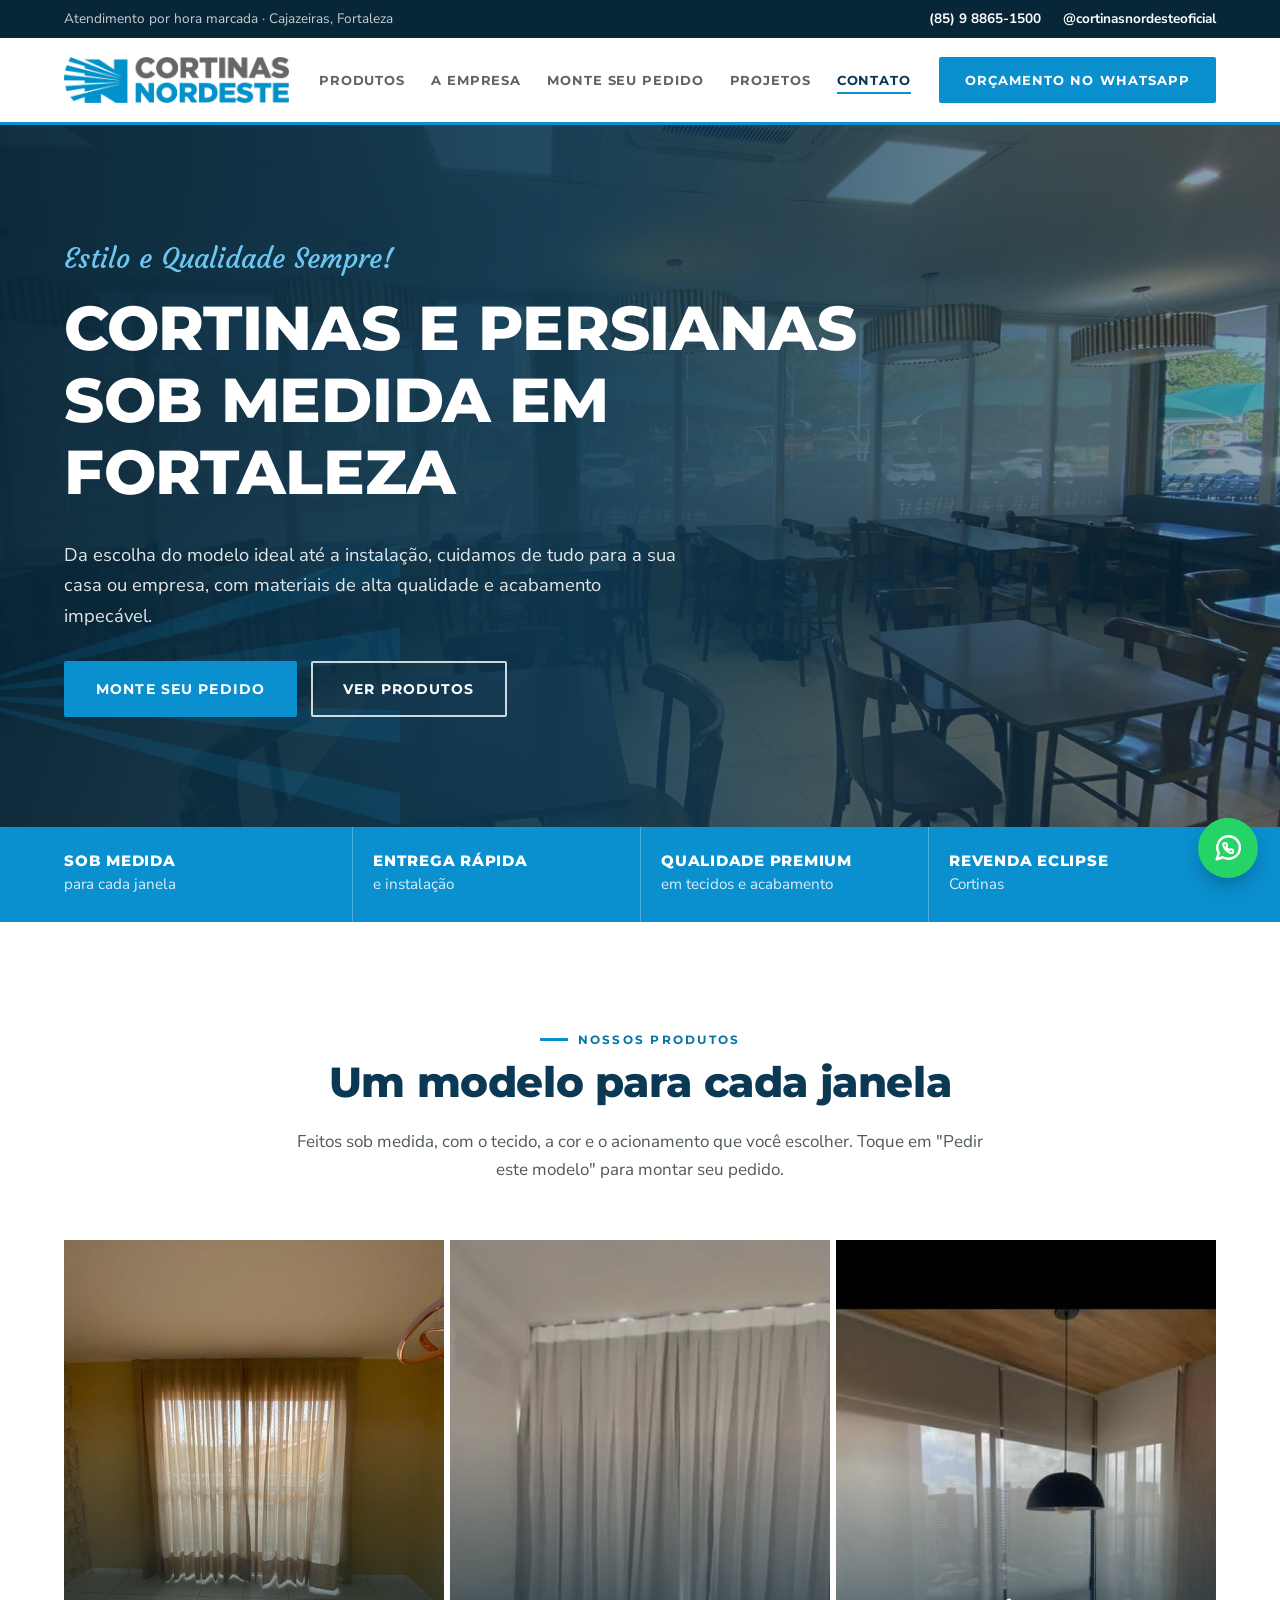
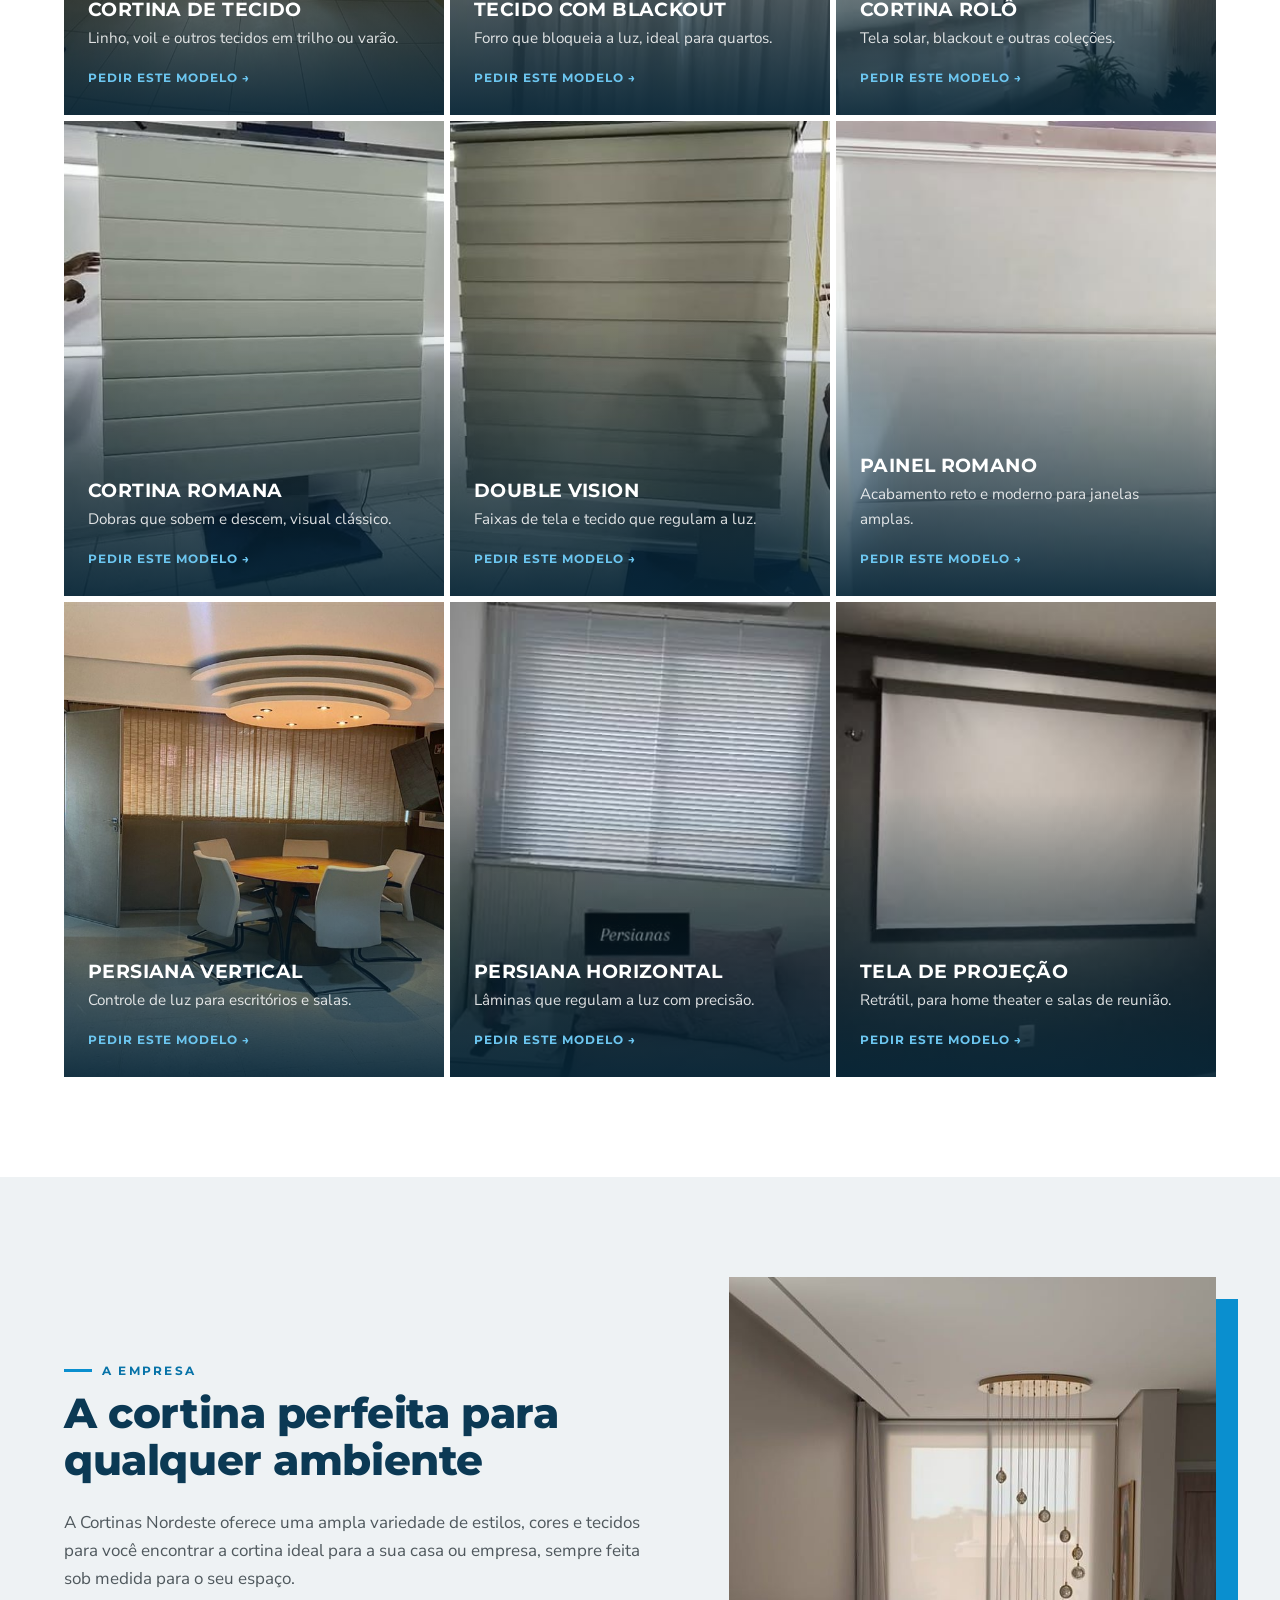
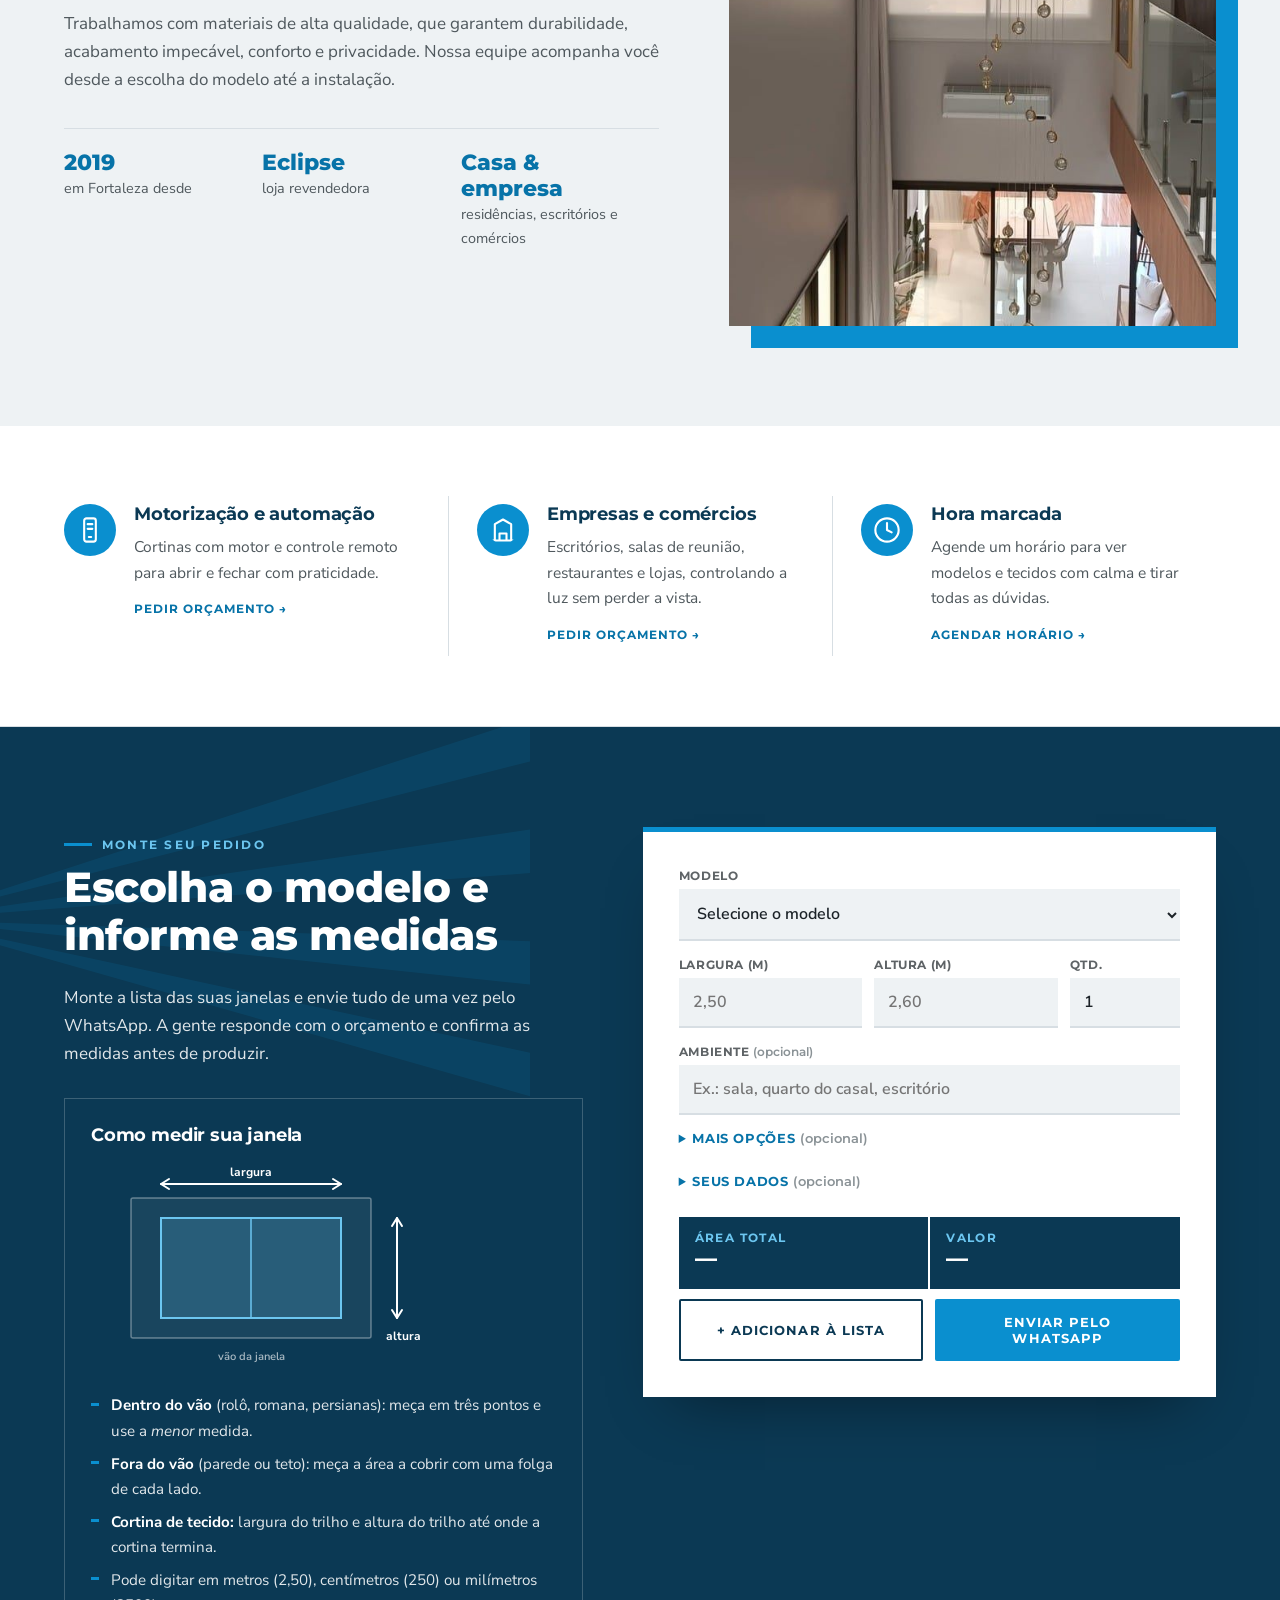
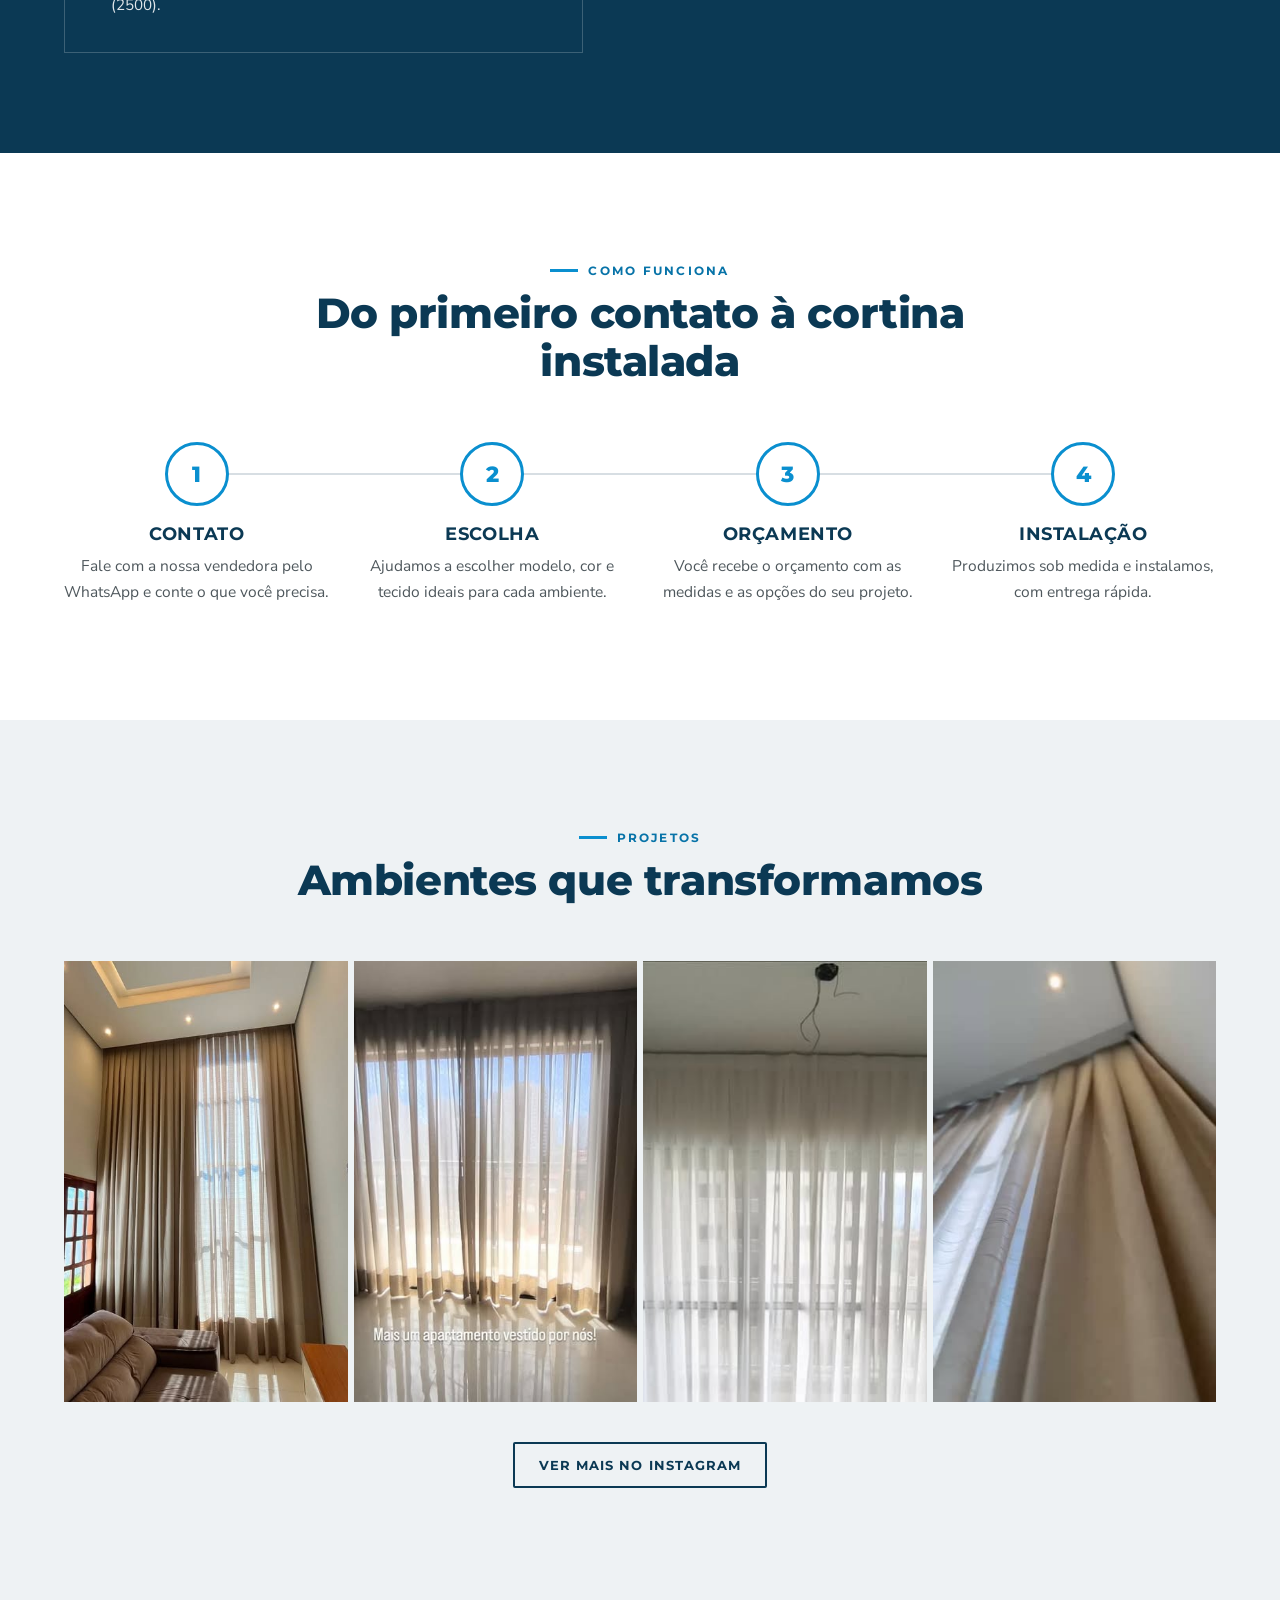
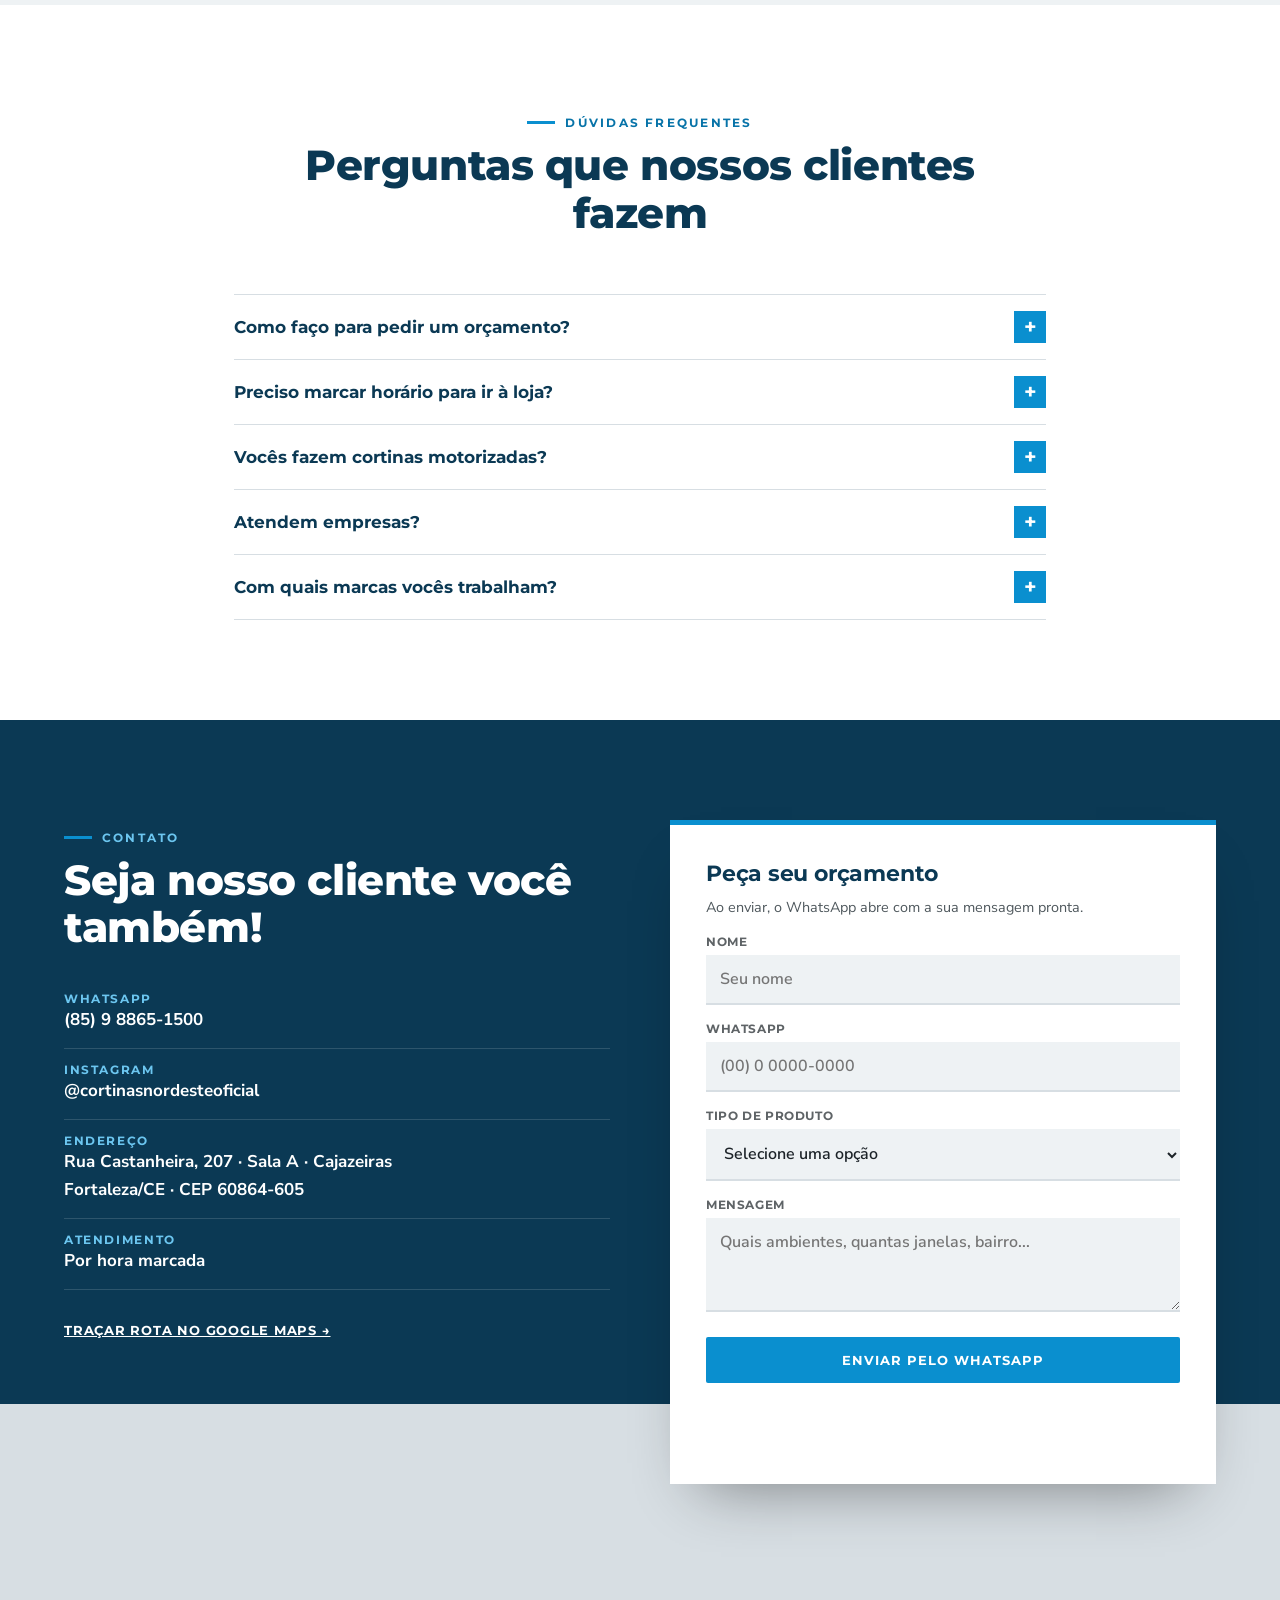
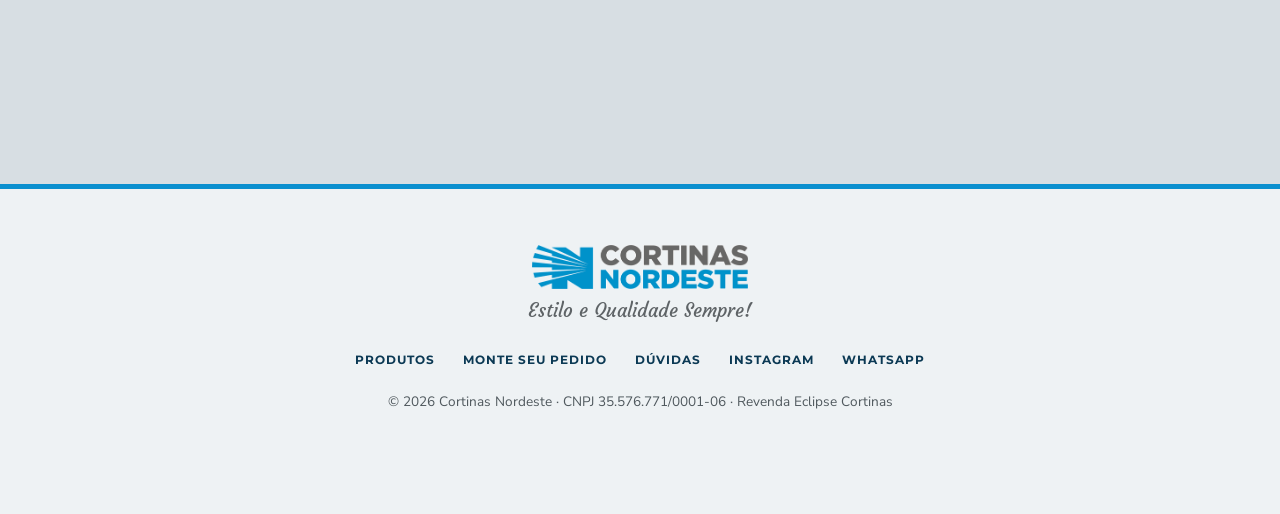
==== index.html @ cba425b3 "Add files via upload" ====
<!DOCTYPE html>
<html lang="pt-BR">
<head>
  <meta charset="UTF-8">
  <meta name="viewport" content="width=device-width, initial-scale=1">

  <!-- SEO básico -->
  <title>Cortinas Nordeste | Cortinas e persianas sob medida em Fortaleza</title>
  <meta name="description" content="Cortinas e persianas sob medida em Fortaleza. Rolô, romana, double vision, persianas, cortinas de tecido e motorizadas. Revenda Eclipse Cortinas. Peça seu orçamento pelo WhatsApp.">
  <meta name="theme-color" content="#0B3954">
  <link rel="canonical" href="https://eddcortinas.com.br/cortinas-nordeste/">

  <!-- Open Graph (aparência do link no WhatsApp, Facebook, etc.) -->
  <meta property="og:url" content="https://eddcortinas.com.br/cortinas-nordeste/">
  <meta property="og:type" content="website">
  <meta property="og:locale" content="pt_BR">
  <meta property="og:site_name" content="Cortinas Nordeste">
  <meta property="og:title" content="Cortinas Nordeste | Cortinas e persianas sob medida em Fortaleza">
  <meta property="og:description" content="Estilo e qualidade sempre: cortinas e persianas sob medida em Fortaleza, da escolha do modelo à instalação.">
  <meta property="og:image" content="https://eddcortinas.com.br/cortinas-nordeste/img/og-image.jpg">
  <meta property="og:image:alt" content="Restaurante com cortinas rolô tela solar instaladas pela Cortinas Nordeste">
  <meta name="twitter:card" content="summary_large_image">

  <link rel="icon" href="img/favicon-64.png" type="image/png">
  <link rel="apple-touch-icon" href="img/favicon-180.png">

  <link rel="preconnect" href="https://fonts.googleapis.com">
  <link rel="preconnect" href="https://fonts.gstatic.com" crossorigin>
  <link href="https://fonts.googleapis.com/css2?family=Courgette&family=Montserrat:wght@600;700;800&family=Nunito+Sans:opsz,wght@6..12,400;6..12,600;6..12,700&display=swap" rel="stylesheet">
  <link rel="stylesheet" href="css/style.css?v=2">

  <!-- Dados estruturados para o Google -->
  <script type="application/ld+json">
  {
    "@context": "https://schema.org",
    "@type": "HomeAndConstructionBusiness",
    "name": "Cortinas Nordeste",
    "description": "Venda e instalação de cortinas e persianas sob medida em Fortaleza. Revenda Eclipse Cortinas.",
    "telephone": "+55 85 98865-1500",
    "taxID": "35.576.771/0001-06",
    "foundingDate": "2019-11-21",
    "address": {
      "@type": "PostalAddress",
      "streetAddress": "Rua Castanheira, 207, Sala A - Cajazeiras",
      "postalCode": "60864-605",
      "addressLocality": "Fortaleza",
      "addressRegion": "CE",
      "addressCountry": "BR"
    },
    "url": "https://eddcortinas.com.br/cortinas-nordeste/",
    "areaServed": {"@type": "City", "name": "Fortaleza"},
    "sameAs": ["https://www.instagram.com/cortinasnordesteoficial/"]
  }
  </script>
</head>
<body>

  <a class="skip-link" href="#conteudo">Pular para o conteúdo</a>

  <!-- Faixa superior -->
  <div class="topbar">
    <div class="wrap topbar__inner">
      <span>Atendimento por hora marcada · Cajazeiras, Fortaleza</span>
      <span class="topbar__links">
        <a href="https://wa.me/5585988651500" data-whatsapp target="_blank" rel="noopener">(85) 9 8865-1500</a>
        <a href="https://www.instagram.com/cortinasnordesteoficial/" data-instagram target="_blank" rel="noopener">@cortinasnordesteoficial</a>
      </span>
    </div>
  </div>

  <!-- 1. CABEÇALHO -->
  <header class="header" id="topo">
    <div class="wrap header__inner">
      <a href="#topo" class="logo" aria-label="Cortinas Nordeste, voltar ao início">
        <img src="img/logo-horizontal.png" alt="Cortinas Nordeste" width="979" height="200">
      </a>

      <nav class="nav" id="menu" aria-label="Menu principal">
        <ul class="nav__list">
          <li><a href="#produtos" class="nav__link">Produtos</a></li>
          <li><a href="#sobre" class="nav__link">A empresa</a></li>
          <li><a href="#simulador" class="nav__link">Monte seu pedido</a></li>
          <li><a href="#projetos" class="nav__link">Projetos</a></li>
          <li><a href="#contato" class="nav__link">Contato</a></li>
        </ul>
        <a href="https://wa.me/5585988651500" class="botao botao--azul nav__cta" data-whatsapp data-msg="Olá, Cortinas Nordeste! Vim pelo site e gostaria de um orçamento." target="_blank" rel="noopener">Orçamento no WhatsApp</a>
      </nav>

      <button class="hamburger" type="button" aria-label="Abrir menu" aria-expanded="false" aria-controls="menu">
        <span></span><span></span><span></span>
      </button>
    </div>
  </header>

  <main id="conteudo">

    <!-- 2. ABERTURA COM FOTO -->
    <section class="abertura">
      <img class="abertura__foto" src="img/hero.jpg" alt="" width="1600" height="1200" fetchpriority="high">
      <svg class="raios raios--abertura" viewBox="0 0 400 300" aria-hidden="true"><path d="M400 150 0 20v28zM400 150 0 92v28zM400 150 0 164v28zM400 150 0 236v28z"/></svg>
      <div class="wrap abertura__texto">
        <p class="assinatura">Estilo e Qualidade Sempre!</p>
        <h1>Cortinas e persianas sob medida em Fortaleza</h1>
        <p class="abertura__lead">Da escolha do modelo ideal até a instalação, cuidamos de tudo para a sua casa ou empresa, com materiais de alta qualidade e acabamento impecável.</p>
        <div class="abertura__acoes">
          <a href="#simulador" class="botao botao--azul botao--grande">Monte seu pedido</a>
          <a href="#produtos" class="botao botao--vazado-claro botao--grande">Ver produtos</a>
        </div>
      </div>
    </section>

    <!-- 3. DIFERENCIAIS -->
    <section class="faixa" aria-label="Nossos diferenciais">
      <ul class="wrap faixa__lista">
        <li><strong>Sob medida</strong><span>para cada janela</span></li>
        <li><strong>Entrega rápida</strong><span>e instalação</span></li>
        <li><strong>Qualidade premium</strong><span>em tecidos e acabamento</span></li>
        <li><strong>Revenda Eclipse</strong><span>Cortinas</span></li>
      </ul>
    </section>

    <!-- 4. PRODUTOS -->
    <section class="bloco" id="produtos">
      <div class="wrap">
        <div class="section__head titulo">
          <p class="titulo__sobre">Nossos produtos</p>
          <h2>Um modelo para cada janela</h2>
          <p>Feitos sob medida, com o tecido, a cor e o acionamento que você escolher. Toque em "Pedir este modelo" para montar seu pedido.</p>
        </div>

        <div class="mosaico">
          <article class="product tile">
            <figure class="media tile__foto"><img src="img/produto-tecido.jpg" alt="Cortina de tecido em linho na sala, instalada pela Cortinas Nordeste" loading="lazy" width="600" height="800"></figure>
            <div class="tile__texto">
              <h3>Cortina de tecido</h3>
              <p>Linho, voil e outros tecidos em trilho ou varão.</p>
              <button type="button" class="product__sim tile__botao" data-modelo="Cortina de tecido">Pedir este modelo →</button>
            </div>
          </article>
          <article class="product tile">
            <figure class="media tile__foto"><img src="img/projeto-04.jpg" alt="Cortina de tecido com blackout em quarto, instalada pela Cortinas Nordeste" loading="lazy" width="360" height="461"></figure>
            <div class="tile__texto">
              <h3>Tecido com blackout</h3>
              <p>Forro que bloqueia a luz, ideal para quartos.</p>
              <button type="button" class="product__sim tile__botao" data-modelo="Cortina de tecido com blackout">Pedir este modelo →</button>
            </div>
          </article>
          <article class="product tile">
            <figure class="media tile__foto"><img src="img/produto-rolo.jpg" alt="Cortina rolô tela solar em sala, instalada pela Cortinas Nordeste" loading="lazy" width="361" height="480"></figure>
            <div class="tile__texto">
              <h3>Cortina rolô</h3>
              <p>Tela solar, blackout e outras coleções.</p>
              <button type="button" class="product__sim tile__botao" data-modelo="Cortina rolô">Pedir este modelo →</button>
            </div>
          </article>
          <article class="product tile">
            <figure class="media tile__foto"><img src="img/produto-romana.jpg" alt="Cortina romana em exposição na Cortinas Nordeste" loading="lazy" width="361" height="563"></figure>
            <div class="tile__texto">
              <h3>Cortina romana</h3>
              <p>Dobras que sobem e descem, visual clássico.</p>
              <button type="button" class="product__sim tile__botao" data-modelo="Cortina romana">Pedir este modelo →</button>
            </div>
          </article>
          <article class="product tile">
            <figure class="media tile__foto"><img src="img/produto-double-vision.jpg" alt="Cortina double vision em exposição na Cortinas Nordeste" loading="lazy" width="361" height="563"></figure>
            <div class="tile__texto">
              <h3>Double vision</h3>
              <p>Faixas de tela e tecido que regulam a luz.</p>
              <button type="button" class="product__sim tile__botao" data-modelo="Cortina double vision">Pedir este modelo →</button>
            </div>
          </article>
          <article class="product tile">
            <figure class="media tile__foto"><img src="img/produto-painel.jpg" alt="Painel romano instalado pela Cortinas Nordeste" loading="lazy" width="361" height="512"></figure>
            <div class="tile__texto">
              <h3>Painel romano</h3>
              <p>Acabamento reto e moderno para janelas amplas.</p>
              <button type="button" class="product__sim tile__botao" data-modelo="Painel romano">Pedir este modelo →</button>
            </div>
          </article>
          <article class="product tile">
            <figure class="media tile__foto"><img src="img/produto-persiana-vertical.jpg" alt="Persianas verticais em sala de reunião, instaladas pela Cortinas Nordeste" loading="lazy" width="1000" height="750"></figure>
            <div class="tile__texto">
              <h3>Persiana vertical</h3>
              <p>Controle de luz para escritórios e salas.</p>
              <button type="button" class="product__sim tile__botao" data-modelo="Persiana vertical">Pedir este modelo →</button>
            </div>
          </article>
          <article class="product tile">
            <figure class="media tile__foto"><img src="img/produto-persiana-horizontal.jpg" alt="Persiana horizontal em quarto, instalada pela Cortinas Nordeste" loading="lazy" width="360" height="640"></figure>
            <div class="tile__texto">
              <h3>Persiana horizontal</h3>
              <p>Lâminas que regulam a luz com precisão.</p>
              <button type="button" class="product__sim tile__botao" data-modelo="Persiana horizontal">Pedir este modelo →</button>
            </div>
          </article>
          <article class="product tile">
            <figure class="media tile__foto"><img src="img/produto-tela-projecao.jpg" alt="Tela de projeção instalada pela Cortinas Nordeste" loading="lazy" width="360" height="640"></figure>
            <div class="tile__texto">
              <h3>Tela de projeção</h3>
              <p>Retrátil, para home theater e salas de reunião.</p>
              <button type="button" class="product__sim tile__botao" data-modelo="Tela de projeção">Pedir este modelo →</button>
            </div>
          </article>
        </div>
      </div>
    </section>

    <!-- 5. A EMPRESA -->
    <section class="bloco bloco--cinza" id="sobre">
      <div class="wrap empresa">
        <div class="empresa__texto">
          <div class="section__head titulo titulo--esquerda">
            <p class="titulo__sobre">A empresa</p>
            <h2>A cortina perfeita para qualquer ambiente</h2>
          </div>
          <p>A Cortinas Nordeste oferece uma ampla variedade de estilos, cores e tecidos para você encontrar a cortina ideal para a sua casa ou empresa, sempre feita sob medida para o seu espaço.</p>
          <p>Trabalhamos com materiais de alta qualidade, que garantem durabilidade, acabamento impecável, conforto e privacidade. Nossa equipe acompanha você desde a escolha do modelo até a instalação.</p>
          <dl class="numeros">
            <div><dt>2019</dt><dd>em Fortaleza desde</dd></div>
            <div><dt>Eclipse</dt><dd>loja revendedora</dd></div>
            <div><dt>Casa &amp; empresa</dt><dd>residências, escritórios e comércios</dd></div>
          </dl>
        </div>
        <figure class="media empresa__foto">
          <img src="img/projeto-06.jpg" alt="Sala de pé-direito duplo com cortina rolô e cortina de tecido, instaladas pela Cortinas Nordeste" loading="lazy" width="600" height="800">
        </figure>
      </div>
    </section>

    <!-- 6. SERVIÇOS -->
    <section class="bloco servicos-bloco">
      <div class="wrap servicos">
        <div class="servico">
          <svg class="servico__icone" viewBox="0 0 24 24" aria-hidden="true"><rect x="7" y="2" width="10" height="20" rx="2"/><path d="M11 18h2M10 7h4M10 11h4"/></svg>
          <div>
            <h3>Motorização e automação</h3>
            <p>Cortinas com motor e controle remoto para abrir e fechar com praticidade.</p>
            <a href="https://wa.me/5585988651500" data-whatsapp data-msg="Olá, Cortinas Nordeste! Vim pelo site e gostaria de saber sobre cortinas motorizadas e automação." target="_blank" rel="noopener">Pedir orçamento →</a>
          </div>
        </div>
        <div class="servico">
          <svg class="servico__icone" viewBox="0 0 24 24" aria-hidden="true"><path d="M3 21h18M5 21V7l7-4 7 4v14M9 21v-6h6v6"/></svg>
          <div>
            <h3>Empresas e comércios</h3>
            <p>Escritórios, salas de reunião, restaurantes e lojas, controlando a luz sem perder a vista.</p>
            <a href="https://wa.me/5585988651500" data-whatsapp data-msg="Olá, Cortinas Nordeste! Vim pelo site e gostaria de um orçamento para a minha empresa." target="_blank" rel="noopener">Pedir orçamento →</a>
          </div>
        </div>
        <div class="servico">
          <svg class="servico__icone" viewBox="0 0 24 24" aria-hidden="true"><circle cx="12" cy="12" r="10"/><path d="M12 6v6l4 2"/></svg>
          <div>
            <h3>Hora marcada</h3>
            <p>Agende um horário para ver modelos e tecidos com calma e tirar todas as dúvidas.</p>
            <a href="https://wa.me/5585988651500" data-whatsapp data-msg="Olá, Cortinas Nordeste! Vim pelo site e gostaria de agendar um horário." target="_blank" rel="noopener">Agendar horário →</a>
          </div>
        </div>
      </div>
    </section>

    <!-- 7. MONTE SEU PEDIDO -->
    <section class="bloco bloco--azul" id="simulador">
      <svg class="raios raios--pedido" viewBox="0 0 400 300" aria-hidden="true"><path d="M400 150 0 20v28zM400 150 0 92v28zM400 150 0 164v28zM400 150 0 236v28z"/></svg>
      <div class="wrap pedido">
        <div class="pedido__intro">
          <div class="section__head titulo titulo--esquerda titulo--claro">
            <p class="titulo__sobre">Monte seu pedido</p>
            <h2>Escolha o modelo e informe as medidas</h2>
          </div>
          <p>Monte a lista das suas janelas e envie tudo de uma vez pelo WhatsApp. A gente responde com o orçamento e confirma as medidas antes de produzir.</p>

          <div class="medir">
            <h3>Como medir sua janela</h3>
            <svg class="medir__desenho" viewBox="0 0 340 210" role="img" aria-label="Desenho de uma janela mostrando onde medir a largura e a altura">
              <rect x="40" y="38" width="240" height="140" rx="2" class="medir__parede"/>
              <rect x="70" y="58" width="180" height="100" class="medir__vao"/>
              <line x1="160" y1="58" x2="160" y2="158" class="medir__divisao"/>
              <line x1="70" y1="24" x2="250" y2="24" class="medir__seta"/>
              <polyline points="78,19 70,24 78,29" class="medir__seta"/>
              <polyline points="242,19 250,24 242,29" class="medir__seta"/>
              <text x="160" y="16" class="medir__texto">largura</text>
              <line x1="306" y1="58" x2="306" y2="158" class="medir__seta"/>
              <polyline points="301,66 306,58 311,66" class="medir__seta"/>
              <polyline points="301,150 306,158 311,150" class="medir__seta"/>
              <text x="312" y="180" class="medir__texto">altura</text>
              <text x="160" y="200" class="medir__legenda">vão da janela</text>
            </svg>
            <ul class="medir__passos">
              <li><strong>Dentro do vão</strong> (rolô, romana, persianas): meça em três pontos e use a <em>menor</em> medida.</li>
              <li><strong>Fora do vão</strong> (parede ou teto): meça a área a cobrir com uma folga de cada lado.</li>
              <li><strong>Cortina de tecido:</strong> largura do trilho e altura do trilho até onde a cortina termina.</li>
              <li>Pode digitar em metros (2,50), centímetros (250) ou milímetros (2500).</li>
            </ul>
          </div>
        </div>

        <form class="form pedido__form" id="form-simulador" novalidate>
          <div class="field">
            <label for="sim-modelo">Modelo</label>
            <select id="sim-modelo" name="modelo" required>
              <option value="" disabled selected>Selecione o modelo</option>
              <optgroup label="Cortinas">
                <option>Cortina de tecido</option>
                <option>Cortina de tecido com blackout</option>
                <option>Cortina rolô</option>
                <option>Cortina romana</option>
                <option>Cortina double vision</option>
                <option>Painel romano</option>
                <option>Cortina motorizada</option>
              </optgroup>
              <optgroup label="Persianas e outros">
                <option>Persiana vertical</option>
                <option>Persiana horizontal</option>
                <option>Tela de projeção</option>
                <option>Ainda não sei / quero orientação</option>
              </optgroup>
            </select>
          </div>

          <div class="linha3">
            <div class="field">
              <label for="sim-largura">Largura (m)</label>
              <input type="text" id="sim-largura" name="largura" inputmode="decimal" maxlength="7" autocomplete="off" placeholder="2,50" required>
            </div>
            <div class="field">
              <label for="sim-altura">Altura (m)</label>
              <input type="text" id="sim-altura" name="altura" inputmode="decimal" maxlength="7" autocomplete="off" placeholder="2,60" required>
            </div>
            <div class="field">
              <label for="sim-qtd">Qtd.</label>
              <input type="text" id="sim-qtd" name="quantidade" inputmode="numeric" maxlength="2" autocomplete="off" value="1" required>
            </div>
          </div>

          <div class="field">
            <label for="sim-ambiente">Ambiente <span class="field__opt">(opcional)</span></label>
            <input type="text" id="sim-ambiente" name="ambiente" placeholder="Ex.: sala, quarto do casal, escritório">
          </div>

          <details class="extras">
            <summary>Mais opções <span class="field__opt">(opcional)</span></summary>
            <div class="linha2">
              <div class="field">
                <label for="sim-acionamento">Acionamento</label>
                <select id="sim-acionamento" name="acionamento">
                  <option value="">Tanto faz</option>
                  <option>Manual</option>
                  <option>Motorizado</option>
                </select>
              </div>
              <div class="field">
                <label for="sim-comando">Lado do comando</label>
                <select id="sim-comando" name="comando">
                  <option value="">Tanto faz</option>
                  <option>Esquerdo</option>
                  <option>Direito</option>
                </select>
              </div>
              <div class="field">
                <label for="sim-instalacao">Instalação</label>
                <select id="sim-instalacao" name="instalacao">
                  <option value="">Não sei</option>
                  <option>Dentro do vão</option>
                  <option>Fora do vão (na parede)</option>
                  <option>No teto</option>
                </select>
              </div>
              <div class="field">
                <label for="sim-cor">Cor ou tecido</label>
                <input type="text" id="sim-cor" name="cor" placeholder="Ex.: linho bege">
              </div>
            </div>
          </details>

          <details class="extras">
            <summary>Seus dados <span class="field__opt">(opcional)</span></summary>
            <div class="linha2">
              <div class="field">
                <label for="sim-nome">Nome</label>
                <input type="text" id="sim-nome" name="cliente_nome" autocomplete="name" placeholder="Seu nome">
              </div>
              <div class="field">
                <label for="sim-bairro">Bairro</label>
                <input type="text" id="sim-bairro" name="cliente_bairro" placeholder="Ex.: Cajazeiras">
              </div>
              <div class="field">
                <label for="sim-origem">Como conheceu?</label>
                <select id="sim-origem" name="cliente_origem">
                  <option value="">Selecione</option>
                  <option>Instagram</option>
                  <option>Google</option>
                  <option>Indicação</option>
                  <option>Arquiteto/decorador</option>
                  <option>Já sou cliente</option>
                  <option>Outro</option>
                </select>
              </div>
            </div>
          </details>

          <div class="resultado" aria-live="polite">
            <div><span id="sim-area-rotulo">Área total</span><strong id="sim-area">—</strong></div>
            <div><span>Valor</span><strong id="sim-valor">—</strong></div>
          </div>
          <p class="nota" id="sim-calculo" hidden></p>

          <p class="form__error" role="alert" hidden></p>

          <div class="linha2 linha2--botoes">
            <button type="button" class="botao botao--vazado" id="sim-adicionar">+ Adicionar à lista</button>
            <button type="submit" class="botao botao--azul">Enviar pelo WhatsApp</button>
          </div>

          <div class="lista" id="sim-lista" hidden>
            <h3>Seu pedido</h3>
            <ul id="sim-itens"></ul>
            <p class="lista__total">Total: <strong id="sim-total">—</strong></p>
            <p class="nota">Ao enviar, a lista inteira vai em uma única mensagem.</p>
          </div>
        </form>
      </div>
    </section>

    <!-- 8. COMO FUNCIONA -->
    <section class="bloco" id="como-funciona">
      <div class="wrap">
        <div class="section__head titulo">
          <p class="titulo__sobre">Como funciona</p>
          <h2>Do primeiro contato à cortina instalada</h2>
        </div>
        <ol class="etapas">
          <li class="step"><span class="etapa__num">1</span><h3>Contato</h3><p>Fale com a nossa vendedora pelo WhatsApp e conte o que você precisa.</p></li>
          <li class="step"><span class="etapa__num">2</span><h3>Escolha</h3><p>Ajudamos a escolher modelo, cor e tecido ideais para cada ambiente.</p></li>
          <li class="step"><span class="etapa__num">3</span><h3>Orçamento</h3><p>Você recebe o orçamento com as medidas e as opções do seu projeto.</p></li>
          <li class="step"><span class="etapa__num">4</span><h3>Instalação</h3><p>Produzimos sob medida e instalamos, com entrega rápida.</p></li>
        </ol>
      </div>
    </section>

    <!-- 9. PROJETOS -->
    <section class="bloco bloco--cinza" id="projetos">
      <div class="wrap">
        <div class="section__head titulo">
          <p class="titulo__sobre">Projetos</p>
          <h2>Ambientes que transformamos</h2>
        </div>
        <div class="galeria">
          <figure class="media gallery__item"><img src="img/projeto-01.jpg" alt="Cortina de tecido em sala de estar com pé-direito alto, Cortinas Nordeste" loading="lazy"></figure>
          <figure class="media gallery__item"><img src="img/projeto-03.jpg" alt="Cortina de voil com luz natural, Cortinas Nordeste" loading="lazy"></figure>
          <figure class="media gallery__item"><img src="img/projeto-05.jpg" alt="Cortina de tecido blackout com voil, Cortinas Nordeste" loading="lazy"></figure>
          <figure class="media gallery__item"><img src="img/projeto-02.jpg" alt="Detalhe das pregas de uma cortina de tecido, Cortinas Nordeste" loading="lazy"></figure>
        </div>
        <p class="centro">
          <a href="https://www.instagram.com/cortinasnordesteoficial/" class="botao botao--vazado" target="_blank" rel="noopener" data-instagram>Ver mais no Instagram</a>
        </p>
      </div>
    </section>

    <!-- 10. DÚVIDAS -->
    <section class="bloco" id="duvidas">
      <div class="wrap estreito">
        <div class="section__head titulo">
          <p class="titulo__sobre">Dúvidas frequentes</p>
          <h2>Perguntas que nossos clientes fazem</h2>
        </div>
        <div class="faq">
          <details><summary>Como faço para pedir um orçamento?</summary><p>Monte seu pedido no site com o modelo e as medidas e envie pelo WhatsApp, ou fale direto com a nossa vendedora. Respondemos com o orçamento e as opções para o seu projeto.</p></details>
          <details><summary>Preciso marcar horário para ir à loja?</summary><p>Sim. O atendimento na loja, no Cajazeiras, é por hora marcada. Assim conseguimos mostrar os modelos e tecidos com calma. Agende pelo WhatsApp.</p></details>
          <details><summary>Vocês fazem cortinas motorizadas?</summary><p>Sim. Trabalhamos com cortinas motorizadas e automação, para abrir e fechar com controle remoto.</p></details>
          <details><summary>Atendem empresas?</summary><p>Sim. Fazemos projetos para escritórios, salas de reunião, restaurantes e lojas, além de residências.</p></details>
          <details><summary>Com quais marcas vocês trabalham?</summary><p>Somos loja revendedora da Eclipse Cortinas.</p></details>
        </div>
      </div>
    </section>

    <!-- 11. CONTATO -->
    <section class="contato" id="contato">
      <div class="wrap contato__grade">
        <div class="contact__info contato__info">
          <p class="titulo__sobre">Contato</p>
          <h2>Seja nosso cliente você também!</h2>
          <ul class="contato__lista">
            <li><span>WhatsApp</span><a href="https://wa.me/5585988651500" data-whatsapp target="_blank" rel="noopener">(85) 9 8865-1500</a></li>
            <li><span>Instagram</span><a href="https://www.instagram.com/cortinasnordesteoficial/" data-instagram target="_blank" rel="noopener">@cortinasnordesteoficial</a></li>
            <li><span>Endereço</span><address>Rua Castanheira, 207 · Sala A · Cajazeiras<br>Fortaleza/CE · CEP 60864-605</address></li>
            <li><span>Atendimento</span><p>Por hora marcada</p></li>
          </ul>
          <a href="https://www.google.com/maps/search/?api=1&amp;query=Rua%20Castanheira%2C%20207%20-%20Cajazeiras%2C%20Fortaleza%20-%20CE" class="contato__rota" target="_blank" rel="noopener">Traçar rota no Google Maps →</a>
        </div>

        <form class="form contato__form" id="form-orcamento" novalidate>
          <h3>Peça seu orçamento</h3>
          <p class="nota">Ao enviar, o WhatsApp abre com a sua mensagem pronta.</p>
          <div class="field">
            <label for="nome">Nome</label>
            <input type="text" id="nome" name="nome" autocomplete="name" placeholder="Seu nome" required>
          </div>
          <div class="field">
            <label for="whatsapp">WhatsApp</label>
            <input type="tel" id="whatsapp" name="whatsapp" autocomplete="tel" inputmode="numeric" maxlength="16" placeholder="(00) 0 0000-0000" required>
          </div>
          <div class="field">
            <label for="produto">Tipo de produto</label>
            <select id="produto" name="produto" required>
              <option value="" disabled selected>Selecione uma opção</option>
              <option>Cortina de tecido</option>
              <option>Cortina de tecido com blackout</option>
              <option>Cortina rolô</option>
              <option>Cortina romana</option>
              <option>Cortina double vision</option>
              <option>Painel romano</option>
              <option>Cortina motorizada / automação</option>
              <option>Persiana vertical</option>
              <option>Persiana horizontal</option>
              <option>Tela de projeção</option>
              <option>Ainda não sei / quero orientação</option>
            </select>
          </div>
          <div class="field">
            <label for="mensagem">Mensagem</label>
            <textarea id="mensagem" name="mensagem" rows="3" placeholder="Quais ambientes, quantas janelas, bairro..."></textarea>
          </div>
          <p class="form__error" role="alert" hidden></p>
          <button type="submit" class="botao botao--azul botao--cheio">Enviar pelo WhatsApp</button>
        </form>
      </div>
      <div class="mapa">
        <iframe title="Mapa: localização da Cortinas Nordeste em Fortaleza"
          src="https://maps.google.com/maps?q=Rua%20Castanheira%2C%20207%20-%20Cajazeiras%2C%20Fortaleza%20-%20CE%2C%2060864-605&amp;z=15&amp;output=embed"
          loading="lazy" referrerpolicy="no-referrer-when-downgrade" allowfullscreen></iframe>
      </div>
    </section>
  </main>

  <!-- 12. RODAPÉ -->
  <footer class="rodape">
    <div class="wrap rodape__inner">
      <img src="img/logo-horizontal.png" alt="Cortinas Nordeste" width="979" height="200" loading="lazy" class="rodape__logo">
      <p class="assinatura assinatura--rodape">Estilo e Qualidade Sempre!</p>
      <ul class="rodape__links">
        <li><a href="#produtos">Produtos</a></li>
        <li><a href="#simulador">Monte seu pedido</a></li>
        <li><a href="#duvidas">Dúvidas</a></li>
        <li><a href="https://www.instagram.com/cortinasnordesteoficial/" target="_blank" rel="noopener" data-instagram>Instagram</a></li>
        <li><a href="https://wa.me/5585988651500" target="_blank" rel="noopener" data-whatsapp>WhatsApp</a></li>
      </ul>
      <p class="rodape__legal">© <span id="ano">2026</span> Cortinas Nordeste · CNPJ 35.576.771/0001-06 · Revenda Eclipse Cortinas</p>
    </div>
  </footer>

  <!-- Botão flutuante de WhatsApp -->
  <a href="https://wa.me/5585988651500" class="whatsapp-float" data-whatsapp data-msg="Olá, Cortinas Nordeste! Vim pelo site e gostaria de um orçamento." target="_blank" rel="noopener" aria-label="Conversar no WhatsApp">
    <svg viewBox="0 0 24 24" aria-hidden="true"><path d="M3 21l1.65-4.95A9 9 0 1 1 8 19.4L3 21z"/><g transform="translate(7.3 7.3) scale(.4)" stroke-width="4"><path d="M22 16.92v3a2 2 0 0 1-2.18 2 19.79 19.79 0 0 1-8.63-3.07 19.5 19.5 0 0 1-6-6 19.79 19.79 0 0 1-3.07-8.67A2 2 0 0 1 4.11 2h3a2 2 0 0 1 2 1.72 12.84 12.84 0 0 0 .7 2.81 2 2 0 0 1-.45 2.11L8.09 9.91a16 16 0 0 0 6 6l1.27-1.27a2 2 0 0 1 2.11-.45 12.84 12.84 0 0 0 2.81.7A2 2 0 0 1 22 16.92z"/></g></svg>
  </a>

  <script src="js/main.js?v=3" defer></script>
</body>
</html>
---- css/style.css ----
/* =========================================================
   Cortinas Nordeste — estilos
   Cores da logo: azul #0A8FCF e cinza #5E6366
   ========================================================= */

:root {
  --azul: #0A8FCF;
  --azul-forte: #0773A8;
  --marinho: #0B3954;
  --marinho-escuro: #072638;
  --cinza: #5E6366;
  --cinza-claro: #EEF2F4;
  --linha: #D7DEE3;
  --texto: #1C2328;
  --texto-suave: #4F585D;
  --branco: #ffffff;

  --fonte-titulo: "Montserrat", "Segoe UI", sans-serif;
  --fonte-texto: "Nunito Sans", system-ui, -apple-system, "Segoe UI", sans-serif;
  --fonte-assinatura: "Courgette", cursive;

  --header-h: 84px;
  --largura: 1200px;
}

/* ---------- Base ---------- */
*, *::before, *::after { box-sizing: border-box; }
html { scroll-behavior: smooth; -webkit-text-size-adjust: 100%; }
body {
  margin: 0;
  font-family: var(--fonte-texto);
  font-size: 1.0625rem;
  line-height: 1.65;
  color: var(--texto);
  background: var(--branco);
  -webkit-font-smoothing: antialiased;
}
body.menu-aberto { overflow: hidden; }
img { max-width: 100%; display: block; }
a { color: var(--azul-forte); }
h1, h2, h3 { font-family: var(--fonte-titulo); line-height: 1.15; margin: 0 0 .5em; letter-spacing: -.01em; }
h2 { font-size: clamp(1.8rem, 3.4vw, 2.6rem); font-weight: 800; color: var(--marinho); }
h3 { font-size: 1.12rem; font-weight: 700; }
p { margin: 0 0 1em; }
[hidden] { display: none !important; }

.wrap { width: 100%; max-width: var(--largura); margin-inline: auto; padding-inline: 24px; }
.estreito { max-width: 860px; }
.centro { text-align: center; margin-top: 40px; }

.skip-link {
  position: absolute; left: 12px; top: -60px; z-index: 999;
  background: var(--marinho); color: var(--branco); padding: 10px 16px; font-weight: 700;
}
.skip-link:focus { top: 12px; }
:focus-visible { outline: 3px solid var(--azul); outline-offset: 2px; }

/* ---------- Botões (cantos retos) ---------- */
.botao {
  display: inline-flex; align-items: center; justify-content: center; gap: 8px;
  padding: 13px 24px;
  font: 700 .82rem var(--fonte-titulo);
  letter-spacing: .08em; text-transform: uppercase; text-decoration: none;
  border: 2px solid transparent; border-radius: 2px; cursor: pointer;
  transition: background .2s, color .2s, border-color .2s;
}
.botao--grande { padding: 17px 30px; font-size: .88rem; }
.botao--cheio { width: 100%; }
.botao--azul { background: var(--azul); color: var(--branco); }
.botao--azul:hover { background: var(--azul-forte); }
.botao--vazado { background: transparent; color: var(--marinho); border-color: var(--marinho); }
.botao--vazado:hover { background: var(--marinho); color: var(--branco); }
.botao--vazado-claro { background: transparent; color: var(--branco); border-color: rgba(255,255,255,.8); }
.botao--vazado-claro:hover { background: var(--branco); color: var(--marinho); }

/* ---------- Faixa superior ---------- */
.topbar { background: var(--marinho-escuro); color: rgba(255,255,255,.78); font-size: .85rem; }
.topbar__inner { display: flex; justify-content: space-between; gap: 16px; padding-block: 8px; }
.topbar__links { display: flex; gap: 22px; }
.topbar a { color: var(--branco); text-decoration: none; font-weight: 700; }
.topbar a:hover { color: var(--azul); }

/* ---------- Cabeçalho ---------- */
.header {
  position: sticky; top: 0; z-index: 100;
  background: var(--branco);
  border-bottom: 3px solid var(--azul);
  transition: box-shadow .2s;
}
.header.is-scrolled { box-shadow: 0 8px 24px -14px rgba(7, 38, 56, .45); }
.header__inner { display: flex; align-items: center; justify-content: space-between; gap: 24px; height: var(--header-h); }
.logo img { height: 46px; width: auto; }
.nav { display: flex; align-items: center; gap: 28px; }
.nav__list { display: flex; gap: 26px; list-style: none; margin: 0; padding: 0; }
.nav__link {
  position: relative; padding: 6px 0;
  font: 700 .8rem var(--fonte-titulo); letter-spacing: .07em; text-transform: uppercase;
  color: var(--cinza); text-decoration: none;
}
.nav__link::after {
  content: ""; position: absolute; left: 0; right: 100%; bottom: 0; height: 2px;
  background: var(--azul); transition: right .25s;
}
.nav__link:hover, .nav__link.is-active { color: var(--marinho); }
.nav__link:hover::after, .nav__link.is-active::after { right: 0; }
.hamburger { display: none; width: 44px; height: 44px; border: 0; background: none; cursor: pointer; padding: 10px; }
.hamburger span { display: block; height: 2px; background: var(--marinho); margin: 5px 0; transition: transform .2s, opacity .2s; }
.hamburger[aria-expanded="true"] span:nth-child(1) { transform: translateY(7px) rotate(45deg); }
.hamburger[aria-expanded="true"] span:nth-child(2) { opacity: 0; }
.hamburger[aria-expanded="true"] span:nth-child(3) { transform: translateY(-7px) rotate(-45deg); }

/* ---------- Raios (desenho da logo, decorativo) ---------- */
.raios { position: absolute; pointer-events: none; fill: currentColor; }

/* ---------- Abertura com foto ---------- */
.abertura {
  position: relative; overflow: hidden;
  min-height: min(78vh, 720px);
  display: flex; align-items: center;
  color: var(--branco);
  background: var(--marinho);
}
.abertura__foto { position: absolute; inset: 0; z-index: 0; width: 100%; height: 100%; object-fit: cover; }
.abertura::before {
  content: ""; position: absolute; inset: 0; z-index: 1;
  background: linear-gradient(90deg, rgba(7, 38, 56, .96) 0%, rgba(11, 57, 84, .9) 45%, rgba(11, 57, 84, .45) 100%);
}
.raios--abertura { left: -60px; bottom: -40px; width: 460px; color: var(--azul); opacity: .14; transform: scaleX(-1); z-index: 2; }
.abertura__texto { position: relative; z-index: 3; padding-block: 90px; }
.abertura h1 {
  max-width: 13em;
  font-size: clamp(2.2rem, 5vw, 3.9rem); font-weight: 800; text-transform: uppercase; letter-spacing: -.005em;
}
.assinatura { font-family: var(--fonte-assinatura); font-size: clamp(1.3rem, 2.4vw, 1.75rem); color: var(--azul); margin-bottom: .4em; }
.abertura .assinatura { color: #6CC6F0; }
.abertura__lead { max-width: 34em; font-size: 1.15rem; color: rgba(255,255,255,.88); }
.abertura__acoes { display: flex; flex-wrap: wrap; gap: 14px; margin-top: 30px; }

/* ---------- Faixa de diferenciais ---------- */
.faixa { background: var(--azul); color: var(--branco); }
.faixa__lista { display: grid; grid-template-columns: repeat(4, 1fr); list-style: none; margin: 0 auto; }
.faixa__lista li { padding: 24px 20px; border-left: 1px solid rgba(255,255,255,.28); }
.faixa__lista li:first-child { border-left: 0; padding-left: 0; }
.faixa strong { display: block; font: 800 .95rem var(--fonte-titulo); text-transform: uppercase; letter-spacing: .05em; }
.faixa span { font-size: .95rem; color: rgba(255,255,255,.85); }

/* ---------- Blocos e títulos ---------- */
.bloco { position: relative; padding: 100px 0; }
.bloco--cinza { background: var(--cinza-claro); }
.bloco--azul { background: var(--marinho); color: rgba(255,255,255,.88); overflow: hidden; }
.titulo { text-align: center; max-width: 720px; margin: 0 auto 56px; }
.titulo--esquerda { text-align: left; margin-left: 0; margin-bottom: 24px; }
.titulo p { color: var(--texto-suave); }
.titulo__sobre {
  display: inline-flex; align-items: center; gap: 10px;
  font: 700 .78rem var(--fonte-titulo); letter-spacing: .18em; text-transform: uppercase;
  color: var(--azul-forte) !important; margin-bottom: 12px;
}
.titulo__sobre::before { content: ""; width: 28px; height: 3px; background: var(--azul); }
.titulo--claro h2 { color: var(--branco); }
.titulo--claro .titulo__sobre { color: #6CC6F0 !important; }

/* ---------- Mídia / fotos ---------- */
.media { margin: 0; position: relative; overflow: hidden; background: var(--linha); }
.media img { width: 100%; height: 100%; object-fit: cover; }
.media.is-placeholder img { visibility: hidden; }

/* ---------- Produtos: mosaico de fotos ---------- */
.mosaico { display: grid; grid-template-columns: repeat(3, 1fr); gap: 6px; }
.tile { position: relative; aspect-ratio: 4 / 5; overflow: hidden; background: var(--marinho); }
.tile__foto { position: absolute; inset: 0; }
.tile__foto img { transition: transform .5s; }
.tile:hover .tile__foto img { transform: scale(1.05); }
.tile::after {
  content: ""; position: absolute; inset: 0;
  background: linear-gradient(180deg, rgba(7, 38, 56, 0) 40%, rgba(7, 38, 56, .92) 100%);
}
.tile__texto { position: absolute; left: 0; right: 0; bottom: 0; z-index: 1; padding: 24px; color: var(--branco); }
.tile h3 { font-size: 1.2rem; text-transform: uppercase; letter-spacing: .02em; margin-bottom: .3em; }
.tile p { font-size: .95rem; color: rgba(255,255,255,.85); margin-bottom: .8em; }
.tile__botao {
  border: 0; padding: 0; background: none; cursor: pointer;
  font: 700 .78rem var(--fonte-titulo); letter-spacing: .08em; text-transform: uppercase; color: #6CC6F0;
}
.tile__botao:hover { color: var(--branco); text-decoration: underline; }

/* ---------- A empresa ---------- */
.empresa { display: grid; grid-template-columns: 1.1fr .9fr; gap: 70px; align-items: center; }
.empresa__texto > p { color: var(--texto-suave); }
.empresa__foto { aspect-ratio: 3 / 4; box-shadow: 22px 22px 0 var(--azul); }
.numeros { display: grid; grid-template-columns: repeat(3, 1fr); margin: 34px 0 0; border-top: 1px solid var(--linha); }
.numeros div { padding: 20px 16px 0 0; }
.numeros dt { font: 800 1.35rem var(--fonte-titulo); color: var(--azul-forte); }
.numeros dd { margin: 2px 0 0; font-size: .9rem; color: var(--texto-suave); }

/* ---------- Serviços ---------- */
.servicos-bloco { padding: 70px 0; border-bottom: 1px solid var(--linha); }
.servicos { display: grid; grid-template-columns: repeat(3, 1fr); }
.servico { display: flex; gap: 18px; padding: 8px 28px; border-left: 1px solid var(--linha); }
.servico:first-child { border-left: 0; padding-left: 0; }
.servico__icone {
  flex: none; width: 52px; height: 52px; padding: 12px; border-radius: 50%;
  background: var(--azul); stroke: var(--branco); fill: none; stroke-width: 1.8; stroke-linecap: round; stroke-linejoin: round;
}
.servico h3 { color: var(--marinho); }
.servico p { font-size: .97rem; color: var(--texto-suave); margin-bottom: .6em; }
.servico a { font: 700 .78rem var(--fonte-titulo); letter-spacing: .08em; text-transform: uppercase; text-decoration: none; }

/* ---------- Monte seu pedido ---------- */
.raios--pedido { left: -90px; top: -40px; width: 620px; color: var(--azul); opacity: .12; transform: scaleX(-1); }
.pedido { position: relative; display: grid; grid-template-columns: .95fr 1.05fr; gap: 60px; align-items: start; }
.medir { margin-top: 30px; padding: 26px; border: 1px solid rgba(255,255,255,.2); }
.medir h3 { color: var(--branco); }
.medir__desenho { width: 100%; max-width: 340px; margin: 6px 0 14px; }
.medir__parede { fill: rgba(255,255,255,.06); stroke: rgba(255,255,255,.35); stroke-width: 1.5; }
.medir__vao { fill: rgba(108, 198, 240, .18); stroke: #6CC6F0; stroke-width: 2; }
.medir__divisao { stroke: #6CC6F0; stroke-width: 1.5; }
.medir__seta { fill: none; stroke: var(--branco); stroke-width: 2; stroke-linecap: round; stroke-linejoin: round; }
.medir__texto { font: 700 12px var(--fonte-texto); fill: var(--branco); text-anchor: middle; }
.medir__legenda { font: 600 11px var(--fonte-texto); fill: rgba(255,255,255,.65); text-anchor: middle; }
.medir__passos { list-style: none; margin: 0; padding: 0; font-size: .95rem; }
.medir__passos li { position: relative; padding-left: 20px; margin-bottom: 8px; }
.medir__passos li::before { content: ""; position: absolute; left: 0; top: .62em; width: 8px; height: 3px; background: var(--azul); }
.medir__passos strong { color: var(--branco); }

/* ---------- Formulários ---------- */
.form { background: var(--branco); color: var(--texto); padding: 36px; border-top: 5px solid var(--azul); box-shadow: 0 30px 60px -30px rgba(0,0,0,.45); }
.form h3 { font-size: 1.35rem; color: var(--marinho); }
.field { margin-bottom: 16px; }
.field label { display: block; margin-bottom: 6px; font: 700 .78rem var(--fonte-titulo); letter-spacing: .05em; text-transform: uppercase; color: var(--cinza); }
.field__opt { text-transform: none; letter-spacing: 0; font-weight: 600; color: #8a9296; }
input, select, textarea {
  width: 100%; padding: 13px 14px;
  font: 600 1rem var(--fonte-texto); color: var(--texto);
  background: var(--cinza-claro); border: 0; border-bottom: 2px solid var(--linha); border-radius: 0;
}
input:focus, select:focus, textarea:focus { outline: none; border-bottom-color: var(--azul); background: #E6F3FA; }
textarea { resize: vertical; }
.field.is-invalid input, .field.is-invalid select { border-bottom-color: #C0392B; background: #FBEDEB; }
.form__error { color: #B03A2E; font-weight: 700; font-size: .95rem; }
.nota { font-size: .9rem; color: var(--texto-suave); }
.linha3 { display: grid; grid-template-columns: 1fr 1fr .6fr; gap: 12px; }
.linha2 { display: grid; grid-template-columns: 1fr 1fr; gap: 12px; }
.linha2--botoes { margin-top: 6px; }
.extras { margin-bottom: 16px; }
.extras summary { cursor: pointer; font: 700 .8rem var(--fonte-titulo); letter-spacing: .05em; text-transform: uppercase; color: var(--azul-forte); margin-bottom: 12px; }
.resultado { display: grid; grid-template-columns: 1fr 1fr; gap: 2px; margin: 8px 0 10px; }
.resultado div { padding: 14px 16px; background: var(--marinho); color: var(--branco); }
.resultado span { display: block; font: 700 .72rem var(--fonte-titulo); letter-spacing: .12em; text-transform: uppercase; color: #6CC6F0; }
.resultado strong { font: 800 1.35rem var(--fonte-titulo); }
.lista { margin-top: 22px; padding-top: 18px; border-top: 1px solid var(--linha); }
.lista h3 { font-size: 1.05rem; }
.lista ul { list-style: none; margin: 0; padding: 0; }
.sim__item { display: flex; justify-content: space-between; gap: 12px; padding: 12px 0; border-bottom: 1px dashed var(--linha); font-size: .95rem; }
.sim__item span { color: var(--texto-suave); }
.sim__item-valor { font-weight: 700; white-space: nowrap; }
.sim__remover { border: 0; background: none; padding: 0; margin-top: 4px; color: #B03A2E; font-weight: 700; cursor: pointer; }
.lista__total { margin: 12px 0 4px; font-weight: 700; }

/* ---------- Como funciona ---------- */
.etapas { position: relative; display: grid; grid-template-columns: repeat(4, 1fr); gap: 30px; list-style: none; margin: 0; padding: 0; }
.etapas::before { content: ""; position: absolute; left: 12%; right: 12%; top: 31px; height: 2px; background: var(--linha); }
.etapas li { position: relative; text-align: center; }
.etapa__num {
  display: grid; place-items: center; width: 64px; height: 64px; margin: 0 auto 18px;
  border-radius: 50%; background: var(--branco); border: 3px solid var(--azul);
  font: 800 1.4rem var(--fonte-titulo); color: var(--azul);
}
.etapas h3 { color: var(--marinho); text-transform: uppercase; letter-spacing: .03em; }
.etapas p { color: var(--texto-suave); font-size: .97rem; }

/* ---------- Galeria ---------- */
.galeria { display: grid; grid-template-columns: repeat(4, 1fr); gap: 6px; }
.gallery__item { aspect-ratio: 9 / 14; cursor: zoom-in; }
.gallery__item img { transition: transform .5s, filter .3s; }
.gallery__item:hover img { transform: scale(1.04); filter: brightness(1.05); }

/* ---------- Dúvidas ---------- */
.faq details { border-bottom: 1px solid var(--linha); }
.faq details:first-child { border-top: 1px solid var(--linha); }
.faq summary {
  position: relative; list-style: none; cursor: pointer;
  padding: 22px 48px 22px 0;
  font: 700 1.05rem var(--fonte-titulo); color: var(--marinho);
}
.faq summary::-webkit-details-marker { display: none; }
.faq summary::after {
  content: "+"; position: absolute; right: 0; top: 50%; transform: translateY(-50%);
  width: 32px; height: 32px; display: grid; place-items: center;
  background: var(--azul); color: var(--branco); font-size: 1.3rem; font-weight: 700;
}
.faq details[open] summary::after { content: "–"; background: var(--marinho); }
.faq details p { padding: 0 48px 20px 0; color: var(--texto-suave); }

/* ---------- Contato ---------- */
.contato { background: var(--marinho); color: rgba(255,255,255,.85); }
.contato__grade { display: grid; grid-template-columns: 1fr 1fr; gap: 60px; padding-block: 100px 0; position: relative; z-index: 1; }
.contato__info { padding-bottom: 60px; }
.contato h2 { color: var(--branco); }
.contato__info .titulo__sobre { color: #6CC6F0 !important; }
.contato__lista { list-style: none; margin: 26px 0; padding: 0; }
.contato__lista li { padding: 14px 0; border-bottom: 1px solid rgba(255,255,255,.14); }
.contato__lista span { display: block; font: 700 .72rem var(--fonte-titulo); letter-spacing: .14em; text-transform: uppercase; color: #6CC6F0; }
.contato__lista a, .contato__lista address, .contato__lista p { color: var(--branco); font-style: normal; font-weight: 700; text-decoration: none; margin: 0; }
.contato__rota { color: var(--branco); font: 700 .8rem var(--fonte-titulo); letter-spacing: .06em; text-transform: uppercase; }
.contato__form { margin-bottom: -80px; }
.mapa { height: 380px; background: var(--linha); }
.mapa iframe { display: block; width: 100%; height: 100%; border: 0; filter: grayscale(.35); }

/* ---------- Rodapé ---------- */
.rodape { background: var(--cinza-claro); border-top: 5px solid var(--azul); padding: 56px 0 100px; text-align: center; }
.rodape__logo { height: 44px; width: auto; margin: 0 auto 6px; }
.assinatura--rodape { color: var(--cinza); font-size: 1.2rem; }
.rodape__links { display: flex; flex-wrap: wrap; justify-content: center; gap: 10px 28px; list-style: none; padding: 0; margin: 18px 0; }
.rodape__links a { font: 700 .78rem var(--fonte-titulo); letter-spacing: .08em; text-transform: uppercase; color: var(--marinho); text-decoration: none; }
.rodape__links a:hover { color: var(--azul); }
.rodape__legal { font-size: .85rem; color: var(--texto-suave); margin: 0; }

/* ---------- WhatsApp flutuante ---------- */
.whatsapp-float {
  position: fixed; right: 22px; bottom: 22px; z-index: 90;
  width: 60px; height: 60px; display: grid; place-items: center;
  background: #25D366; border-radius: 50%; box-shadow: 0 10px 24px -8px rgba(0,0,0,.4);
}
.whatsapp-float svg { width: 30px; height: 30px; fill: none; stroke: var(--branco); stroke-width: 2; stroke-linecap: round; stroke-linejoin: round; }

/* ---------- Galeria ampliada (lightbox) ---------- */
.lightbox { position: fixed; inset: 0; z-index: 300; display: flex; align-items: center; justify-content: center; gap: 12px; padding: 20px; background: rgba(7, 38, 56, .94); }
.lightbox__fig { margin: 0; max-width: min(1000px, 86vw); text-align: center; }
.lightbox__fig img { max-height: 80vh; width: auto; margin: 0 auto; }
.lightbox__fig figcaption { color: rgba(255,255,255,.85); font-size: .92rem; margin-top: 12px; }
.lightbox__btn { width: 48px; height: 48px; border: 0; background: rgba(255,255,255,.14); color: var(--branco); font-size: 1.6rem; cursor: pointer; }
.lightbox__btn:hover { background: var(--azul); }
.lightbox__fechar { position: absolute; top: 18px; right: 18px; font-size: 1.2rem; }

/* ---------- Animação de entrada ---------- */
.reveal { opacity: 0; transform: translateY(18px); transition: opacity .6s ease, transform .6s ease; }
.reveal.is-visible { opacity: 1; transform: none; }
@media (prefers-reduced-motion: reduce) {
  html { scroll-behavior: auto; }
  .reveal { opacity: 1; transform: none; transition: none; }
}

/* ---------- Tablet ---------- */
@media (max-width: 1020px) {
  .mosaico { grid-template-columns: repeat(2, 1fr); }
  .empresa, .pedido, .contato__grade { grid-template-columns: 1fr; gap: 44px; }
  .empresa__foto { max-width: 460px; }
  .contato__form { margin-bottom: 0; }
  .contato__grade { padding-bottom: 60px; }
  .servicos { grid-template-columns: 1fr; gap: 28px; }
  .servico, .servico:first-child { border-left: 0; padding: 0; }
  .galeria { grid-template-columns: repeat(2, 1fr); }
}

@media (max-width: 860px) {
  .topbar__inner > span:first-child { display: none; }
  .topbar__inner { justify-content: center; }
  .hamburger { display: block; }
  .nav {
    position: fixed; top: 0; right: 0; bottom: 0; width: min(320px, 86vw); z-index: 120;
    flex-direction: column; align-items: stretch; gap: 0;
    padding: 90px 28px 28px; background: var(--branco);
    transform: translateX(100%); transition: transform .3s; visibility: hidden;
    box-shadow: -20px 0 40px -20px rgba(0,0,0,.3);
  }
  .nav.is-open { transform: none; visibility: visible; }
  .nav__list { flex-direction: column; gap: 0; }
  .nav__link { display: block; padding: 16px 0; border-bottom: 1px solid var(--linha); font-size: .9rem; }
  .nav__link::after { display: none; }
  .nav__cta { margin-top: 24px; }
  .hamburger { position: relative; z-index: 130; }
  .faixa__lista { grid-template-columns: 1fr 1fr; }
  .faixa__lista li { border-left: 0; padding: 18px 0; }
  .faixa__lista li:nth-child(even) { padding-left: 18px; border-left: 1px solid rgba(255,255,255,.28); }
  .faixa__lista li:nth-child(n+3) { border-top: 1px solid rgba(255,255,255,.28); }
  .etapas { grid-template-columns: 1fr 1fr; gap: 36px 20px; }
  .etapas::before { display: none; }
}

/* ---------- Celular ---------- */
@media (max-width: 600px) {
  :root { --header-h: 68px; }
  .wrap { padding-inline: 16px; }
  body { font-size: 1rem; }
  .logo img { height: 34px; }
  .bloco { padding: 70px 0; }
  .titulo { margin-bottom: 36px; }
  .abertura { min-height: 0; }
  .abertura::before { background: linear-gradient(180deg, rgba(7, 38, 56, .86) 0%, rgba(11, 57, 84, .92) 100%); }
  .abertura__texto { padding-block: 64px; }
  .abertura__acoes .botao { flex: 1 1 100%; }
  .raios--abertura { width: 300px; }
  .mosaico { grid-template-columns: 1fr; }
  .tile { aspect-ratio: 4 / 3; }
  .numeros { grid-template-columns: 1fr; }
  .numeros div { padding: 14px 0; border-bottom: 1px solid var(--linha); }
  .empresa__foto { box-shadow: 12px 12px 0 var(--azul); margin-right: 12px; }
  .form { padding: 26px 18px; }
  .linha2 { grid-template-columns: 1fr; }
  .linha3 { grid-template-columns: 1fr 1fr; }
  .linha3 .field:last-child { grid-column: 1 / -1; }
  .etapas { grid-template-columns: 1fr; }
  .faq summary { font-size: .98rem; }
  .mapa { height: 300px; }
  .whatsapp-float { right: 16px; bottom: 16px; width: 54px; height: 54px; }
}
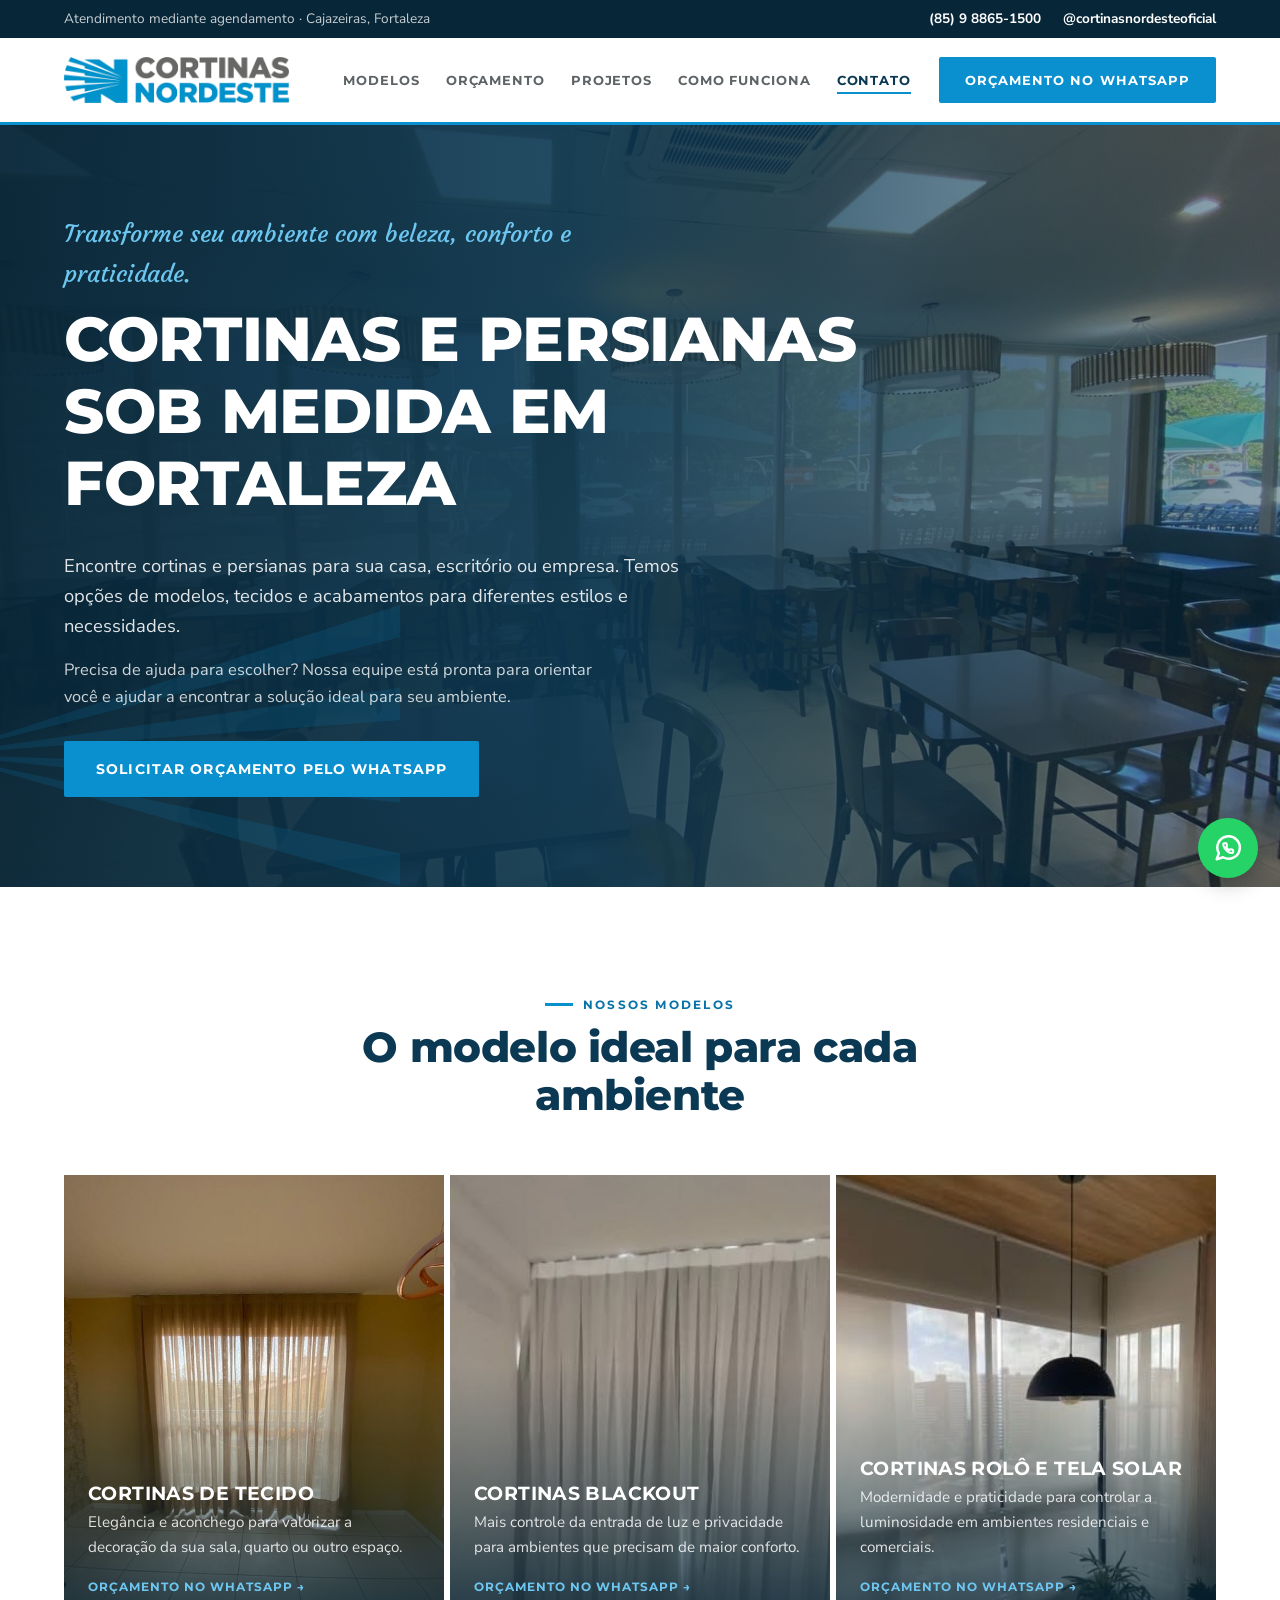
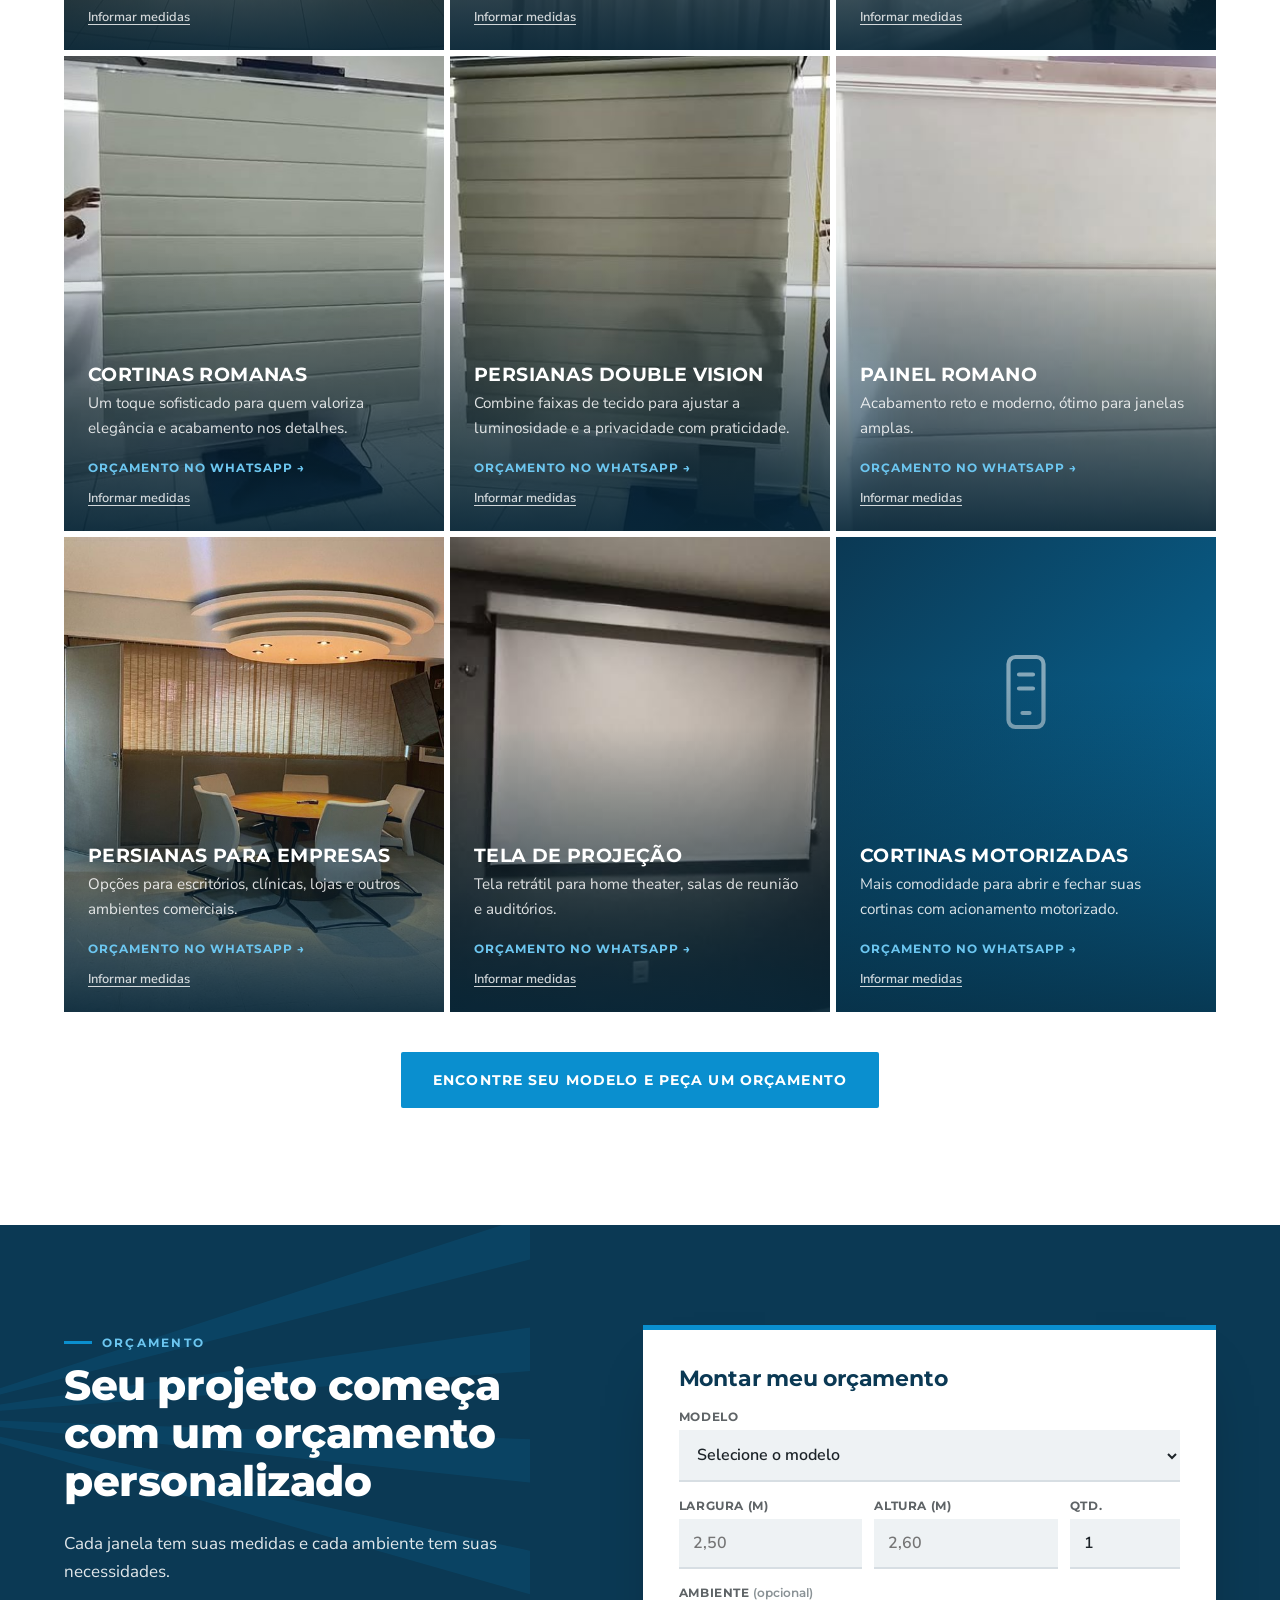
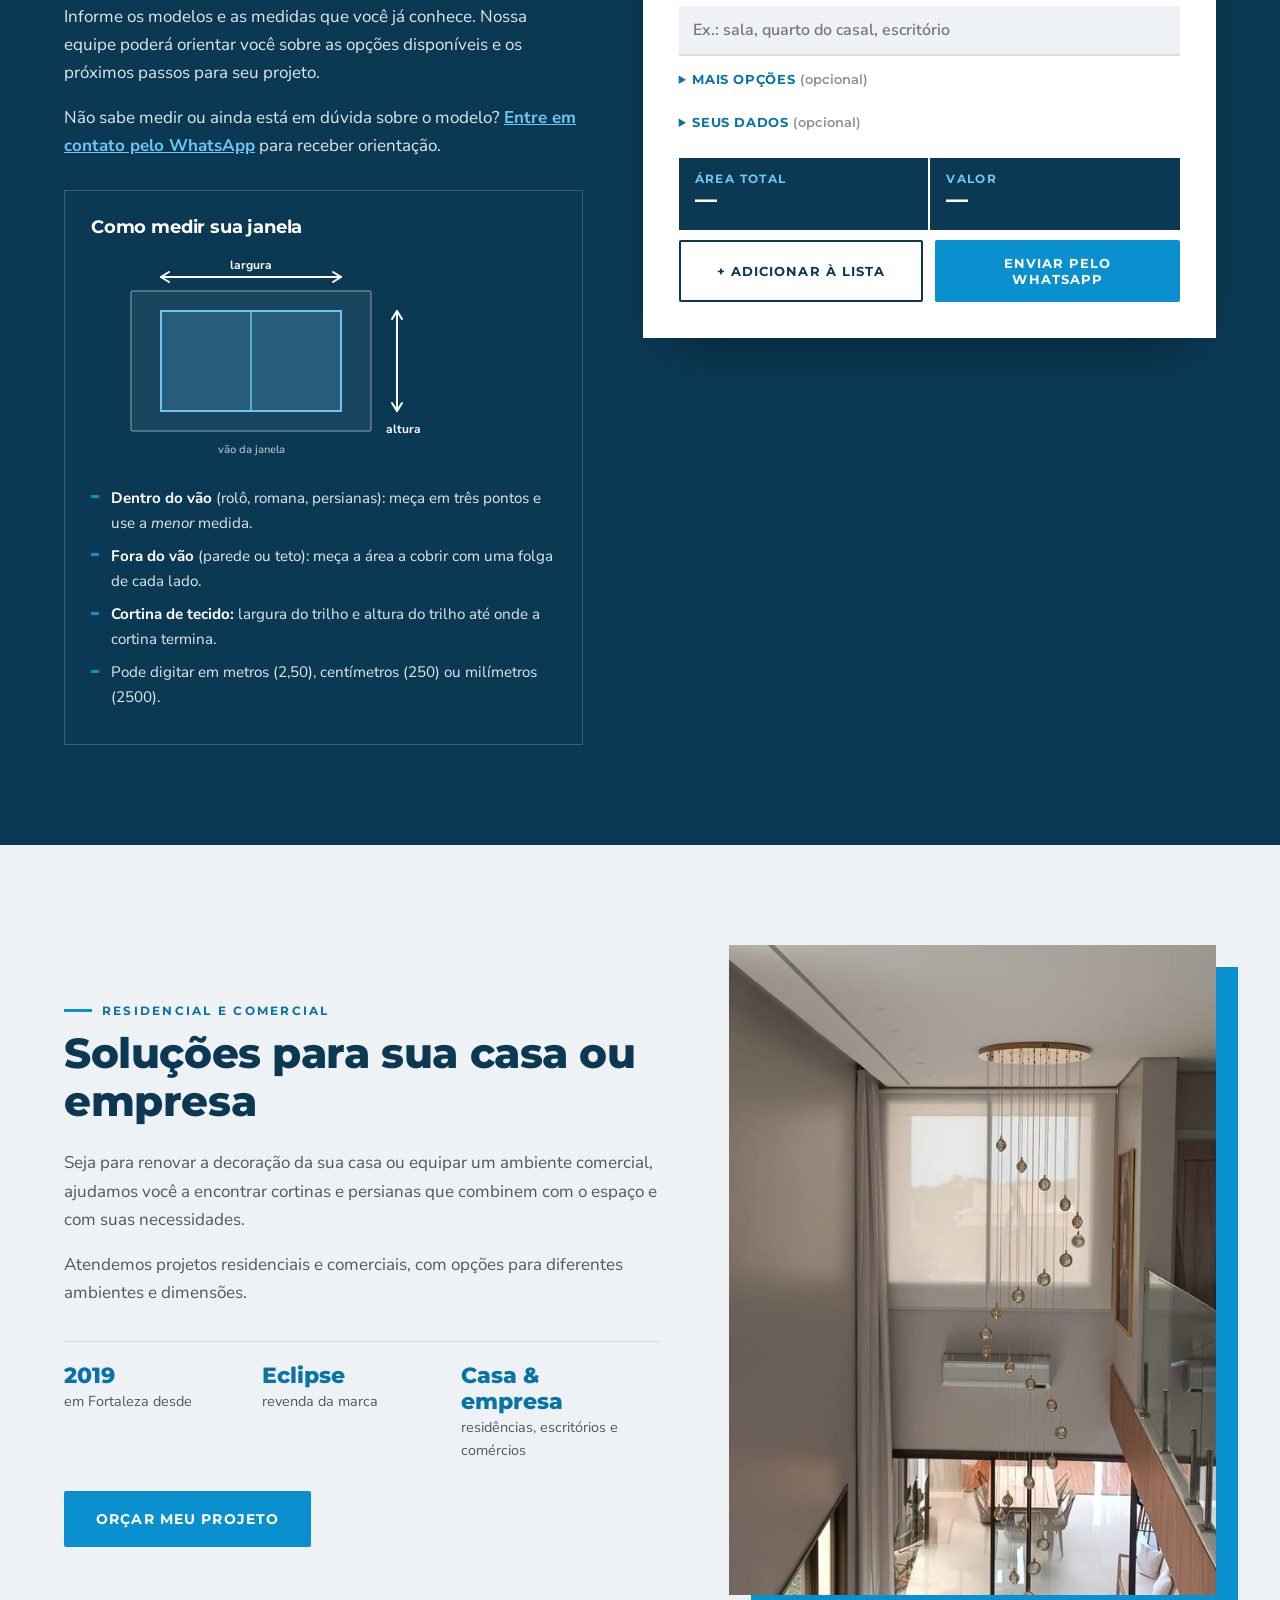
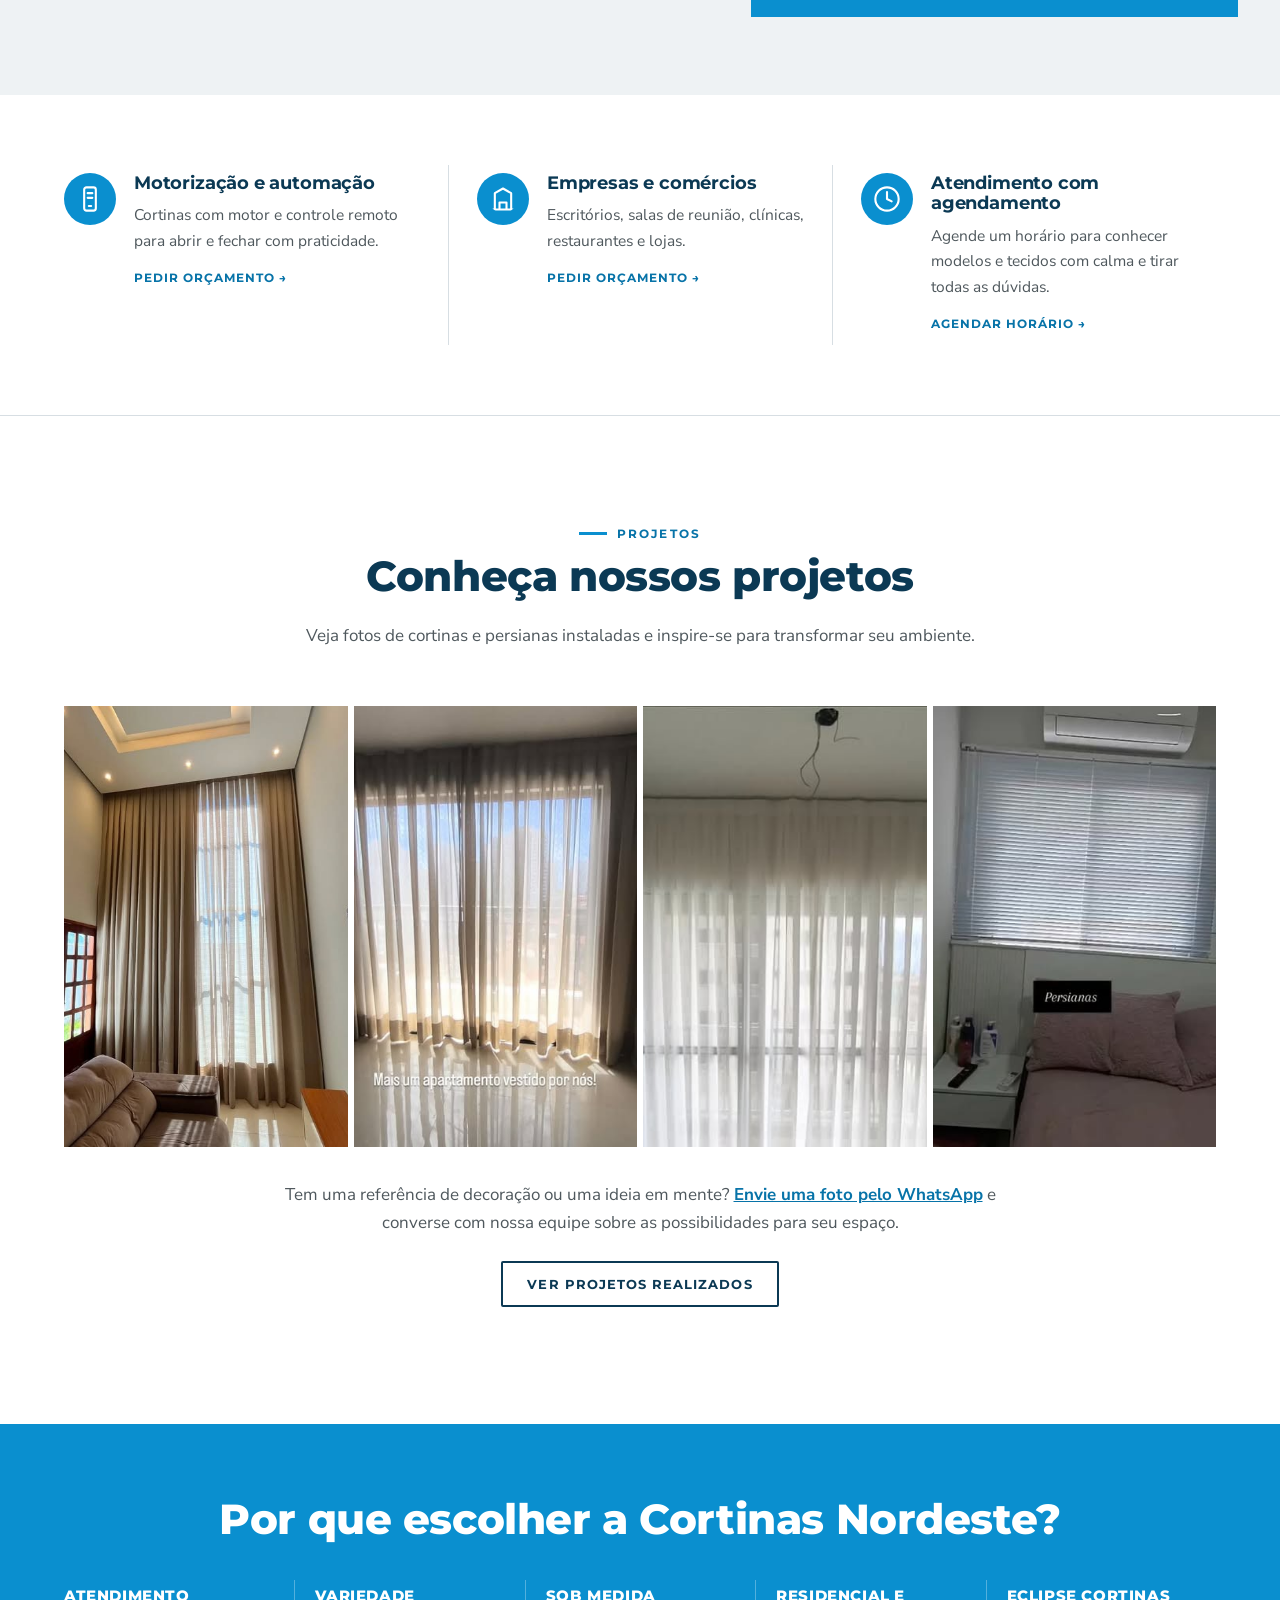
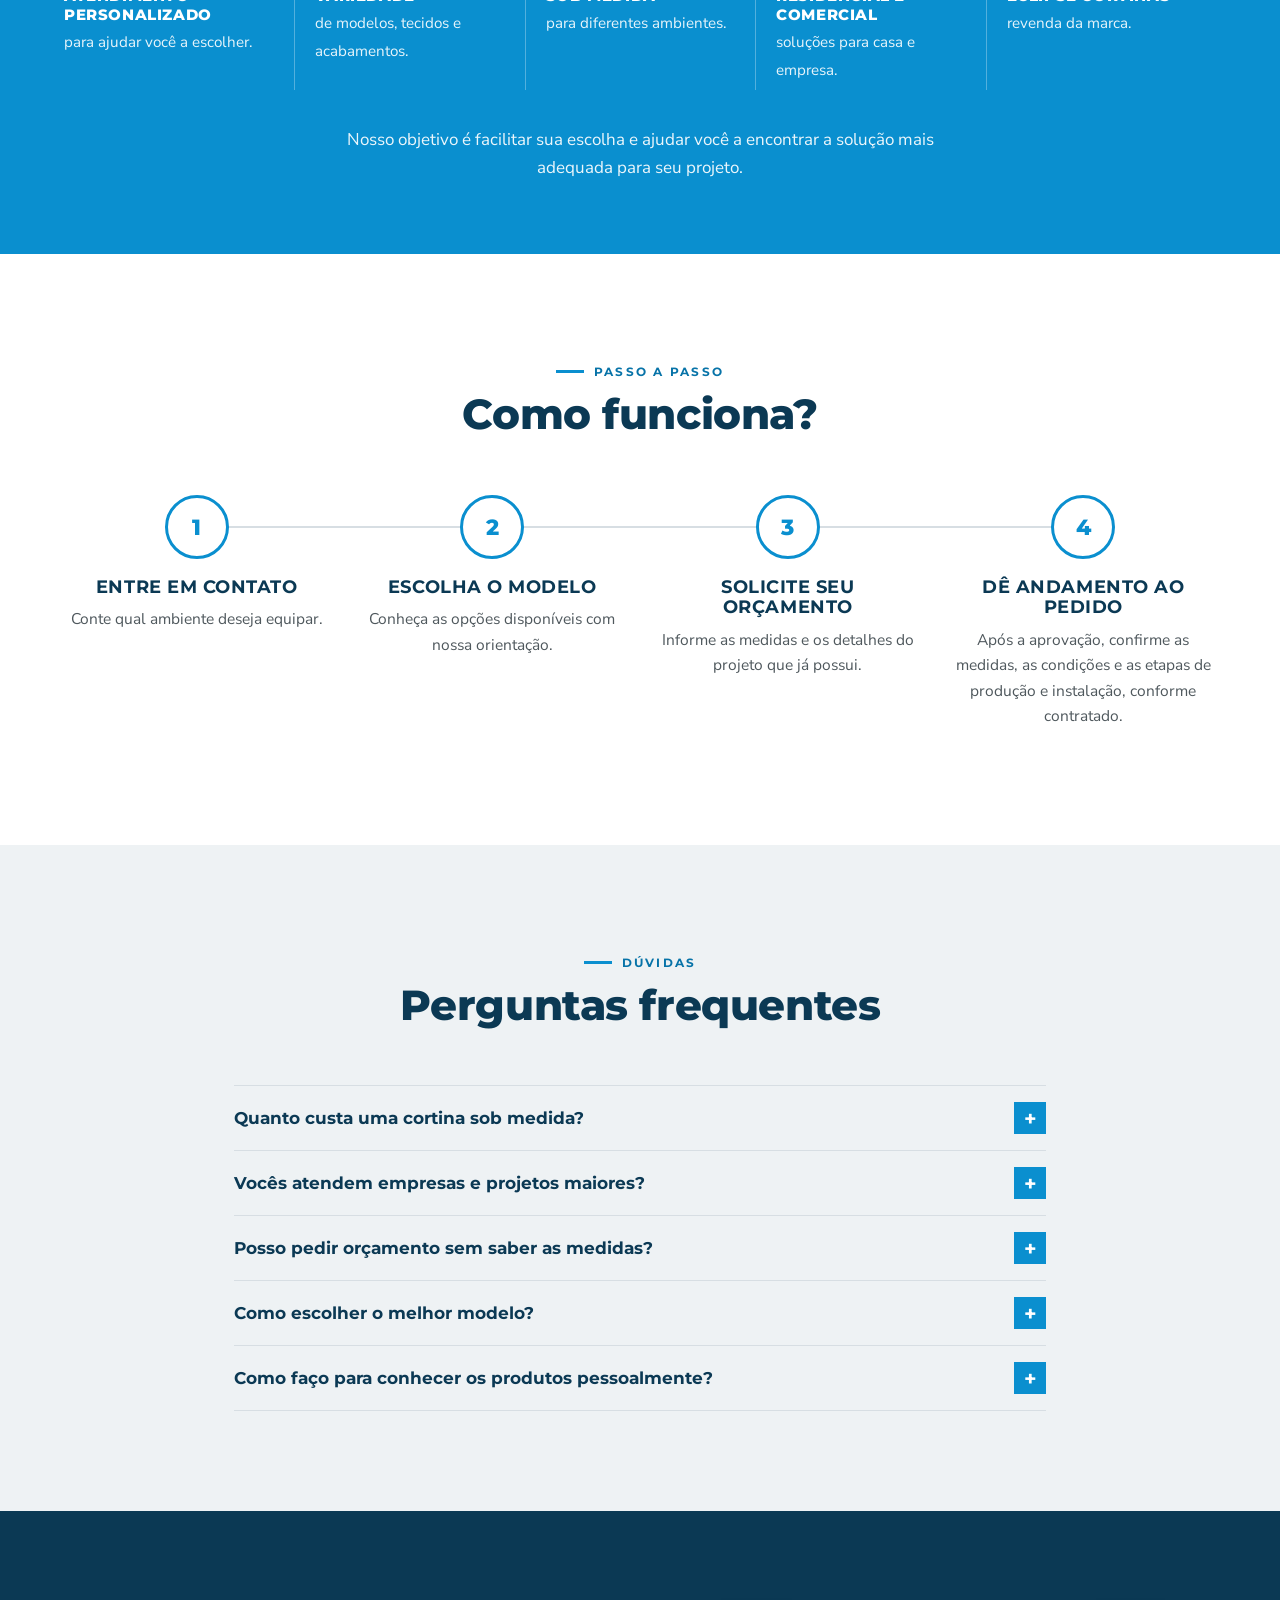
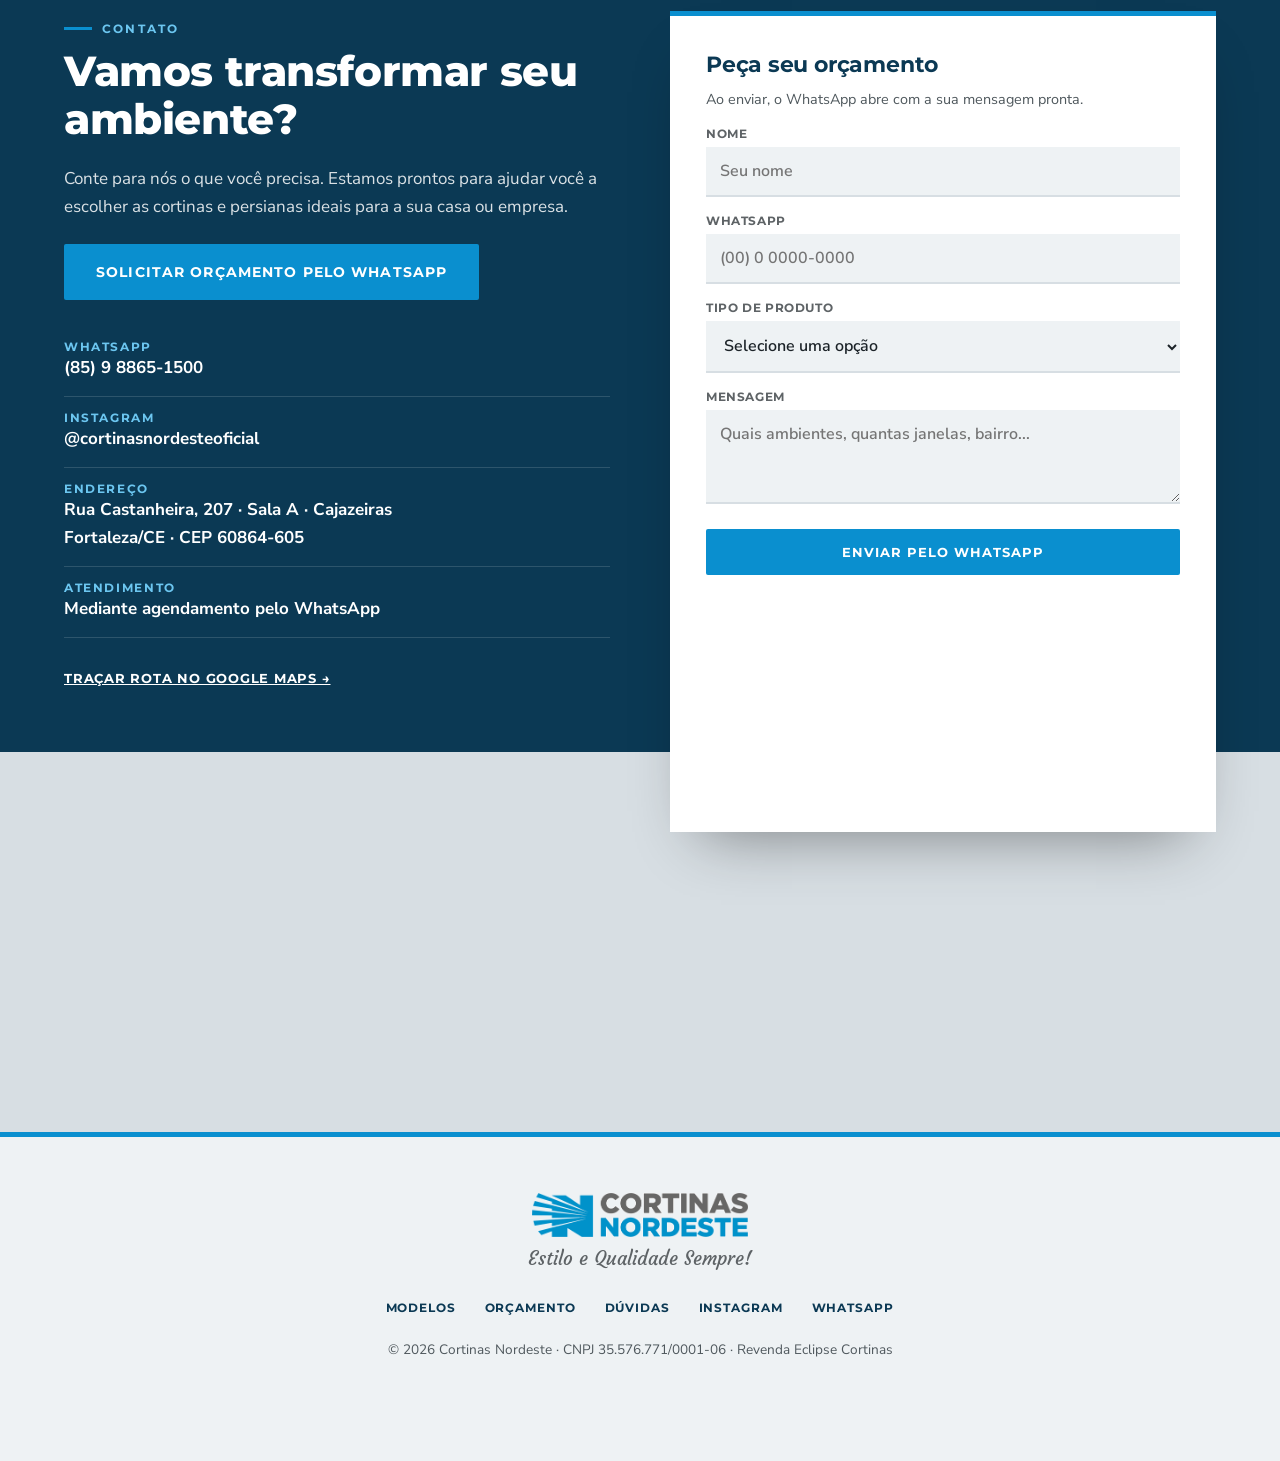
==== commit db28232a: "Add files via upload" ====
--- a/index.html
+++ b/index.html
@@ -6,18 +6,18 @@
 
   <!-- SEO básico -->
   <title>Cortinas Nordeste | Cortinas e persianas sob medida em Fortaleza</title>
-  <meta name="description" content="Cortinas e persianas sob medida em Fortaleza. Rolô, romana, double vision, persianas, cortinas de tecido e motorizadas. Revenda Eclipse Cortinas. Peça seu orçamento pelo WhatsApp.">
+  <meta name="description" content="Cortinas e persianas sob medida em Fortaleza para casa, escritório ou empresa. Cortinas de tecido, blackout, rolô, romana, double vision e motorizadas. Revenda Eclipse Cortinas. Solicite seu orçamento pelo WhatsApp.">
   <meta name="theme-color" content="#0B3954">
-  <link rel="canonical" href="https://eddcortinas.com.br/cortinas-nordeste/">
+  <link rel="canonical" href="https://cortinasnordeste.com.br/">
 
   <!-- Open Graph (aparência do link no WhatsApp, Facebook, etc.) -->
-  <meta property="og:url" content="https://eddcortinas.com.br/cortinas-nordeste/">
+  <meta property="og:url" content="https://cortinasnordeste.com.br/">
   <meta property="og:type" content="website">
   <meta property="og:locale" content="pt_BR">
   <meta property="og:site_name" content="Cortinas Nordeste">
   <meta property="og:title" content="Cortinas Nordeste | Cortinas e persianas sob medida em Fortaleza">
-  <meta property="og:description" content="Estilo e qualidade sempre: cortinas e persianas sob medida em Fortaleza, da escolha do modelo à instalação.">
-  <meta property="og:image" content="https://eddcortinas.com.br/cortinas-nordeste/img/og-image.jpg">
+  <meta property="og:description" content="Transforme seu ambiente com beleza, conforto e praticidade. Cortinas e persianas sob medida em Fortaleza.">
+  <meta property="og:image" content="https://cortinasnordeste.com.br/img/og-image.jpg">
   <meta property="og:image:alt" content="Restaurante com cortinas rolô tela solar instaladas pela Cortinas Nordeste">
   <meta name="twitter:card" content="summary_large_image">
 
@@ -27,7 +27,7 @@
   <link rel="preconnect" href="https://fonts.googleapis.com">
   <link rel="preconnect" href="https://fonts.gstatic.com" crossorigin>
   <link href="https://fonts.googleapis.com/css2?family=Courgette&family=Montserrat:wght@600;700;800&family=Nunito+Sans:opsz,wght@6..12,400;6..12,600;6..12,700&display=swap" rel="stylesheet">
-  <link rel="stylesheet" href="css/style.css?v=2">
+  <link rel="stylesheet" href="css/style.css?v=5">
 
   <!-- Dados estruturados para o Google -->
   <script type="application/ld+json">
@@ -35,10 +35,9 @@
     "@context": "https://schema.org",
     "@type": "HomeAndConstructionBusiness",
     "name": "Cortinas Nordeste",
-    "description": "Venda e instalação de cortinas e persianas sob medida em Fortaleza. Revenda Eclipse Cortinas.",
+    "description": "Cortinas e persianas sob medida em Fortaleza para residências e empresas. Revenda Eclipse Cortinas.",
     "telephone": "+55 85 98865-1500",
     "taxID": "35.576.771/0001-06",
-    "foundingDate": "2019-11-21",
     "address": {
       "@type": "PostalAddress",
       "streetAddress": "Rua Castanheira, 207, Sala A - Cajazeiras",
@@ -47,7 +46,7 @@
       "addressRegion": "CE",
       "addressCountry": "BR"
     },
-    "url": "https://eddcortinas.com.br/cortinas-nordeste/",
+    "url": "https://cortinasnordeste.com.br/",
     "areaServed": {"@type": "City", "name": "Fortaleza"},
     "sameAs": ["https://www.instagram.com/cortinasnordesteoficial/"]
   }
@@ -60,7 +59,7 @@
   <!-- Faixa superior -->
   <div class="topbar">
     <div class="wrap topbar__inner">
-      <span>Atendimento por hora marcada · Cajazeiras, Fortaleza</span>
+      <span>Atendimento mediante agendamento · Cajazeiras, Fortaleza</span>
       <span class="topbar__links">
         <a href="https://wa.me/5585988651500" data-whatsapp target="_blank" rel="noopener">(85) 9 8865-1500</a>
         <a href="https://www.instagram.com/cortinasnordesteoficial/" data-instagram target="_blank" rel="noopener">@cortinasnordesteoficial</a>
@@ -77,10 +76,10 @@
 
       <nav class="nav" id="menu" aria-label="Menu principal">
         <ul class="nav__list">
-          <li><a href="#produtos" class="nav__link">Produtos</a></li>
-          <li><a href="#sobre" class="nav__link">A empresa</a></li>
-          <li><a href="#simulador" class="nav__link">Monte seu pedido</a></li>
+          <li><a href="#produtos" class="nav__link">Modelos</a></li>
+          <li><a href="#simulador" class="nav__link">Orçamento</a></li>
           <li><a href="#projetos" class="nav__link">Projetos</a></li>
+          <li><a href="#como-funciona" class="nav__link">Como funciona</a></li>
           <li><a href="#contato" class="nav__link">Contato</a></li>
         </ul>
         <a href="https://wa.me/5585988651500" class="botao botao--azul nav__cta" data-whatsapp data-msg="Olá, Cortinas Nordeste! Vim pelo site e gostaria de um orçamento." target="_blank" rel="noopener">Orçamento no WhatsApp</a>
@@ -99,174 +98,127 @@
       <img class="abertura__foto" src="img/hero.jpg" alt="" width="1600" height="1200" fetchpriority="high">
       <svg class="raios raios--abertura" viewBox="0 0 400 300" aria-hidden="true"><path d="M400 150 0 20v28zM400 150 0 92v28zM400 150 0 164v28zM400 150 0 236v28z"/></svg>
       <div class="wrap abertura__texto">
-        <p class="assinatura">Estilo e Qualidade Sempre!</p>
+        <p class="assinatura">Transforme seu ambiente com beleza, conforto e praticidade.</p>
         <h1>Cortinas e persianas sob medida em Fortaleza</h1>
-        <p class="abertura__lead">Da escolha do modelo ideal até a instalação, cuidamos de tudo para a sua casa ou empresa, com materiais de alta qualidade e acabamento impecável.</p>
+        <p class="abertura__lead">Encontre cortinas e persianas para sua casa, escritório ou empresa. Temos opções de modelos, tecidos e acabamentos para diferentes estilos e necessidades.</p>
+        <p class="abertura__lead abertura__lead--menor">Precisa de ajuda para escolher? Nossa equipe está pronta para orientar você e ajudar a encontrar a solução ideal para seu ambiente.</p>
         <div class="abertura__acoes">
-          <a href="#simulador" class="botao botao--azul botao--grande">Monte seu pedido</a>
-          <a href="#produtos" class="botao botao--vazado-claro botao--grande">Ver produtos</a>
-        </div>
-      </div>
-    </section>
-
-    <!-- 3. DIFERENCIAIS -->
-    <section class="faixa" aria-label="Nossos diferenciais">
-      <ul class="wrap faixa__lista">
-        <li><strong>Sob medida</strong><span>para cada janela</span></li>
-        <li><strong>Entrega rápida</strong><span>e instalação</span></li>
-        <li><strong>Qualidade premium</strong><span>em tecidos e acabamento</span></li>
-        <li><strong>Revenda Eclipse</strong><span>Cortinas</span></li>
-      </ul>
-    </section>
-
-    <!-- 4. PRODUTOS -->
+          <a href="https://wa.me/5585988651500" class="botao botao--azul botao--grande" data-whatsapp data-msg="Olá, Cortinas Nordeste! Vim pelo site e gostaria de solicitar um orçamento." target="_blank" rel="noopener">Solicitar orçamento pelo WhatsApp</a>
+        </div>
+      </div>
+    </section>
+
+    <!-- 3. MODELOS -->
     <section class="bloco" id="produtos">
       <div class="wrap">
         <div class="section__head titulo">
-          <p class="titulo__sobre">Nossos produtos</p>
-          <h2>Um modelo para cada janela</h2>
-          <p>Feitos sob medida, com o tecido, a cor e o acionamento que você escolher. Toque em "Pedir este modelo" para montar seu pedido.</p>
+          <p class="titulo__sobre">Nossos modelos</p>
+          <h2>O modelo ideal para cada ambiente</h2>
         </div>
 
         <div class="mosaico">
           <article class="product tile">
-            <figure class="media tile__foto"><img src="img/produto-tecido.jpg" alt="Cortina de tecido em linho na sala, instalada pela Cortinas Nordeste" loading="lazy" width="600" height="800"></figure>
-            <div class="tile__texto">
-              <h3>Cortina de tecido</h3>
-              <p>Linho, voil e outros tecidos em trilho ou varão.</p>
-              <button type="button" class="product__sim tile__botao" data-modelo="Cortina de tecido">Pedir este modelo →</button>
-            </div>
-          </article>
-          <article class="product tile">
-            <figure class="media tile__foto"><img src="img/projeto-04.jpg" alt="Cortina de tecido com blackout em quarto, instalada pela Cortinas Nordeste" loading="lazy" width="360" height="461"></figure>
-            <div class="tile__texto">
-              <h3>Tecido com blackout</h3>
-              <p>Forro que bloqueia a luz, ideal para quartos.</p>
-              <button type="button" class="product__sim tile__botao" data-modelo="Cortina de tecido com blackout">Pedir este modelo →</button>
-            </div>
-          </article>
-          <article class="product tile">
-            <figure class="media tile__foto"><img src="img/produto-rolo.jpg" alt="Cortina rolô tela solar em sala, instalada pela Cortinas Nordeste" loading="lazy" width="361" height="480"></figure>
-            <div class="tile__texto">
-              <h3>Cortina rolô</h3>
-              <p>Tela solar, blackout e outras coleções.</p>
-              <button type="button" class="product__sim tile__botao" data-modelo="Cortina rolô">Pedir este modelo →</button>
-            </div>
-          </article>
-          <article class="product tile">
-            <figure class="media tile__foto"><img src="img/produto-romana.jpg" alt="Cortina romana em exposição na Cortinas Nordeste" loading="lazy" width="361" height="563"></figure>
-            <div class="tile__texto">
-              <h3>Cortina romana</h3>
-              <p>Dobras que sobem e descem, visual clássico.</p>
-              <button type="button" class="product__sim tile__botao" data-modelo="Cortina romana">Pedir este modelo →</button>
-            </div>
-          </article>
-          <article class="product tile">
-            <figure class="media tile__foto"><img src="img/produto-double-vision.jpg" alt="Cortina double vision em exposição na Cortinas Nordeste" loading="lazy" width="361" height="563"></figure>
-            <div class="tile__texto">
-              <h3>Double vision</h3>
-              <p>Faixas de tela e tecido que regulam a luz.</p>
-              <button type="button" class="product__sim tile__botao" data-modelo="Cortina double vision">Pedir este modelo →</button>
-            </div>
-          </article>
-          <article class="product tile">
-            <figure class="media tile__foto"><img src="img/produto-painel.jpg" alt="Painel romano instalado pela Cortinas Nordeste" loading="lazy" width="361" height="512"></figure>
+            <figure class="media tile__foto"><img src="img/produto-tecido.jpg" alt="Cortina de tecido em linho na sala, instalada pela Cortinas Nordeste" loading="lazy"></figure>
+            <div class="tile__texto">
+              <h3>Cortinas de tecido</h3>
+              <p>Elegância e aconchego para valorizar a decoração da sua sala, quarto ou outro espaço.</p>
+              <a href="https://wa.me/5585988651500" class="tile__botao" data-whatsapp data-msg="Olá, Cortinas Nordeste! Vim pelo site e gostaria de um orçamento de cortina de tecido." target="_blank" rel="noopener">Orçamento no WhatsApp →</a>
+              <button type="button" class="product__sim tile__medidas" data-modelo="Cortina de tecido">Informar medidas</button>
+            </div>
+          </article>
+          <article class="product tile">
+            <figure class="media tile__foto"><img src="img/projeto-04.jpg" alt="Cortina blackout em quarto, instalada pela Cortinas Nordeste" loading="lazy"></figure>
+            <div class="tile__texto">
+              <h3>Cortinas blackout</h3>
+              <p>Mais controle da entrada de luz e privacidade para ambientes que precisam de maior conforto.</p>
+              <a href="https://wa.me/5585988651500" class="tile__botao" data-whatsapp data-msg="Olá, Cortinas Nordeste! Vim pelo site e gostaria de um orçamento de cortina blackout." target="_blank" rel="noopener">Orçamento no WhatsApp →</a>
+              <button type="button" class="product__sim tile__medidas" data-modelo="Cortina blackout">Informar medidas</button>
+            </div>
+          </article>
+          <article class="product tile">
+            <figure class="media tile__foto"><img src="img/produto-rolo.jpg" alt="Cortina rolô tela solar em sala, instalada pela Cortinas Nordeste" loading="lazy"></figure>
+            <div class="tile__texto">
+              <h3>Cortinas rolô e tela solar</h3>
+              <p>Modernidade e praticidade para controlar a luminosidade em ambientes residenciais e comerciais.</p>
+              <a href="https://wa.me/5585988651500" class="tile__botao" data-whatsapp data-msg="Olá, Cortinas Nordeste! Vim pelo site e gostaria de um orçamento de cortina rolô / tela solar." target="_blank" rel="noopener">Orçamento no WhatsApp →</a>
+              <button type="button" class="product__sim tile__medidas" data-modelo="Cortina rolô / tela solar">Informar medidas</button>
+            </div>
+          </article>
+          <article class="product tile">
+            <figure class="media tile__foto"><img src="img/produto-romana.jpg" alt="Cortina romana em exposição na Cortinas Nordeste" loading="lazy"></figure>
+            <div class="tile__texto">
+              <h3>Cortinas romanas</h3>
+              <p>Um toque sofisticado para quem valoriza elegância e acabamento nos detalhes.</p>
+              <a href="https://wa.me/5585988651500" class="tile__botao" data-whatsapp data-msg="Olá, Cortinas Nordeste! Vim pelo site e gostaria de um orçamento de cortina romana." target="_blank" rel="noopener">Orçamento no WhatsApp →</a>
+              <button type="button" class="product__sim tile__medidas" data-modelo="Cortina romana">Informar medidas</button>
+            </div>
+          </article>
+          <article class="product tile">
+            <figure class="media tile__foto"><img src="img/produto-double-vision.jpg" alt="Persiana double vision em exposição na Cortinas Nordeste" loading="lazy"></figure>
+            <div class="tile__texto">
+              <h3>Persianas double vision</h3>
+              <p>Combine faixas de tecido para ajustar a luminosidade e a privacidade com praticidade.</p>
+              <a href="https://wa.me/5585988651500" class="tile__botao" data-whatsapp data-msg="Olá, Cortinas Nordeste! Vim pelo site e gostaria de um orçamento de persiana double vision." target="_blank" rel="noopener">Orçamento no WhatsApp →</a>
+              <button type="button" class="product__sim tile__medidas" data-modelo="Persiana double vision">Informar medidas</button>
+            </div>
+          </article>
+          <article class="product tile">
+            <figure class="media tile__foto"><img src="img/produto-painel.jpg" alt="Painel romano instalado pela Cortinas Nordeste" loading="lazy"></figure>
             <div class="tile__texto">
               <h3>Painel romano</h3>
-              <p>Acabamento reto e moderno para janelas amplas.</p>
-              <button type="button" class="product__sim tile__botao" data-modelo="Painel romano">Pedir este modelo →</button>
-            </div>
-          </article>
-          <article class="product tile">
-            <figure class="media tile__foto"><img src="img/produto-persiana-vertical.jpg" alt="Persianas verticais em sala de reunião, instaladas pela Cortinas Nordeste" loading="lazy" width="1000" height="750"></figure>
-            <div class="tile__texto">
-              <h3>Persiana vertical</h3>
-              <p>Controle de luz para escritórios e salas.</p>
-              <button type="button" class="product__sim tile__botao" data-modelo="Persiana vertical">Pedir este modelo →</button>
-            </div>
-          </article>
-          <article class="product tile">
-            <figure class="media tile__foto"><img src="img/produto-persiana-horizontal.jpg" alt="Persiana horizontal em quarto, instalada pela Cortinas Nordeste" loading="lazy" width="360" height="640"></figure>
-            <div class="tile__texto">
-              <h3>Persiana horizontal</h3>
-              <p>Lâminas que regulam a luz com precisão.</p>
-              <button type="button" class="product__sim tile__botao" data-modelo="Persiana horizontal">Pedir este modelo →</button>
-            </div>
-          </article>
-          <article class="product tile">
-            <figure class="media tile__foto"><img src="img/produto-tela-projecao.jpg" alt="Tela de projeção instalada pela Cortinas Nordeste" loading="lazy" width="360" height="640"></figure>
+              <p>Acabamento reto e moderno, ótimo para janelas amplas.</p>
+              <a href="https://wa.me/5585988651500" class="tile__botao" data-whatsapp data-msg="Olá, Cortinas Nordeste! Vim pelo site e gostaria de um orçamento de painel romano." target="_blank" rel="noopener">Orçamento no WhatsApp →</a>
+              <button type="button" class="product__sim tile__medidas" data-modelo="Painel romano">Informar medidas</button>
+            </div>
+          </article>
+          <article class="product tile">
+            <figure class="media tile__foto"><img src="img/produto-persiana-vertical.jpg" alt="Persianas em sala de reunião, instaladas pela Cortinas Nordeste" loading="lazy"></figure>
+            <div class="tile__texto">
+              <h3>Persianas para empresas</h3>
+              <p>Opções para escritórios, clínicas, lojas e outros ambientes comerciais.</p>
+              <a href="https://wa.me/5585988651500" class="tile__botao" data-whatsapp data-msg="Olá, Cortinas Nordeste! Vim pelo site e gostaria de um orçamento de persianas para empresa." target="_blank" rel="noopener">Orçamento no WhatsApp →</a>
+              <button type="button" class="product__sim tile__medidas" data-modelo="Persianas para empresa">Informar medidas</button>
+            </div>
+          </article>
+          <article class="product tile">
+            <figure class="media tile__foto"><img src="img/produto-tela-projecao.jpg" alt="Tela de projeção instalada pela Cortinas Nordeste" loading="lazy"></figure>
             <div class="tile__texto">
               <h3>Tela de projeção</h3>
-              <p>Retrátil, para home theater e salas de reunião.</p>
-              <button type="button" class="product__sim tile__botao" data-modelo="Tela de projeção">Pedir este modelo →</button>
-            </div>
-          </article>
-        </div>
-      </div>
-    </section>
-
-    <!-- 5. A EMPRESA -->
-    <section class="bloco bloco--cinza" id="sobre">
-      <div class="wrap empresa">
-        <div class="empresa__texto">
-          <div class="section__head titulo titulo--esquerda">
-            <p class="titulo__sobre">A empresa</p>
-            <h2>A cortina perfeita para qualquer ambiente</h2>
-          </div>
-          <p>A Cortinas Nordeste oferece uma ampla variedade de estilos, cores e tecidos para você encontrar a cortina ideal para a sua casa ou empresa, sempre feita sob medida para o seu espaço.</p>
-          <p>Trabalhamos com materiais de alta qualidade, que garantem durabilidade, acabamento impecável, conforto e privacidade. Nossa equipe acompanha você desde a escolha do modelo até a instalação.</p>
-          <dl class="numeros">
-            <div><dt>2019</dt><dd>em Fortaleza desde</dd></div>
-            <div><dt>Eclipse</dt><dd>loja revendedora</dd></div>
-            <div><dt>Casa &amp; empresa</dt><dd>residências, escritórios e comércios</dd></div>
-          </dl>
-        </div>
-        <figure class="media empresa__foto">
-          <img src="img/projeto-06.jpg" alt="Sala de pé-direito duplo com cortina rolô e cortina de tecido, instaladas pela Cortinas Nordeste" loading="lazy" width="600" height="800">
-        </figure>
-      </div>
-    </section>
-
-    <!-- 6. SERVIÇOS -->
-    <section class="bloco servicos-bloco">
-      <div class="wrap servicos">
-        <div class="servico">
-          <svg class="servico__icone" viewBox="0 0 24 24" aria-hidden="true"><rect x="7" y="2" width="10" height="20" rx="2"/><path d="M11 18h2M10 7h4M10 11h4"/></svg>
-          <div>
-            <h3>Motorização e automação</h3>
-            <p>Cortinas com motor e controle remoto para abrir e fechar com praticidade.</p>
-            <a href="https://wa.me/5585988651500" data-whatsapp data-msg="Olá, Cortinas Nordeste! Vim pelo site e gostaria de saber sobre cortinas motorizadas e automação." target="_blank" rel="noopener">Pedir orçamento →</a>
-          </div>
-        </div>
-        <div class="servico">
-          <svg class="servico__icone" viewBox="0 0 24 24" aria-hidden="true"><path d="M3 21h18M5 21V7l7-4 7 4v14M9 21v-6h6v6"/></svg>
-          <div>
-            <h3>Empresas e comércios</h3>
-            <p>Escritórios, salas de reunião, restaurantes e lojas, controlando a luz sem perder a vista.</p>
-            <a href="https://wa.me/5585988651500" data-whatsapp data-msg="Olá, Cortinas Nordeste! Vim pelo site e gostaria de um orçamento para a minha empresa." target="_blank" rel="noopener">Pedir orçamento →</a>
-          </div>
-        </div>
-        <div class="servico">
-          <svg class="servico__icone" viewBox="0 0 24 24" aria-hidden="true"><circle cx="12" cy="12" r="10"/><path d="M12 6v6l4 2"/></svg>
-          <div>
-            <h3>Hora marcada</h3>
-            <p>Agende um horário para ver modelos e tecidos com calma e tirar todas as dúvidas.</p>
-            <a href="https://wa.me/5585988651500" data-whatsapp data-msg="Olá, Cortinas Nordeste! Vim pelo site e gostaria de agendar um horário." target="_blank" rel="noopener">Agendar horário →</a>
-          </div>
-        </div>
-      </div>
-    </section>
-
-    <!-- 7. MONTE SEU PEDIDO -->
+              <p>Tela retrátil para home theater, salas de reunião e auditórios.</p>
+              <a href="https://wa.me/5585988651500" class="tile__botao" data-whatsapp data-msg="Olá, Cortinas Nordeste! Vim pelo site e gostaria de um orçamento de tela de projeção." target="_blank" rel="noopener">Orçamento no WhatsApp →</a>
+              <button type="button" class="product__sim tile__medidas" data-modelo="Tela de projeção">Informar medidas</button>
+            </div>
+          </article>
+          <article class="product tile tile--sem-foto">
+            <div class="tile__aviso" aria-hidden="true"><svg viewBox="0 0 24 24"><rect x="7" y="2" width="10" height="20" rx="2"/><path d="M11 18h2M10 7h4M10 11h4"/></svg></div>
+            <div class="tile__texto">
+              <h3>Cortinas motorizadas</h3>
+              <p>Mais comodidade para abrir e fechar suas cortinas com acionamento motorizado.</p>
+              <a href="https://wa.me/5585988651500" class="tile__botao" data-whatsapp data-msg="Olá, Cortinas Nordeste! Vim pelo site e gostaria de um orçamento de cortina motorizada." target="_blank" rel="noopener">Orçamento no WhatsApp →</a>
+              <button type="button" class="product__sim tile__medidas" data-modelo="Cortina motorizada">Informar medidas</button>
+            </div>
+          </article>
+        </div>
+
+        <p class="centro">
+          <a href="#simulador" class="botao botao--azul botao--grande">Encontre seu modelo e peça um orçamento</a>
+        </p>
+      </div>
+    </section>
+
+    <!-- 4. ORÇAMENTO PERSONALIZADO -->
     <section class="bloco bloco--azul" id="simulador">
       <svg class="raios raios--pedido" viewBox="0 0 400 300" aria-hidden="true"><path d="M400 150 0 20v28zM400 150 0 92v28zM400 150 0 164v28zM400 150 0 236v28z"/></svg>
       <div class="wrap pedido">
         <div class="pedido__intro">
           <div class="section__head titulo titulo--esquerda titulo--claro">
-            <p class="titulo__sobre">Monte seu pedido</p>
-            <h2>Escolha o modelo e informe as medidas</h2>
-          </div>
-          <p>Monte a lista das suas janelas e envie tudo de uma vez pelo WhatsApp. A gente responde com o orçamento e confirma as medidas antes de produzir.</p>
+            <p class="titulo__sobre">Orçamento</p>
+            <h2>Seu projeto começa com um orçamento personalizado</h2>
+          </div>
+          <p>Cada janela tem suas medidas e cada ambiente tem suas necessidades.</p>
+          <p>Informe os modelos e as medidas que você já conhece. Nossa equipe poderá orientar você sobre as opções disponíveis e os próximos passos para seu projeto.</p>
+          <p>Não sabe medir ou ainda está em dúvida sobre o modelo? <a class="link-claro" href="https://wa.me/5585988651500" data-whatsapp data-msg="Olá, Cortinas Nordeste! Vim pelo site e preciso de orientação para medir e escolher o modelo." target="_blank" rel="noopener">Entre em contato pelo WhatsApp</a> para receber orientação.</p>
+          <p class="so-celular"><a href="#form-simulador" class="botao botao--vazado-claro">Montar meu orçamento</a></p>
 
           <div class="medir">
             <h3>Como medir sua janela</h3>
@@ -294,22 +246,26 @@
         </div>
 
         <form class="form pedido__form" id="form-simulador" novalidate>
+          <h3>Montar meu orçamento</h3>
           <div class="field">
             <label for="sim-modelo">Modelo</label>
             <select id="sim-modelo" name="modelo" required>
               <option value="" disabled selected>Selecione o modelo</option>
               <optgroup label="Cortinas">
                 <option>Cortina de tecido</option>
-                <option>Cortina de tecido com blackout</option>
-                <option>Cortina rolô</option>
+                <option>Cortina blackout</option>
+                <option>Cortina rolô / tela solar</option>
                 <option>Cortina romana</option>
-                <option>Cortina double vision</option>
                 <option>Painel romano</option>
                 <option>Cortina motorizada</option>
               </optgroup>
-              <optgroup label="Persianas e outros">
+              <optgroup label="Persianas">
+                <option>Persiana double vision</option>
                 <option>Persiana vertical</option>
                 <option>Persiana horizontal</option>
+                <option>Persianas para empresa</option>
+              </optgroup>
+              <optgroup label="Outros">
                 <option>Tela de projeção</option>
                 <option>Ainda não sei / quero orientação</option>
               </optgroup>
@@ -420,69 +376,141 @@
       </div>
     </section>
 
+    <!-- 5. CASA OU EMPRESA -->
+    <section class="bloco bloco--cinza" id="sobre">
+      <div class="wrap empresa">
+        <div class="empresa__texto">
+          <div class="section__head titulo titulo--esquerda">
+            <p class="titulo__sobre">Residencial e comercial</p>
+            <h2>Soluções para sua casa ou empresa</h2>
+          </div>
+          <p>Seja para renovar a decoração da sua casa ou equipar um ambiente comercial, ajudamos você a encontrar cortinas e persianas que combinem com o espaço e com suas necessidades.</p>
+          <p>Atendemos projetos residenciais e comerciais, com opções para diferentes ambientes e dimensões.</p>
+          <dl class="numeros">
+            <div><dt>2019</dt><dd>em Fortaleza desde</dd></div>
+            <div><dt>Eclipse</dt><dd>revenda da marca</dd></div>
+            <div><dt>Casa &amp; empresa</dt><dd>residências, escritórios e comércios</dd></div>
+          </dl>
+          <p class="empresa__acao"><a href="https://wa.me/5585988651500" class="botao botao--azul botao--grande" data-whatsapp data-msg="Olá, Cortinas Nordeste! Vim pelo site e gostaria de um orçamento para o meu projeto." target="_blank" rel="noopener">Orçar meu projeto</a></p>
+        </div>
+        <figure class="media empresa__foto">
+          <img src="img/projeto-06.jpg" alt="Sala de pé-direito duplo com cortina rolô e cortina de tecido, instaladas pela Cortinas Nordeste" loading="lazy" width="600" height="800">
+        </figure>
+      </div>
+    </section>
+
+    <!-- SERVIÇOS -->
+    <section class="bloco servicos-bloco">
+      <div class="wrap servicos">
+        <div class="servico">
+          <svg class="servico__icone" viewBox="0 0 24 24" aria-hidden="true"><rect x="7" y="2" width="10" height="20" rx="2"/><path d="M11 18h2M10 7h4M10 11h4"/></svg>
+          <div>
+            <h3>Motorização e automação</h3>
+            <p>Cortinas com motor e controle remoto para abrir e fechar com praticidade.</p>
+            <a href="https://wa.me/5585988651500" data-whatsapp data-msg="Olá, Cortinas Nordeste! Vim pelo site e gostaria de um orçamento de motorização e automação de cortinas." target="_blank" rel="noopener">Pedir orçamento →</a>
+          </div>
+        </div>
+        <div class="servico">
+          <svg class="servico__icone" viewBox="0 0 24 24" aria-hidden="true"><path d="M3 21h18M5 21V7l7-4 7 4v14M9 21v-6h6v6"/></svg>
+          <div>
+            <h3>Empresas e comércios</h3>
+            <p>Escritórios, salas de reunião, clínicas, restaurantes e lojas.</p>
+            <a href="https://wa.me/5585988651500" data-whatsapp data-msg="Olá, Cortinas Nordeste! Vim pelo site e gostaria de um orçamento para a minha empresa." target="_blank" rel="noopener">Pedir orçamento →</a>
+          </div>
+        </div>
+        <div class="servico">
+          <svg class="servico__icone" viewBox="0 0 24 24" aria-hidden="true"><circle cx="12" cy="12" r="10"/><path d="M12 6v6l4 2"/></svg>
+          <div>
+            <h3>Atendimento com agendamento</h3>
+            <p>Agende um horário para conhecer modelos e tecidos com calma e tirar todas as dúvidas.</p>
+            <a href="https://wa.me/5585988651500" data-whatsapp data-msg="Olá, Cortinas Nordeste! Vim pelo site e gostaria de agendar um horário de atendimento." target="_blank" rel="noopener">Agendar horário →</a>
+          </div>
+        </div>
+      </div>
+    </section>
+
+    <!-- 6. PROJETOS -->
+    <section class="bloco" id="projetos">
+      <div class="wrap">
+        <div class="section__head titulo">
+          <p class="titulo__sobre">Projetos</p>
+          <h2>Conheça nossos projetos</h2>
+          <p>Veja fotos de cortinas e persianas instaladas e inspire-se para transformar seu ambiente.</p>
+        </div>
+        <div class="galeria">
+          <figure class="media gallery__item"><img src="img/projeto-01.jpg" alt="Cortina de tecido em sala de estar com pé-direito alto, Cortinas Nordeste" loading="lazy"></figure>
+          <figure class="media gallery__item"><img src="img/projeto-03.jpg" alt="Cortina de voil com luz natural, Cortinas Nordeste" loading="lazy"></figure>
+          <figure class="media gallery__item"><img src="img/projeto-05.jpg" alt="Cortina de tecido blackout com voil, Cortinas Nordeste" loading="lazy"></figure>
+          <figure class="media gallery__item"><img src="img/produto-persiana-horizontal.jpg" alt="Persiana horizontal em quarto, Cortinas Nordeste" loading="lazy"></figure>
+        </div>
+        <p class="projetos__nota">Tem uma referência de decoração ou uma ideia em mente? <a href="https://wa.me/5585988651500" data-whatsapp data-msg="Olá, Cortinas Nordeste! Vim pelo site e quero enviar uma foto de referência para conversar sobre o meu ambiente." target="_blank" rel="noopener">Envie uma foto pelo WhatsApp</a> e converse com nossa equipe sobre as possibilidades para seu espaço.</p>
+        <p class="centro">
+          <a href="https://www.instagram.com/cortinasnordesteoficial/" class="botao botao--vazado" target="_blank" rel="noopener" data-instagram>Ver projetos realizados</a>
+        </p>
+      </div>
+    </section>
+
+    <!-- 7. POR QUE ESCOLHER -->
+    <section class="porque" id="porque">
+      <div class="wrap">
+        <h2>Por que escolher a Cortinas Nordeste?</h2>
+        <ul class="porque__lista">
+          <li><strong>Atendimento personalizado</strong><span>para ajudar você a escolher.</span></li>
+          <li><strong>Variedade</strong><span>de modelos, tecidos e acabamentos.</span></li>
+          <li><strong>Sob medida</strong><span>para diferentes ambientes.</span></li>
+          <li><strong>Residencial e comercial</strong><span>soluções para casa e empresa.</span></li>
+          <li><strong>Eclipse Cortinas</strong><span>revenda da marca.</span></li>
+        </ul>
+        <p class="porque__fim">Nosso objetivo é facilitar sua escolha e ajudar você a encontrar a solução mais adequada para seu projeto.</p>
+      </div>
+    </section>
+
     <!-- 8. COMO FUNCIONA -->
     <section class="bloco" id="como-funciona">
       <div class="wrap">
         <div class="section__head titulo">
-          <p class="titulo__sobre">Como funciona</p>
-          <h2>Do primeiro contato à cortina instalada</h2>
+          <p class="titulo__sobre">Passo a passo</p>
+          <h2>Como funciona?</h2>
         </div>
         <ol class="etapas">
-          <li class="step"><span class="etapa__num">1</span><h3>Contato</h3><p>Fale com a nossa vendedora pelo WhatsApp e conte o que você precisa.</p></li>
-          <li class="step"><span class="etapa__num">2</span><h3>Escolha</h3><p>Ajudamos a escolher modelo, cor e tecido ideais para cada ambiente.</p></li>
-          <li class="step"><span class="etapa__num">3</span><h3>Orçamento</h3><p>Você recebe o orçamento com as medidas e as opções do seu projeto.</p></li>
-          <li class="step"><span class="etapa__num">4</span><h3>Instalação</h3><p>Produzimos sob medida e instalamos, com entrega rápida.</p></li>
+          <li class="step"><span class="etapa__num">1</span><h3>Entre em contato</h3><p>Conte qual ambiente deseja equipar.</p></li>
+          <li class="step"><span class="etapa__num">2</span><h3>Escolha o modelo</h3><p>Conheça as opções disponíveis com nossa orientação.</p></li>
+          <li class="step"><span class="etapa__num">3</span><h3>Solicite seu orçamento</h3><p>Informe as medidas e os detalhes do projeto que já possui.</p></li>
+          <li class="step"><span class="etapa__num">4</span><h3>Dê andamento ao pedido</h3><p>Após a aprovação, confirme as medidas, as condições e as etapas de produção e instalação, conforme contratado.</p></li>
         </ol>
       </div>
     </section>
 
-    <!-- 9. PROJETOS -->
-    <section class="bloco bloco--cinza" id="projetos">
-      <div class="wrap">
-        <div class="section__head titulo">
-          <p class="titulo__sobre">Projetos</p>
-          <h2>Ambientes que transformamos</h2>
-        </div>
-        <div class="galeria">
-          <figure class="media gallery__item"><img src="img/projeto-01.jpg" alt="Cortina de tecido em sala de estar com pé-direito alto, Cortinas Nordeste" loading="lazy"></figure>
-          <figure class="media gallery__item"><img src="img/projeto-03.jpg" alt="Cortina de voil com luz natural, Cortinas Nordeste" loading="lazy"></figure>
-          <figure class="media gallery__item"><img src="img/projeto-05.jpg" alt="Cortina de tecido blackout com voil, Cortinas Nordeste" loading="lazy"></figure>
-          <figure class="media gallery__item"><img src="img/projeto-02.jpg" alt="Detalhe das pregas de uma cortina de tecido, Cortinas Nordeste" loading="lazy"></figure>
-        </div>
-        <p class="centro">
-          <a href="https://www.instagram.com/cortinasnordesteoficial/" class="botao botao--vazado" target="_blank" rel="noopener" data-instagram>Ver mais no Instagram</a>
-        </p>
-      </div>
-    </section>
-
-    <!-- 10. DÚVIDAS -->
-    <section class="bloco" id="duvidas">
+    <!-- 9. PERGUNTAS FREQUENTES -->
+    <section class="bloco bloco--cinza" id="duvidas">
       <div class="wrap estreito">
         <div class="section__head titulo">
-          <p class="titulo__sobre">Dúvidas frequentes</p>
-          <h2>Perguntas que nossos clientes fazem</h2>
+          <p class="titulo__sobre">Dúvidas</p>
+          <h2>Perguntas frequentes</h2>
         </div>
         <div class="faq">
-          <details><summary>Como faço para pedir um orçamento?</summary><p>Monte seu pedido no site com o modelo e as medidas e envie pelo WhatsApp, ou fale direto com a nossa vendedora. Respondemos com o orçamento e as opções para o seu projeto.</p></details>
-          <details><summary>Preciso marcar horário para ir à loja?</summary><p>Sim. O atendimento na loja, no Cajazeiras, é por hora marcada. Assim conseguimos mostrar os modelos e tecidos com calma. Agende pelo WhatsApp.</p></details>
-          <details><summary>Vocês fazem cortinas motorizadas?</summary><p>Sim. Trabalhamos com cortinas motorizadas e automação, para abrir e fechar com controle remoto.</p></details>
-          <details><summary>Atendem empresas?</summary><p>Sim. Fazemos projetos para escritórios, salas de reunião, restaurantes e lojas, além de residências.</p></details>
-          <details><summary>Com quais marcas vocês trabalham?</summary><p>Somos loja revendedora da Eclipse Cortinas.</p></details>
-        </div>
-      </div>
-    </section>
-
-    <!-- 11. CONTATO -->
+          <details><summary>Quanto custa uma cortina sob medida?</summary><p>O valor depende do modelo, das dimensões, do tecido e das opções escolhidas. Envie as informações disponíveis para solicitar seu orçamento.</p></details>
+          <details><summary>Vocês atendem empresas e projetos maiores?</summary><p>Sim, atendemos solicitações residenciais e comerciais. Informe a quantidade de janelas e os ambientes para que possamos avaliar seu projeto.</p></details>
+          <details><summary>Posso pedir orçamento sem saber as medidas?</summary><p>Sim. Entre em contato pelo WhatsApp e converse com nossa equipe sobre como prosseguir.</p></details>
+          <details><summary>Como escolher o melhor modelo?</summary><p>A escolha depende da decoração, da luminosidade desejada, da privacidade e da funcionalidade do ambiente. Nossa equipe pode orientar você.</p></details>
+          <details><summary>Como faço para conhecer os produtos pessoalmente?</summary><p>O atendimento é mediante agendamento. Entre em contato pelo WhatsApp para consultar as condições e agendar uma visita.</p></details>
+        </div>
+      </div>
+    </section>
+
+    <!-- 10. CONTATO -->
     <section class="contato" id="contato">
       <div class="wrap contato__grade">
         <div class="contact__info contato__info">
           <p class="titulo__sobre">Contato</p>
-          <h2>Seja nosso cliente você também!</h2>
+          <h2>Vamos transformar seu ambiente?</h2>
+          <p>Conte para nós o que você precisa. Estamos prontos para ajudar você a escolher as cortinas e persianas ideais para a sua casa ou empresa.</p>
+          <p><a href="https://wa.me/5585988651500" class="botao botao--azul botao--grande" data-whatsapp data-msg="Olá, Cortinas Nordeste! Vim pelo site e gostaria de solicitar um orçamento." target="_blank" rel="noopener">Solicitar orçamento pelo WhatsApp</a></p>
           <ul class="contato__lista">
             <li><span>WhatsApp</span><a href="https://wa.me/5585988651500" data-whatsapp target="_blank" rel="noopener">(85) 9 8865-1500</a></li>
             <li><span>Instagram</span><a href="https://www.instagram.com/cortinasnordesteoficial/" data-instagram target="_blank" rel="noopener">@cortinasnordesteoficial</a></li>
             <li><span>Endereço</span><address>Rua Castanheira, 207 · Sala A · Cajazeiras<br>Fortaleza/CE · CEP 60864-605</address></li>
-            <li><span>Atendimento</span><p>Por hora marcada</p></li>
+            <li><span>Atendimento</span><p>Mediante agendamento pelo WhatsApp</p></li>
           </ul>
           <a href="https://www.google.com/maps/search/?api=1&amp;query=Rua%20Castanheira%2C%20207%20-%20Cajazeiras%2C%20Fortaleza%20-%20CE" class="contato__rota" target="_blank" rel="noopener">Traçar rota no Google Maps →</a>
         </div>
@@ -503,15 +531,14 @@
             <select id="produto" name="produto" required>
               <option value="" disabled selected>Selecione uma opção</option>
               <option>Cortina de tecido</option>
-              <option>Cortina de tecido com blackout</option>
-              <option>Cortina rolô</option>
+              <option>Cortina blackout</option>
+              <option>Cortina rolô / tela solar</option>
               <option>Cortina romana</option>
-              <option>Cortina double vision</option>
+              <option>Persiana double vision</option>
               <option>Painel romano</option>
-              <option>Cortina motorizada / automação</option>
-              <option>Persiana vertical</option>
-              <option>Persiana horizontal</option>
+              <option>Persianas para empresa</option>
               <option>Tela de projeção</option>
+              <option>Cortina motorizada</option>
               <option>Ainda não sei / quero orientação</option>
             </select>
           </div>
@@ -531,14 +558,14 @@
     </section>
   </main>
 
-  <!-- 12. RODAPÉ -->
+  <!-- 11. RODAPÉ -->
   <footer class="rodape">
     <div class="wrap rodape__inner">
       <img src="img/logo-horizontal.png" alt="Cortinas Nordeste" width="979" height="200" loading="lazy" class="rodape__logo">
       <p class="assinatura assinatura--rodape">Estilo e Qualidade Sempre!</p>
       <ul class="rodape__links">
-        <li><a href="#produtos">Produtos</a></li>
-        <li><a href="#simulador">Monte seu pedido</a></li>
+        <li><a href="#produtos">Modelos</a></li>
+        <li><a href="#simulador">Orçamento</a></li>
         <li><a href="#duvidas">Dúvidas</a></li>
         <li><a href="https://www.instagram.com/cortinasnordesteoficial/" target="_blank" rel="noopener" data-instagram>Instagram</a></li>
         <li><a href="https://wa.me/5585988651500" target="_blank" rel="noopener" data-whatsapp>WhatsApp</a></li>
@@ -552,6 +579,6 @@
     <svg viewBox="0 0 24 24" aria-hidden="true"><path d="M3 21l1.65-4.95A9 9 0 1 1 8 19.4L3 21z"/><g transform="translate(7.3 7.3) scale(.4)" stroke-width="4"><path d="M22 16.92v3a2 2 0 0 1-2.18 2 19.79 19.79 0 0 1-8.63-3.07 19.5 19.5 0 0 1-6-6 19.79 19.79 0 0 1-3.07-8.67A2 2 0 0 1 4.11 2h3a2 2 0 0 1 2 1.72 12.84 12.84 0 0 0 .7 2.81 2 2 0 0 1-.45 2.11L8.09 9.91a16 16 0 0 0 6 6l1.27-1.27a2 2 0 0 1 2.11-.45 12.84 12.84 0 0 0 2.81.7A2 2 0 0 1 22 16.92z"/></g></svg>
   </a>
 
-  <script src="js/main.js?v=3" defer></script>
+  <script src="js/main.js?v=5" defer></script>
 </body>
 </html>
--- a/css/style.css
+++ b/css/style.css
@@ -405,3 +405,63 @@
   .mapa { height: 300px; }
   .whatsapp-float { right: 16px; bottom: 16px; width: 54px; height: 54px; }
 }
+
+/* =========================================================
+   Ajustes da versão com os novos textos
+   ========================================================= */
+.abertura .assinatura { font-size: clamp(1.15rem, 2vw, 1.5rem); max-width: 26em; }
+.abertura__lead--menor { font-size: 1.02rem; color: rgba(255,255,255,.8); margin-top: -.2em; }
+.link-claro { color: #6CC6F0; font-weight: 700; }
+.so-celular { display: none; }
+.pedido__form h3 { margin-bottom: 18px; }
+
+/* Mosaico com 7 modelos: 4 em cima, 3 embaixo */
+.mosaico--7 { grid-template-columns: repeat(12, 1fr); }
+.mosaico--7 .tile { grid-column: span 3; }
+.mosaico--7 .tile:nth-child(n+5) { grid-column: span 4; aspect-ratio: 16 / 12; }
+.mosaico--7 .tile h3 { font-size: 1.08rem; }
+.mosaico--7 .tile p { font-size: .92rem; }
+
+/* Cartão sem foto (aguardando foto real) */
+.tile--sem-foto { background: linear-gradient(135deg, var(--marinho) 0%, var(--azul-forte) 100%); }
+.tile--sem-foto::after { background: linear-gradient(180deg, rgba(7, 38, 56, 0) 30%, rgba(7, 38, 56, .75) 100%); }
+.tile__aviso { position: absolute; inset: 0 0 35% 0; display: grid; place-items: center; }
+.tile__aviso svg { width: 84px; height: 84px; fill: none; stroke: rgba(255,255,255,.5); stroke-width: 1.2; stroke-linecap: round; stroke-linejoin: round; }
+
+.empresa__acao { margin: 28px 0 0; }
+.projetos__nota { max-width: 720px; margin: 34px auto 0; text-align: center; color: var(--texto-suave); }
+.projetos__nota a { font-weight: 700; }
+.projetos__nota + .centro { margin-top: 24px; }
+
+/* Por que escolher */
+.porque { background: var(--azul); color: var(--branco); padding: 72px 0; text-align: center; }
+.porque h2 { color: var(--branco); margin-bottom: 36px; }
+.porque__lista { display: grid; grid-template-columns: repeat(5, 1fr); list-style: none; margin: 0; padding: 0; text-align: left; }
+.porque__lista li { padding: 6px 20px; border-left: 1px solid rgba(255,255,255,.3); }
+.porque__lista li:first-child { border-left: 0; padding-left: 0; }
+.porque__lista strong { display: block; font: 800 .95rem var(--fonte-titulo); text-transform: uppercase; letter-spacing: .04em; margin-bottom: 4px; }
+.porque__lista span { font-size: .95rem; color: rgba(255,255,255,.9); }
+.porque__fim { max-width: 640px; margin: 36px auto 0; color: rgba(255,255,255,.92); }
+
+@media (max-width: 1020px) {
+  .so-celular { display: block; }
+  .mosaico--7 { grid-template-columns: repeat(2, 1fr); }
+  .mosaico--7 .tile, .mosaico--7 .tile:nth-child(n+5) { grid-column: auto; aspect-ratio: 4 / 5; }
+  .mosaico--7 .tile:last-child { grid-column: 1 / -1; aspect-ratio: 16 / 9; }
+  .porque__lista { grid-template-columns: 1fr 1fr; gap: 22px 0; }
+  .porque__lista li:nth-child(odd) { border-left: 0; padding-left: 0; }
+}
+@media (max-width: 600px) {
+  .mosaico--7 { grid-template-columns: 1fr; }
+  .mosaico--7 .tile, .mosaico--7 .tile:nth-child(n+5), .mosaico--7 .tile:last-child { grid-column: auto; aspect-ratio: 4 / 3; }
+  .porque { padding: 56px 0; }
+  .porque__lista { grid-template-columns: 1fr; gap: 16px; }
+  .porque__lista li, .porque__lista li:first-child { border-left: 0; padding: 0 0 14px; border-bottom: 1px solid rgba(255,255,255,.25); }
+  .centro .botao--grande, .empresa__acao .botao { width: 100%; }
+}
+/* Ajustes pedidos pelo cliente: 9 modelos e botões de WhatsApp por produto */
+a.tile__botao { display: inline-block; text-decoration: none; }
+.tile__medidas { display: block; margin-top: 8px; border: 0; padding: 0; background: none; cursor: pointer; font: 600 .8rem var(--fonte-texto); color: rgba(255,255,255,.8); text-decoration: underline; text-underline-offset: 3px; }
+.tile__medidas:hover { color: var(--branco); }
+.contato__info .botao { margin-top: 6px; }
+@media (max-width: 600px) { .contato__info .botao { width: 100%; } }
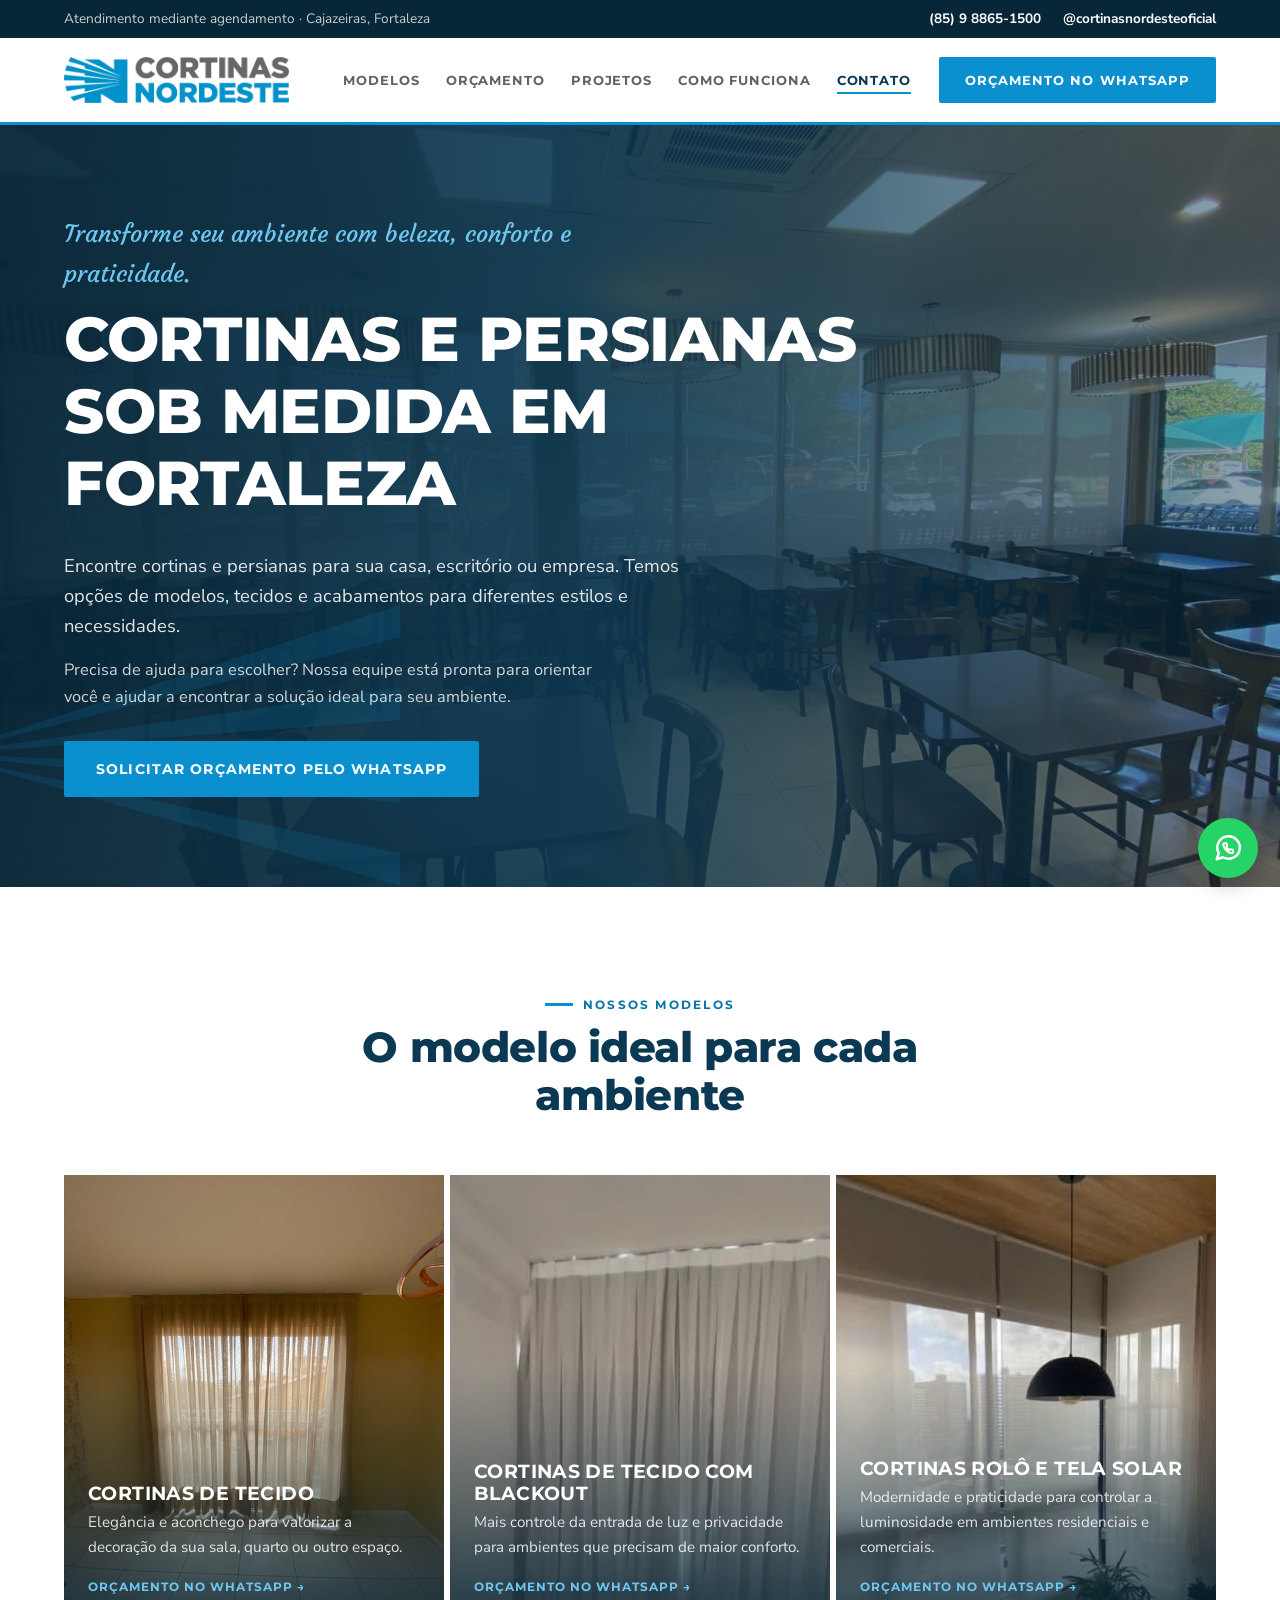
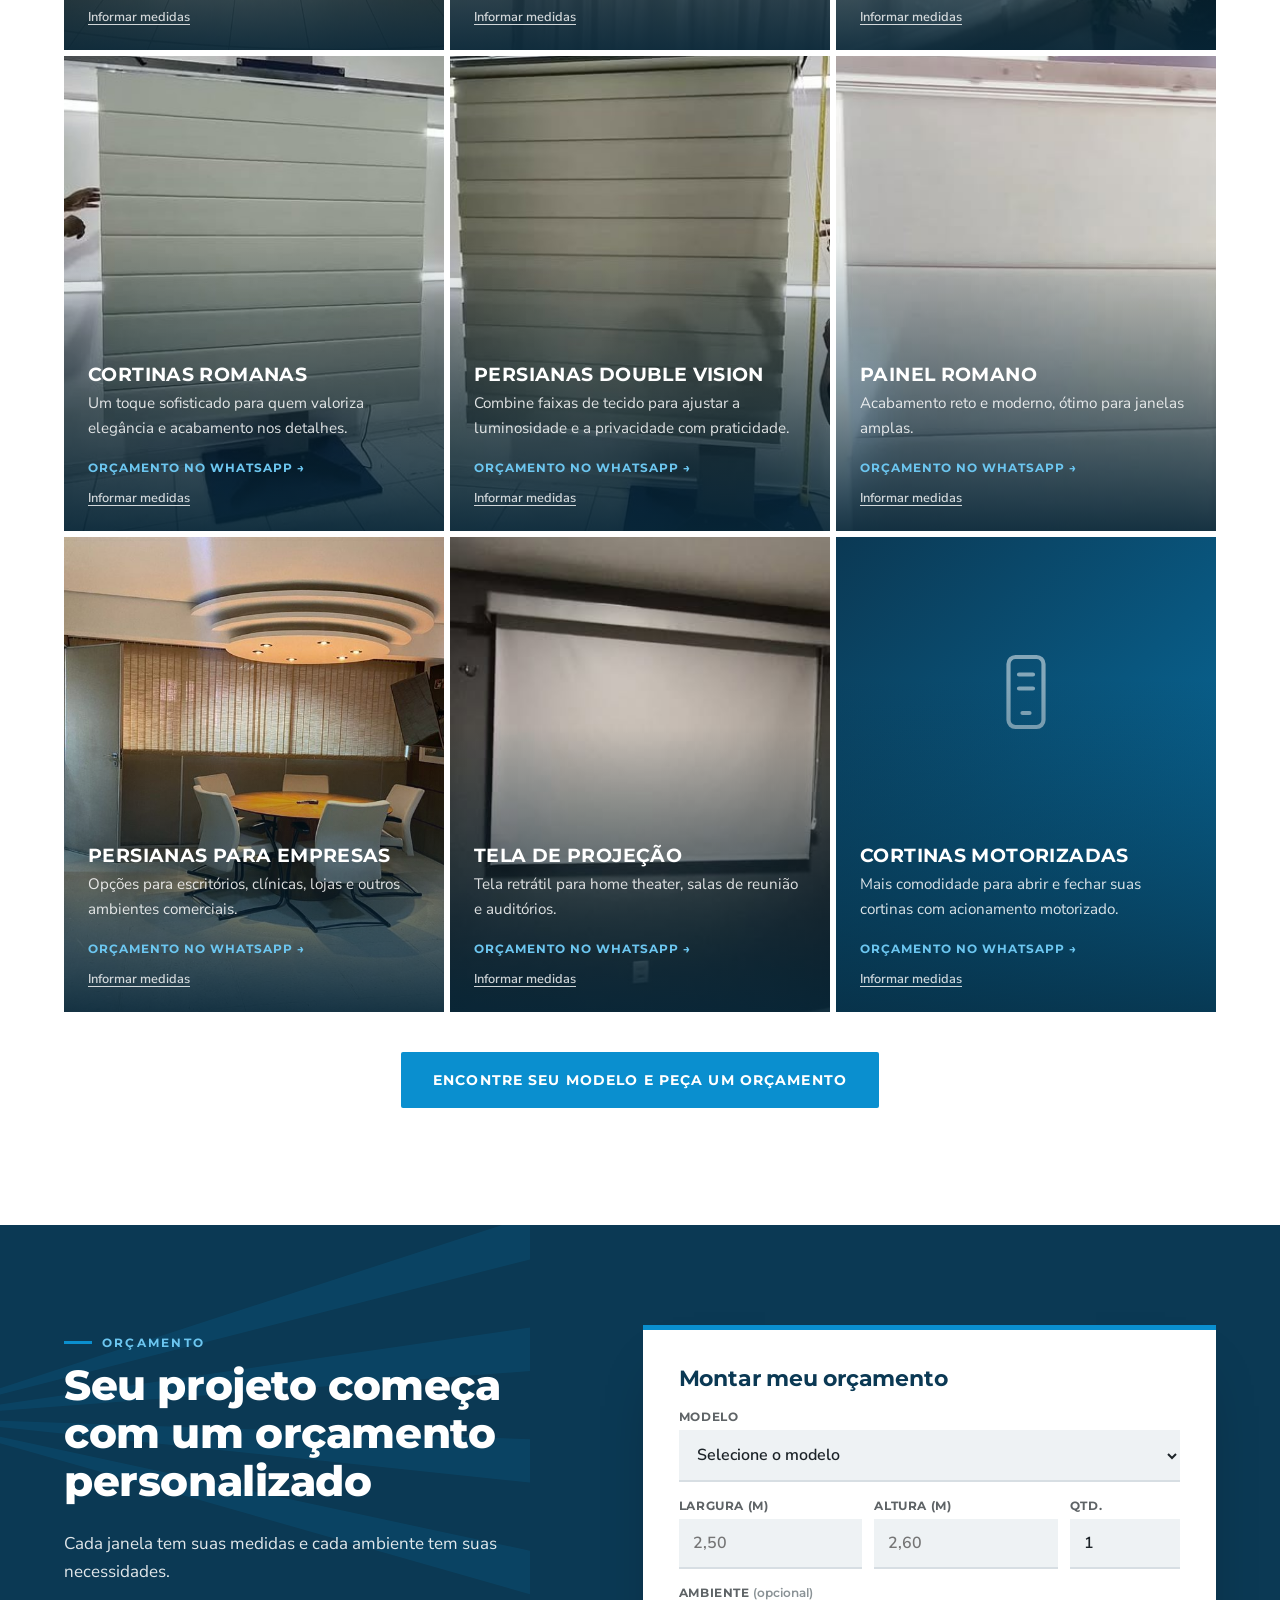
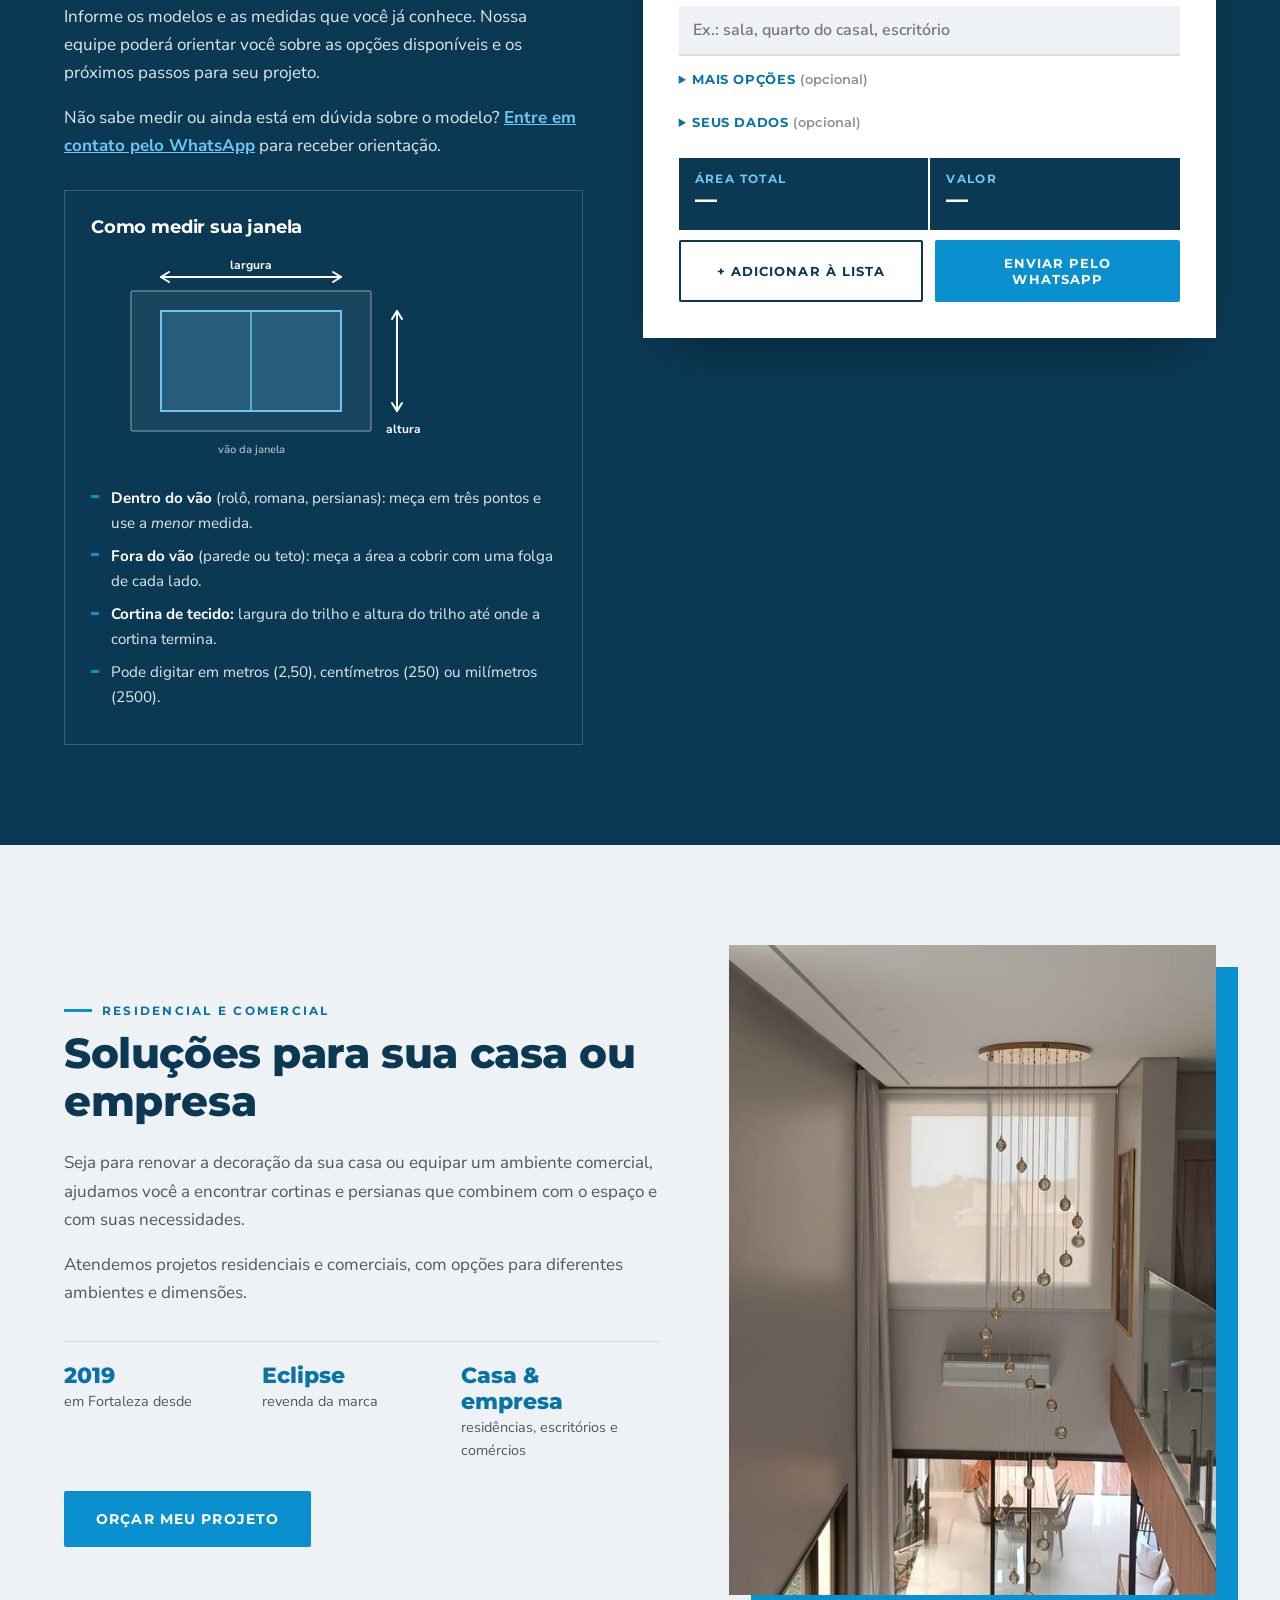
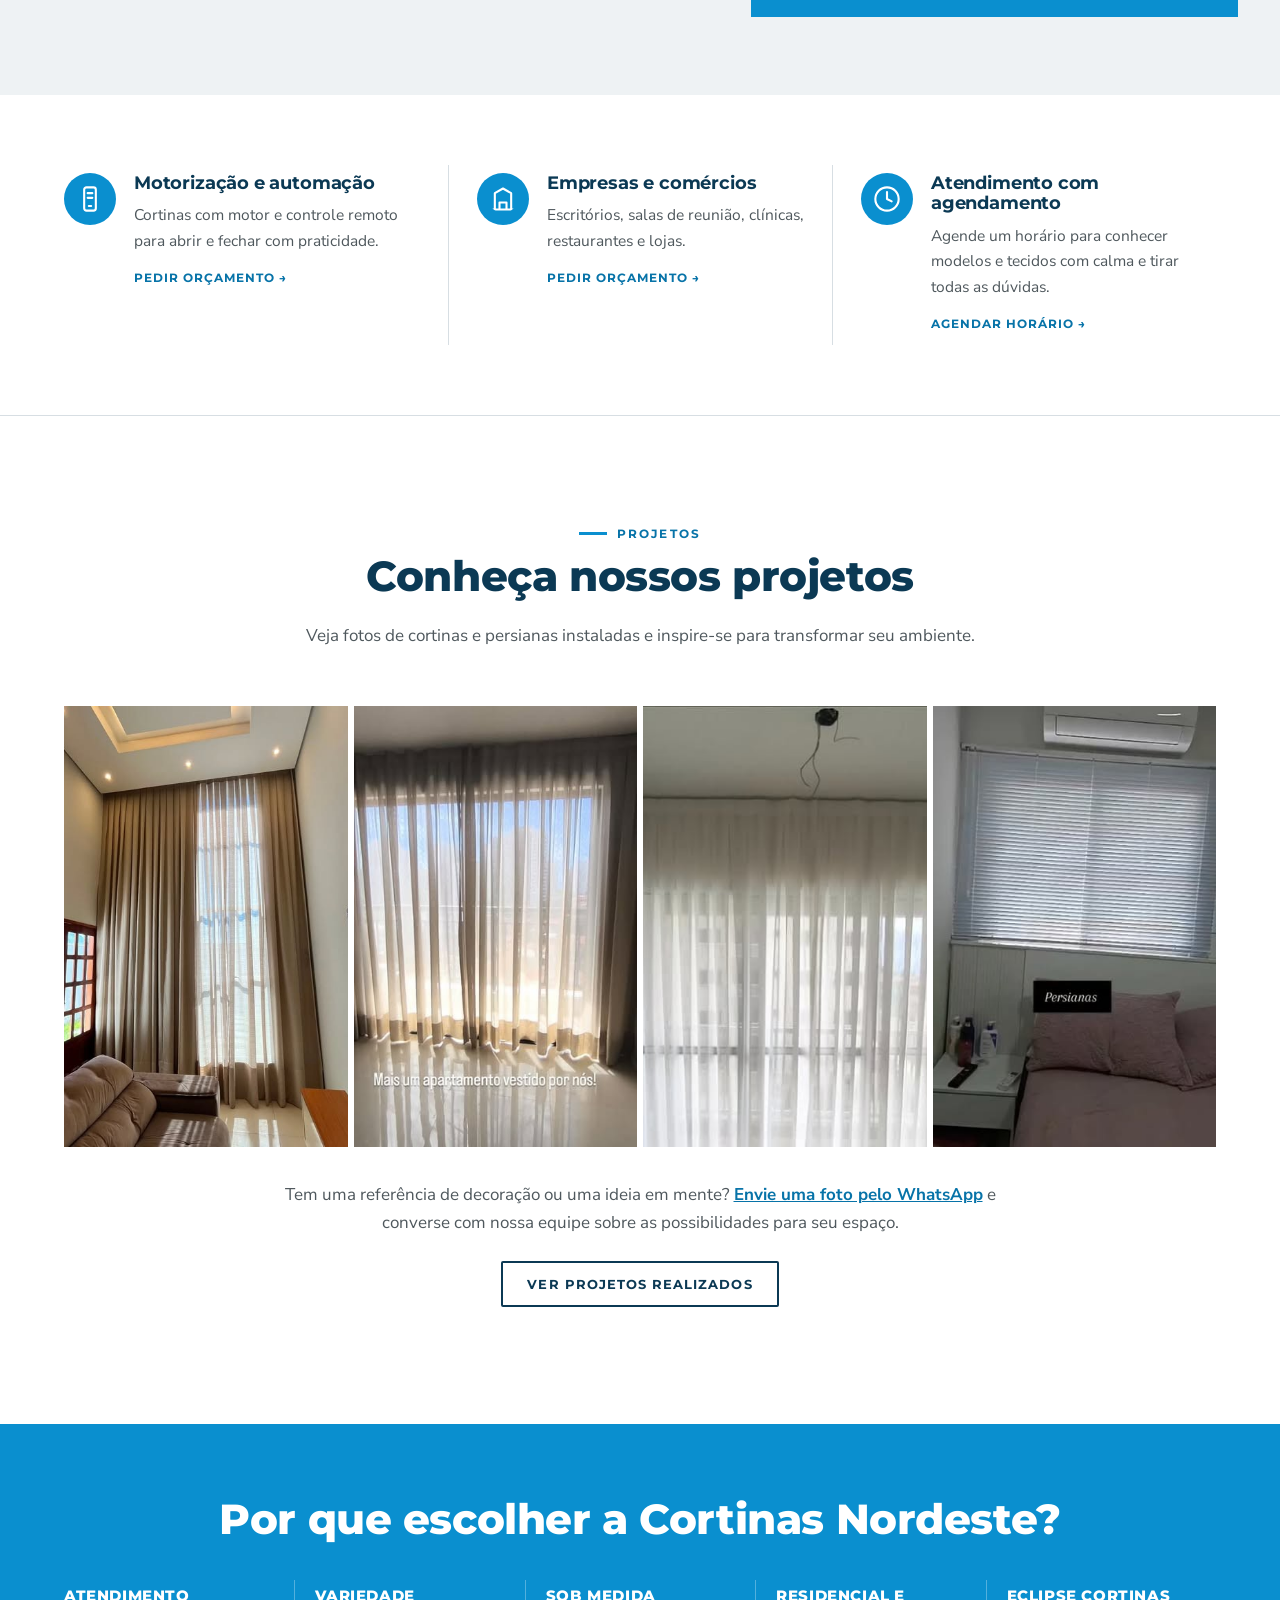
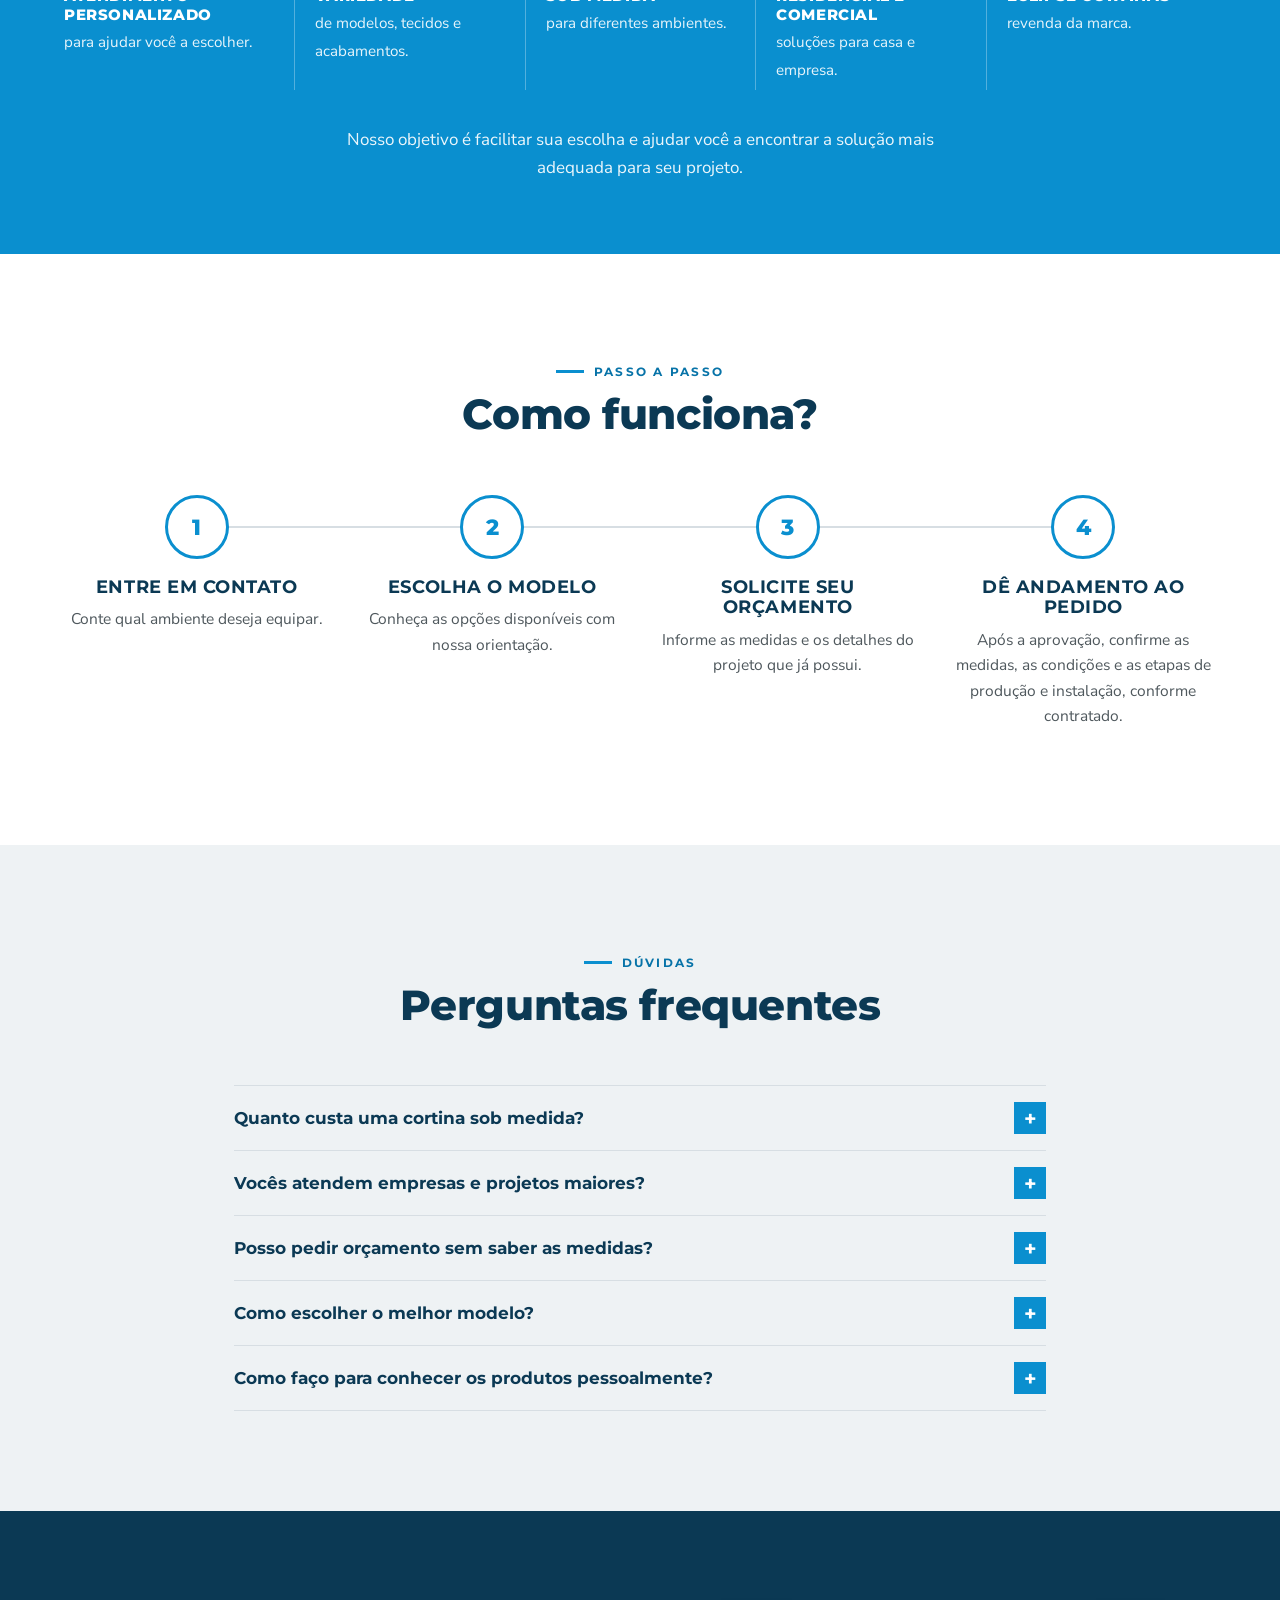
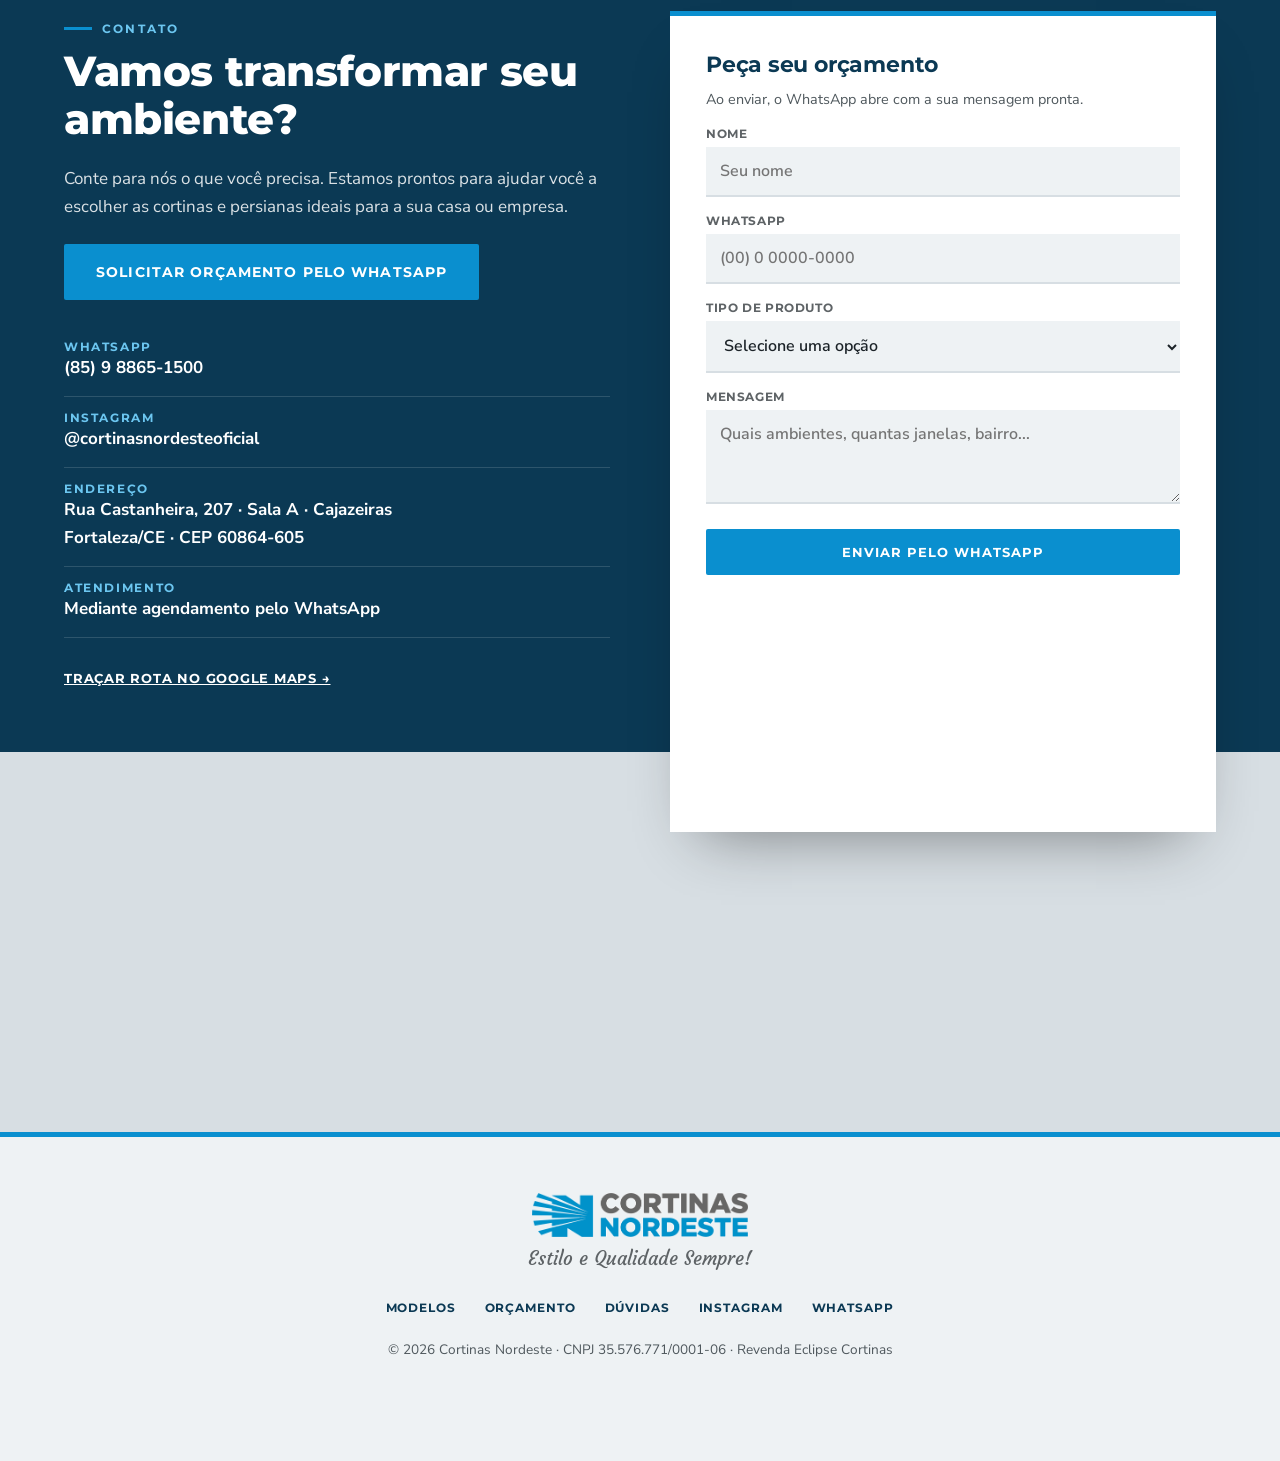
==== commit 20d4f3fa: "Renomeia "Cortina blackout" para "Cortina de tecido com blackout" Muda no site (simulador, formulári" ====
--- a/index.html
+++ b/index.html
@@ -127,12 +127,12 @@
             </div>
           </article>
           <article class="product tile">
-            <figure class="media tile__foto"><img src="img/projeto-04.jpg" alt="Cortina blackout em quarto, instalada pela Cortinas Nordeste" loading="lazy"></figure>
-            <div class="tile__texto">
-              <h3>Cortinas blackout</h3>
+            <figure class="media tile__foto"><img src="img/projeto-04.jpg" alt="Cortina de tecido com blackout em quarto, instalada pela Cortinas Nordeste" loading="lazy"></figure>
+            <div class="tile__texto">
+              <h3>Cortinas de tecido com blackout</h3>
               <p>Mais controle da entrada de luz e privacidade para ambientes que precisam de maior conforto.</p>
-              <a href="https://wa.me/5585988651500" class="tile__botao" data-whatsapp data-msg="Olá, Cortinas Nordeste! Vim pelo site e gostaria de um orçamento de cortina blackout." target="_blank" rel="noopener">Orçamento no WhatsApp →</a>
-              <button type="button" class="product__sim tile__medidas" data-modelo="Cortina blackout">Informar medidas</button>
+              <a href="https://wa.me/5585988651500" class="tile__botao" data-whatsapp data-msg="Olá, Cortinas Nordeste! Vim pelo site e gostaria de um orçamento de cortina de tecido com blackout." target="_blank" rel="noopener">Orçamento no WhatsApp →</a>
+              <button type="button" class="product__sim tile__medidas" data-modelo="Cortina de tecido com blackout">Informar medidas</button>
             </div>
           </article>
           <article class="product tile">
@@ -253,7 +253,7 @@
               <option value="" disabled selected>Selecione o modelo</option>
               <optgroup label="Cortinas">
                 <option>Cortina de tecido</option>
-                <option>Cortina blackout</option>
+                <option>Cortina de tecido com blackout</option>
                 <option>Cortina rolô / tela solar</option>
                 <option>Cortina romana</option>
                 <option>Painel romano</option>
@@ -261,7 +261,8 @@
               </optgroup>
               <optgroup label="Persianas">
                 <option>Persiana double vision</option>
-                <option>Persiana vertical</option>
+                <option>Persiana vertical de tecido</option>
+                <option>Persiana vertical de PVC</option>
                 <option>Persiana horizontal</option>
                 <option>Persianas para empresa</option>
               </optgroup>
@@ -531,7 +532,7 @@
             <select id="produto" name="produto" required>
               <option value="" disabled selected>Selecione uma opção</option>
               <option>Cortina de tecido</option>
-              <option>Cortina blackout</option>
+              <option>Cortina de tecido com blackout</option>
               <option>Cortina rolô / tela solar</option>
               <option>Cortina romana</option>
               <option>Persiana double vision</option>
